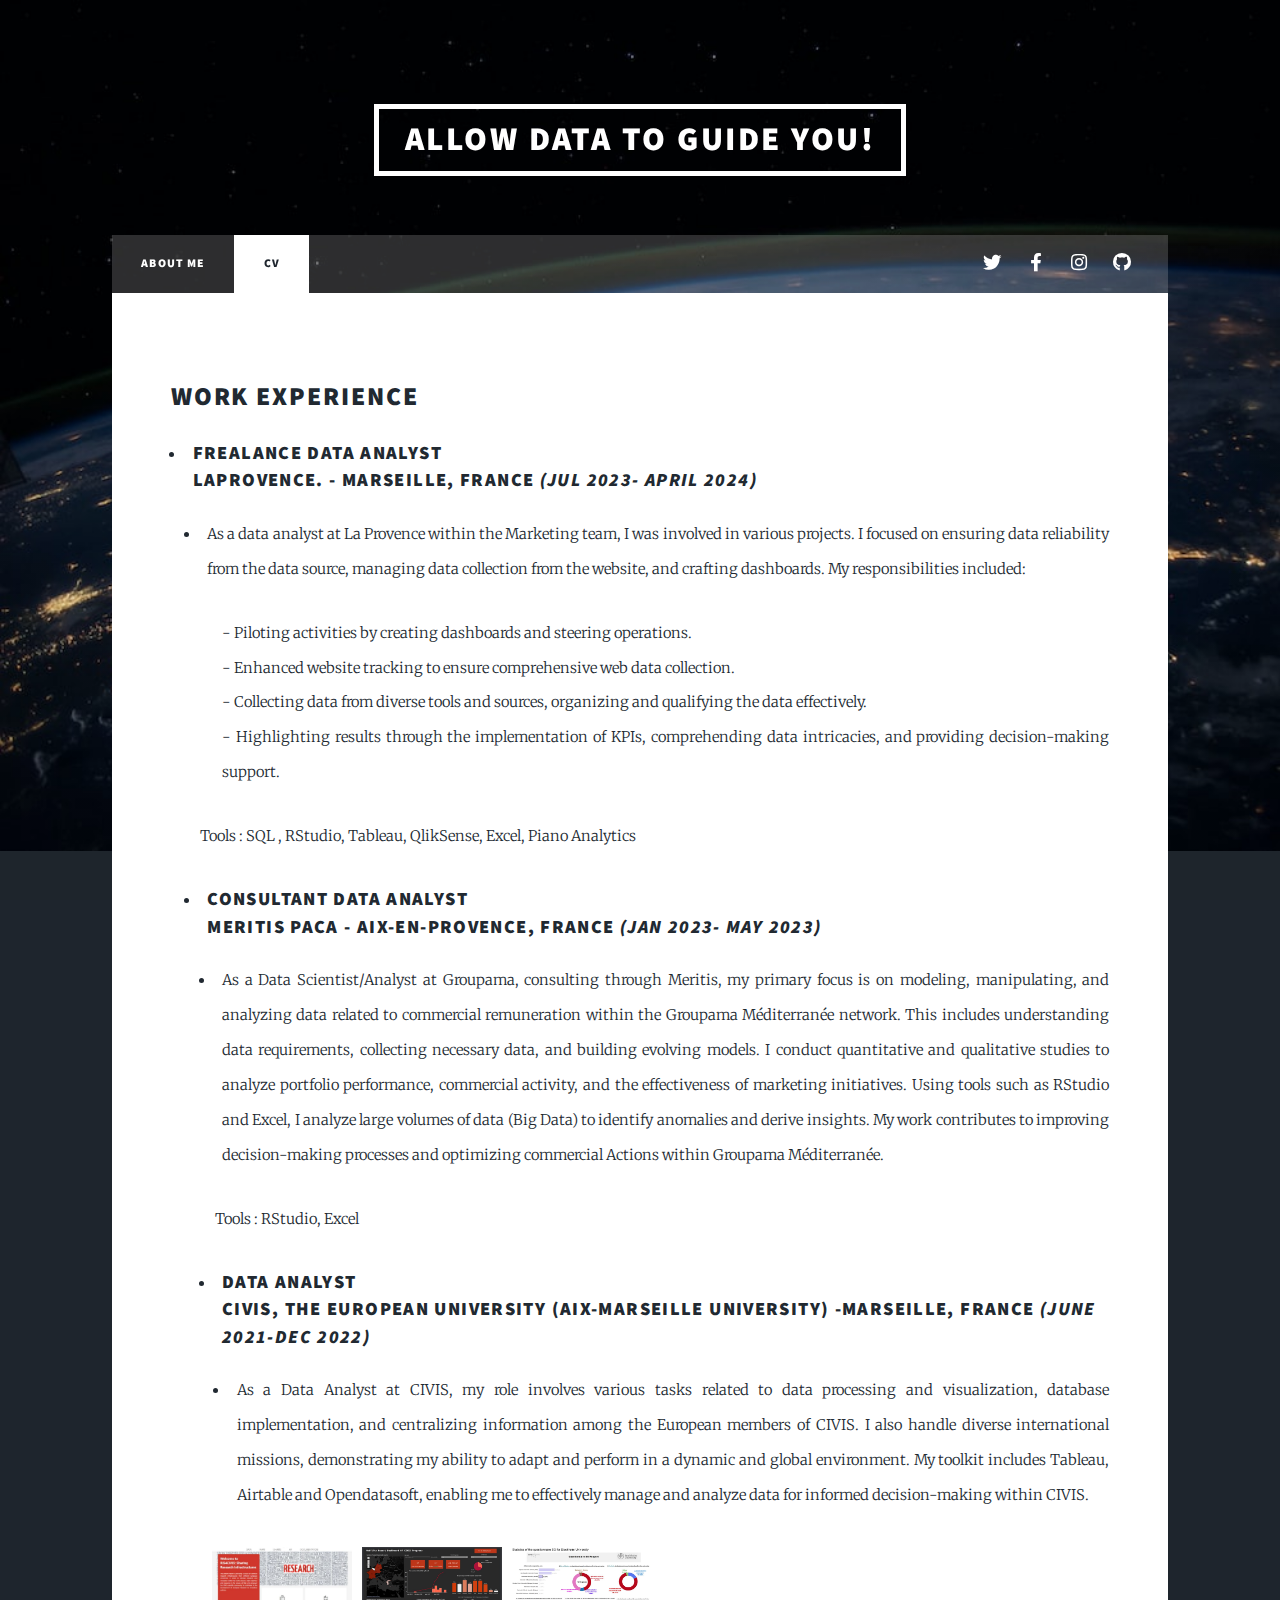
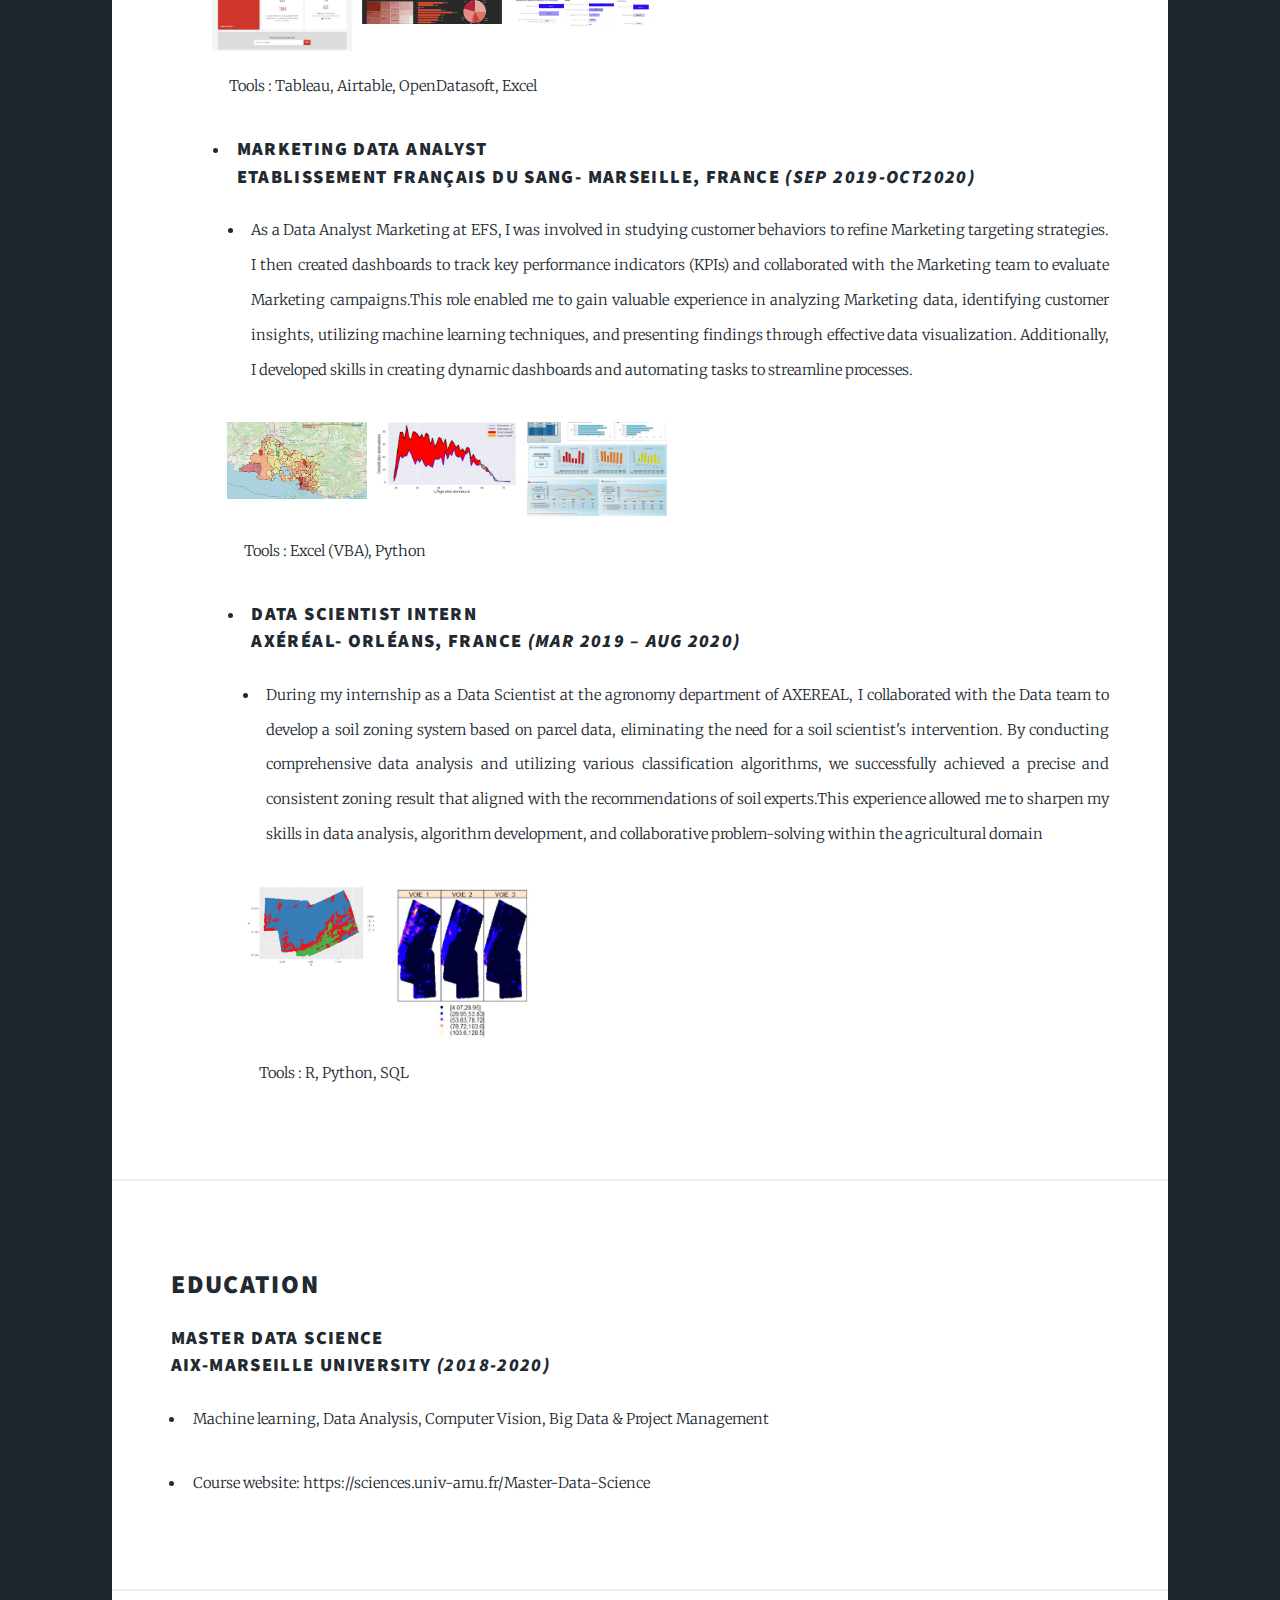
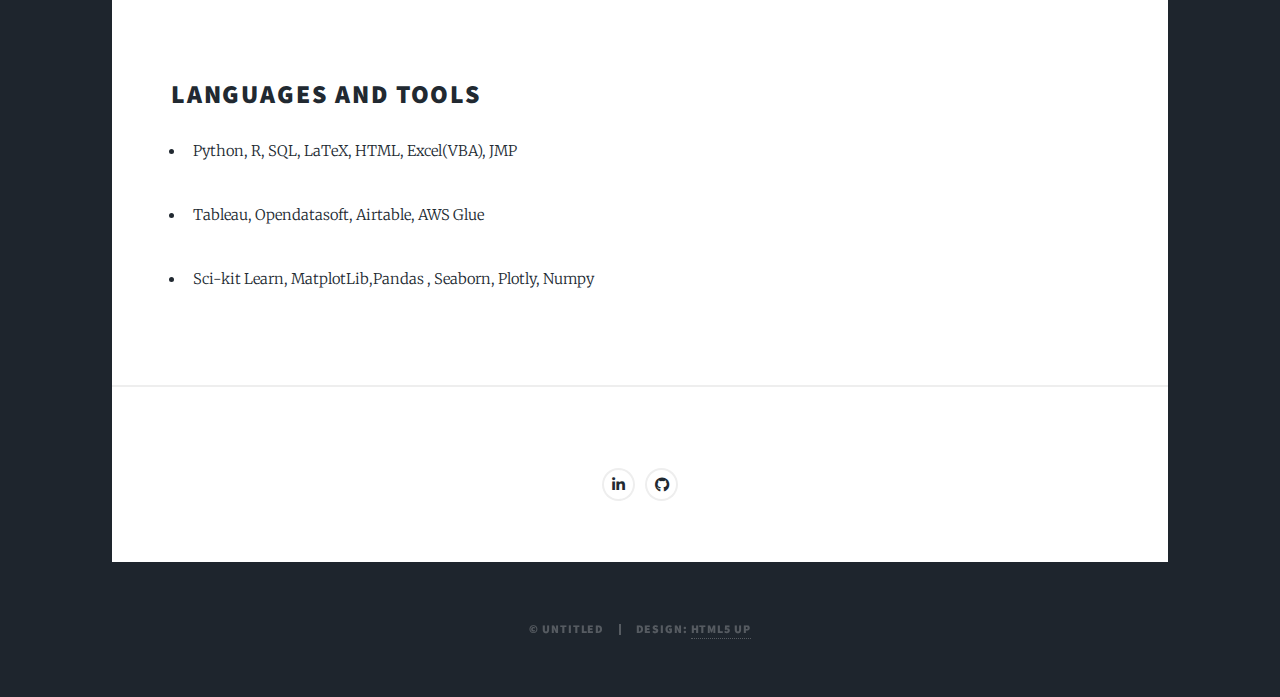
==== generic.html @ a8632fe6 "Update generic.html" ====
<!DOCTYPE HTML>
<!--
	Massively by HTML5 UP
	html5up.net | @ajlkn
	Free for personal and commercial use under the CCA 3.0 license (html5up.net/license)
-->
<html>
	<head>
		<title>Generic Page - Massively by HTML5 UP</title>
		<meta charset="utf-8" />
		<meta name="viewport" content="width=device-width, initial-scale=1, user-scalable=no" />
		<link rel="stylesheet" href="assets/css/main.css" />
		<noscript><link rel="stylesheet" href="assets/css/noscript.css" /></noscript>
	</head>
	<body class="is-preload">

		<!-- Wrapper -->
			<div id="wrapper">

				<!-- Header -->
					<header id="header">
						<a href="index.html" class="logo">Allow data to guide you!</a>
					</header>

				<!-- Nav -->
					<nav id="nav">
						<ul class="links">
							<li><a href="index.html">about me</a></li>
							<li class="active"><a href="generic.html">CV</a></li>
							
						</ul>
						<ul class="icons">
							<li><a href="#" class="icon brands fa-twitter"><span class="label">Twitter</span></a></li>
							<li><a href="#" class="icon brands fa-facebook-f"><span class="label">Facebook</span></a></li>
							<li><a href="#" class="icon brands fa-instagram"><span class="label">Instagram</span></a></li>
							<li><a href="#" class="icon brands fa-github"><span class="label">GitHub</span></a></li>
						</ul>
					</nav>

				<!-- Main -->
					<div id="main">

						<!-- Post -->
							<section class="post">
								<div class="row">
									<div class="col-12 col-12-small">
									<h2 class="cv">Work Experience</h2>
									<ul>
									<li><h3>Frealance Data Analyst <br>LaProvence. - Marseille, France <i>(Jul 2023- April 2024)</i></h3></li>
									<ul>
                                                                        <li>
                                                                       <p>

As a data analyst at La Provence within the Marketing team, I was involved in various projects. I focused on ensuring data reliability from the data source, managing data collection from the website, and crafting dashboards. My responsibilities included:</p>
                                                                        <ul>
                                                                         <p style="margin-bottom: 0;" >- Piloting activities by creating dashboards and steering operations.</p>
									<p  style="margin-bottom: 0;" >- Enhanced website tracking to ensure comprehensive web data collection.</p>
                                                                       <p  style="margin-bottom: 0;" >- Collecting data from diverse tools and sources, organizing and qualifying the data effectively.</p>
        <p style="margin-bottom: 0;" >- Highlighting results through the implementation of KPIs, comprehending data intricacies, and providing decision-making support.</p>
    </ul>
</li>
										<p>Tools : SQL , RStudio, Tableau, QlikSense, Excel, Piano Analytics </p>
                                                                        	<li><h3>Consultant Data Analyst <br> MERITIS PACA - Aix-en-provence, France <i>(Jan 2023- May 2023)</i></h3></li>
									<ul>
									<li><p>As a Data Scientist/Analyst at Groupama, consulting through Meritis, my primary focus is on modeling, manipulating, and analyzing data related to commercial remuneration within the Groupama Méditerranée network. This includes understanding data requirements, collecting necessary data, and building evolving models.

										I conduct quantitative and qualitative studies to analyze portfolio performance, commercial activity, and the effectiveness of marketing initiatives. Using tools such as RStudio and Excel, I analyze large volumes of data (Big Data) to identify anomalies and derive insights.
										
										My work contributes to improving decision-making processes and optimizing commercial Actions within Groupama Méditerranée.</p></li>
									<p>Tools : RStudio, Excel </p>										
									<li><h3>Data Analyst <br> CIVIS, The European University (Aix-Marseille University) -Marseille, France <i>(June 2021-Dec 2022)</i></h3></li>
									<ul>
									<li><p>As a Data Analyst at CIVIS, my role involves various tasks related to data processing and visualization, database implementation, and centralizing information among the European members of CIVIS. I also handle diverse international missions, demonstrating my ability to adapt and perform in a dynamic and global environment. My toolkit includes Tableau, Airtable and Opendatasoft, enabling me to effectively manage and analyze data for informed decision-making within CIVIS.</p></li>
									<div class="row">
										<div class="column">
										  <img src="images\riscivis.jpg" alt="Snow" style="width:100%">
										</div>
										
										<div class="column">
										  <img src="images\mobility.jpg" alt="Mountains" style="width:100%">
										</div>
										<div class="column">
											<img src="images\questio.jpg" alt="Mountains" style="width:100%">
										  </div>
									  </div>
									<p>Tools : Tableau, Airtable, OpenDatasoft, Excel </p>
									<li><h3>Marketing Data Analyst <br> ETABLISSEMENT FRANÇAIS DU SANG- Marseille, France <i>(sep 2019-Oct2020)</i></h3></li>
									<ul>
									<li><p>As a Data Analyst Marketing at EFS, I was involved in studying customer behaviors to refine Marketing targeting strategies. I then created dashboards to track key performance indicators (KPIs) and collaborated with the Marketing team to evaluate Marketing campaigns.This role enabled me to gain valuable experience in analyzing Marketing data, identifying customer insights, utilizing machine learning techniques, and presenting findings through effective data visualization. Additionally, I developed skills in creating dynamic dashboards and automating tasks to streamline processes.</p></li>
									<div class="row">
										<div class="column">
										  <img src="images\moye_don.png" alt="Snow" style="width:100%">
										</div>
										
										<div class="column">
										  <img src="images\donneur.jpg" alt="Mountains" style="width:100%">
										</div>
										<div class="column">
											<img src="images\cs.png" alt="Mountains" style="width:100%">
										  </div>
									  </div>
									<p>Tools : Excel (VBA), Python </p> 
									<li><h3>Data Scientist Intern <br> Axéréal- Orléans, France <i>(Mar 2019 – Aug 2020)</i></h3></li>
									<ul>
									<li><p>During my internship as a Data Scientist at the agronomy department of AXEREAL, I collaborated with the Data team to develop a soil zoning system based on parcel data, eliminating the need for a soil scientist's intervention. By conducting comprehensive data analysis and utilizing various classification algorithms, we successfully achieved a precise and consistent zoning result that aligned with the recommendations of soil experts.This experience allowed me to sharpen my skills in data analysis, algorithm development, and collaborative problem-solving within the agricultural domain</p></li>
									<div class="row">
										<div class="column">
										  <img src="images\axe2.jpg" alt="Snow" style="width:100%">
										</div>
										
										<div class="column">
										  <img src="images\axe3.jpg" alt="Mountains" style="width:100%">
										</div>
									  </div>
									
									<p>Tools : R, Python, SQL</p>
								</ul>
							</ul>
							</ul></div></div>
							</section>
							<section class="post">
								<h2>Education</h2>
								<h3>Master Data Science <br> Aix-Marseille University <i>(2018-2020)</i></h3>
								<ul>
								<li><p>Machine learning, Data Analysis, Computer Vision, Big Data &amp; Project Management</p></li>
								<li><a href="https://sciences.univ-amu.fr/fr/formation/masters/master-mathematiques-appliquees-statistique/parcours-data-sciences#pacome-formation-et-recherche-12098"><p>Course website: https://sciences.univ-amu.fr/Master-Data-Science</p></a></li>
		
							</ul>
						</section>
						<section class="post">
							<h2>Languages and Tools</h2>
							<ul>
							<li><p>Python, R, SQL, LaTeX, HTML, Excel(VBA), JMP </p></li>
							<li><p>Tableau, Opendatasoft, Airtable, AWS Glue </p></li>
							<li><p> Sci-kit Learn, MatplotLib,Pandas , Seaborn, Plotly, Numpy </p></li>


						</ul>
					</section>
					<center>
					<section>

						<h3></h3>
						<ul class="icons alt">
							
							<li><a href="https://www.linkedin.com/in/amina-laanab-498256175/" class="icon brands fa-linkedin-in"><span class="label">LinkedIn</span></a></li>
							<li><a href="https://github.com/Morenagl" class="icon brands fa-github"><span class="label">GitHub</span></a></li>
						</ul>
					
				</section></center>
					</div>




				<!-- Footer -->
					
				<!-- Copyright -->
					<div id="copyright">
						<ul><li>&copy; Untitled</li><li>Design: <a href="https://html5up.net">HTML5 UP</a></li></ul>
					</div>

			</div>

		<!-- Scripts -->
			<script src="assets/js/jquery.min.js"></script>
			<script src="assets/js/jquery.scrollex.min.js"></script>
			<script src="assets/js/jquery.scrolly.min.js"></script>
			<script src="assets/js/browser.min.js"></script>
			<script src="assets/js/breakpoints.min.js"></script>
			<script src="assets/js/util.js"></script>
			<script src="assets/js/main.js"></script>

	</body>
</html>
---- assets/css/main.css ----
@import url(fontawesome-all.min.css);
@import url("https://fonts.googleapis.com/css?family=Merriweather:300,700,300italic,700italic|Source+Sans+Pro:900");

/*
	Massively by HTML5 UP
	html5up.net | @ajlkn
	Free for personal and commercial use under the CCA 3.0 license (html5up.net/license)
*/

html, body, div, span, applet, object,
iframe, h1, h2, h3, h4, h5, h6, p, blockquote,
pre, a, abbr, acronym, address, big, cite,
code, del, dfn, em, img, ins, kbd, q, s, samp,
small, strike, strong, sub, sup, tt, var, b,
u, i, center, dl, dt, dd, ol, ul, li, fieldset,
form, label, legend, table, caption, tbody,
tfoot, thead, tr, th, td, article, aside,
canvas, details, embed, figure, figcaption,
footer, header, hgroup, menu, nav, output, ruby,
section, summary, time, mark, audio, video {
	margin: 0;
	padding: 0;
	border: 0;
	font-size: 100%;
	font: inherit;
	vertical-align: baseline;}

article, aside, details, figcaption, figure,
footer, header, hgroup, menu, nav, section {
	display: block;}

body {
	line-height: 1;
}

ol, ul {
	list-style: none;
}

blockquote, q {
	quotes: none;
}

	blockquote:before, blockquote:after, q:before, q:after {
		content: '';
		content: none;
	}

table {
	border-collapse: collapse;
	border-spacing: 0;
}

body {
	-webkit-text-size-adjust: none;
}

mark {
	background-color: transparent;
	color: inherit;
}

input::-moz-focus-inner {
	border: 0;
	padding: 0;
}

input, select, textarea {
	-moz-appearance: none;
	-webkit-appearance: none;
	-ms-appearance: none;
	appearance: none;
}
main > * {
    padding: 4rem 4rem 2rem 4rem;
    border-top: solid 2px #eeeeee;
    margin: 0;
}
.image-txt-container {
    display: flex;
    align-items: center;
    flex-direction: row;
    gap: 40px;
}
/* Basic */

	@-ms-viewport {
		width: device-width;
	}

	body {
		-ms-overflow-style: scrollbar;
	}

	@media screen and (max-width: 480px) {

		html, body {
			min-width: 320px;
		}

	}

	html {
		box-sizing: border-box;
	}

	*, *:before, *:after {
		box-sizing: inherit;
	}

	body {
		background-color: #1e252d;
	}

		body.is-preload *, body.is-preload *:before, body.is-preload *:after {
			-moz-animation: none !important;
			-webkit-animation: none !important;
			-ms-animation: none !important;
			animation: none !important;
			-moz-transition: none !important;
			-webkit-transition: none !important;
			-ms-transition: none !important;
			transition: none !important;
		}

/* Type */

	html {
		font-size: 16pt;
	}

		@media screen and (max-width: 1680px) {

			html {
				font-size: 12pt;
			}

		}

		@media screen and (max-width: 1280px) {

			html {
				font-size: 11pt;
			}

		}

		@media screen and (max-width: 360px) {

			html {
				font-size: 10pt;
			}

		}

	body {
		color: #212931;
	}

	body, input, select, textarea {
		font-family: "Merriweather", Georgia, serif;
		font-weight: 300;
		font-size: 1rem;
		line-height: 2.375;
	}

	a {
		-moz-transition: color 0.2s ease-in-out, background-color 0.2s ease-in-out, border-color 0.2s ease-in-out, box-shadow 0.2s ease-in-out;
		-webkit-transition: color 0.2s ease-in-out, background-color 0.2s ease-in-out, border-color 0.2s ease-in-out, box-shadow 0.2s ease-in-out;
		-ms-transition: color 0.2s ease-in-out, background-color 0.2s ease-in-out, border-color 0.2s ease-in-out, box-shadow 0.2s ease-in-out;
		transition: color 0.2s ease-in-out, background-color 0.2s ease-in-out, border-color 0.2s ease-in-out, box-shadow 0.2s ease-in-out;
		border-bottom: dotted 1px;
		text-decoration: none;
	}

		a:hover {
			border-bottom-color: transparent;
		}

	strong, b {
		font-weight: 600;
	}

	em, i {
		font-style: italic;
	}

	p {
		text-align: justify;
		margin: 0 0 2rem 0;
	}

	h1, h2, h3, h4, h5, h6 {
		font-family: "Source Sans Pro", Helvetica, sans-serif;
		font-weight: 900;
		line-height: 1.5;
		letter-spacing: 0.075em;
		text-transform: uppercase;
		margin: 0 0 1rem 0;
		
	
	}

		h1 a, h2 a, h3 a, h4 a, h5 a, h6 a {
			border-bottom: 0;
			color: inherit;
			text-decoration: none;
		}

	h1 {
		font-size: 4rem;
		line-height: 1.1;
		margin: 0 0 2rem 0;
	}

	h2 {
		font-size: 1.75rem;
		line-height: 1.3;
		margin: 0 0 1.5rem 0;
	}

	h3 {
		font-size: 1.25rem;
		margin: 0 0 1.5rem 0;
	}

	h4 {
		font-size: 1rem;
	}

	h5 {
		font-size: 0.9rem;
	}

	h6 {
		font-size: 0.8rem;
	}

	sub {
		font-size: 0.8rem;
		position: relative;
		top: 0.5rem;
	}

	sup {
		font-size: 0.8rem;
		position: relative;
		top: -0.5rem;
	}

	blockquote {
		border-left: solid 4px;
		font-style: italic;
		margin: 0 0 2rem 0;
		padding: 0.5rem 0 0.5rem 2rem;
	}

	code {
		border: solid 2px;
		font-family: "Courier New", monospace;
		font-size: 0.9rem;
		margin: 0 0.25rem;
		padding: 0.25rem 0.65rem;
	}

	pre {
		-webkit-overflow-scrolling: touch;
		font-family: "Courier New", monospace;
		font-size: 0.9rem;
		margin: 0 0 2rem 0;
	}

		pre code {
			display: block;
			line-height: 1.75;
			padding: 1rem 1.5rem;
			overflow-x: auto;
		}

	hr {
		border: 0;
		border-bottom: solid 2px;
		margin: 3rem 0;
	}

		hr.major {
			margin: 5rem 0;
		}

	.align-left {
		text-align: left;
	}

	.align-center {
		text-align: center;
	}

	.align-right {
		text-align: right;
	}

	input, select, textarea {
		color: #212931;
	}

	a {
		color: #212931;
		border-bottom-color: rgba(33, 41, 49, 0.5);
	}

		a:hover {
			border-bottom-color: transparent;
			color: #18bfef !important;
		}

	strong, b {
		color: #212931;
	}

	h1, h2, h3, h4, h5, h6 {
		color: #212931;
	}

	blockquote {
		border-left-color: #eeeeee;
	}

	code {
		background: rgba(220, 220, 220, 0.25);
		border-color: #eeeeee;
	}

	hr {
		border-bottom-color: #eeeeee;
	}

/* Row */

	.row {
		display: flex;
		flex-wrap: wrap;
		box-sizing: border-box;
		align-items: stretch;
	}

		.row > * {
			box-sizing: border-box;
		}

		.row.gtr-uniform > * > :last-child {
			margin-bottom: 0;
		}

		.row.aln-left {
			justify-content: flex-start;
		}

		.row.aln-center {
			justify-content: center;
		}

		.row.aln-right {
			justify-content: flex-end;
		}

		.row.aln-top {
			align-items: flex-start;
		}

		.row.aln-middle {
			align-items: center;
		}

		.row.aln-bottom {
			align-items: flex-end;
		}

		.row > .imp {
			order: -1;
		}

		.row > .col-1 {
			width: 8.33333%;
		}

		.row > .off-1 {
			margin-left: 8.33333%;
		}

		.row > .col-2 {
			width: 16.66667%;
		}

		.row > .off-2 {
			margin-left: 16.66667%;
		}

		.row > .col-3 {
			width: 25%;
		}

		.row > .off-3 {
			margin-left: 25%;
		}

		.row > .col-4 {
			width: 33.33333%;
		}

		.row > .off-4 {
			margin-left: 33.33333%;
		}

		.row > .col-5 {
			width: 41.66667%;
		}

		.row > .off-5 {
			margin-left: 41.66667%;
		}

		.row > .col-6 {
			width: 50%;
		}

		.row > .off-6 {
			margin-left: 50%;
		}

		.row > .col-7 {
			width: 58.33333%;
		}

		.row > .off-7 {
			margin-left: 58.33333%;
		}

		.row > .col-8 {
			width: 66.66667%;
		}

		.row > .off-8 {
			margin-left: 66.66667%;
		}

		.row > .col-9 {
			width: 75%;
		}

		.row > .off-9 {
			margin-left: 75%;
		}

		.row > .col-10 {
			width: 83.33333%;
		}

		.row > .off-10 {
			margin-left: 83.33333%;
		}

		.row > .col-11 {
			width: 91.66667%;
		}

		.row > .off-11 {
			margin-left: 91.66667%;
		}

		.row > .col-12 {
			width: 100%;
		}

		.row > .off-12 {
			margin-left: 100%;
		}

		.row.gtr-0 {
			margin-top: 0;
			margin-left: 0rem;
		}

			.row.gtr-0 > * {
				padding: 0 0 0 0rem;
			}

			.row.gtr-0.gtr-uniform {
				margin-top: 0rem;
			}

				.row.gtr-0.gtr-uniform > * {
					padding-top: 0rem;
				}

		.row.gtr-25 {
			margin-top: 0;
			margin-left: -0.375rem;
		}

			.row.gtr-25 > * {
				padding: 0 0 0 0.375rem;
			}

			.row.gtr-25.gtr-uniform {
				margin-top: -0.375rem;
			}

				.row.gtr-25.gtr-uniform > * {
					padding-top: 0.375rem;
				}

		.row.gtr-50 {
			margin-top: 0;
			margin-left: -0.75rem;
		}

			.row.gtr-50 > * {
				padding: 0 0 0 0.75rem;
			}

			.row.gtr-50.gtr-uniform {
				margin-top: -0.75rem;
			}

				.row.gtr-50.gtr-uniform > * {
					padding-top: 0.75rem;
				}

		.row {
			margin-top: 0;
			margin-left: -1.5rem;
		}

			.row > * {
				padding: 0 0 0 1.5rem;
			}

			.row.gtr-uniform {
				margin-top: -1.5rem;
			}

				.row.gtr-uniform > * {
					padding-top: 1.5rem;
				}

		.row.gtr-150 {
			margin-top: 0;
			margin-left: -2.25rem;
		}

			.row.gtr-150 > * {
				padding: 0 0 0 2.25rem;
			}

			.row.gtr-150.gtr-uniform {
				margin-top: -2.25rem;
			}

				.row.gtr-150.gtr-uniform > * {
					padding-top: 2.25rem;
				}

		.row.gtr-200 {
			margin-top: 0;
			margin-left: -3rem;
		}

			.row.gtr-200 > * {
				padding: 0 0 0 3rem;
			}

			.row.gtr-200.gtr-uniform {
				margin-top: -3rem;
			}

				.row.gtr-200.gtr-uniform > * {
					padding-top: 3rem;
				}

		@media screen and (max-width: 1680px) {

			.row {
				display: flex;
				flex-wrap: wrap;
				box-sizing: border-box;
				align-items: stretch;
			}

				.row > * {
					box-sizing: border-box;
				}

				.row.gtr-uniform > * > :last-child {
					margin-bottom: 0;
				}

				.row.aln-left {
					justify-content: flex-start;
				}

				.row.aln-center {
					justify-content: center;
				}

				.row.aln-right {
					justify-content: flex-end;
				}

				.row.aln-top {
					align-items: flex-start;
				}

				.row.aln-middle {
					align-items: center;
				}

				.row.aln-bottom {
					align-items: flex-end;
				}

				.row > .imp-xlarge {
					order: -1;
				}

				.row > .col-1-xlarge {
					width: 8.33333%;
				}

				.row > .off-1-xlarge {
					margin-left: 8.33333%;
				}

				.row > .col-2-xlarge {
					width: 16.66667%;
				}

				.row > .off-2-xlarge {
					margin-left: 16.66667%;
				}

				.row > .col-3-xlarge {
					width: 25%;
				}

				.row > .off-3-xlarge {
					margin-left: 25%;
				}

				.row > .col-4-xlarge {
					width: 33.33333%;
				}

				.row > .off-4-xlarge {
					margin-left: 33.33333%;
				}

				.row > .col-5-xlarge {
					width: 41.66667%;
				}

				.row > .off-5-xlarge {
					margin-left: 41.66667%;
				}

				.row > .col-6-xlarge {
					width: 50%;
				}

				.row > .off-6-xlarge {
					margin-left: 50%;
				}

				.row > .col-7-xlarge {
					width: 58.33333%;
				}

				.row > .off-7-xlarge {
					margin-left: 58.33333%;
				}

				.row > .col-8-xlarge {
					width: 66.66667%;
				}

				.row > .off-8-xlarge {
					margin-left: 66.66667%;
				}

				.row > .col-9-xlarge {
					width: 75%;
				}

				.row > .off-9-xlarge {
					margin-left: 75%;
				}

				.row > .col-10-xlarge {
					width: 83.33333%;
				}

				.row > .off-10-xlarge {
					margin-left: 83.33333%;
				}

				.row > .col-11-xlarge {
					width: 91.66667%;
				}

				.row > .off-11-xlarge {
					margin-left: 91.66667%;
				}

				.row > .col-12-xlarge {
					width: 100%;
				}

				.row > .off-12-xlarge {
					margin-left: 100%;
				}

				.row.gtr-0 {
					margin-top: 0;
					margin-left: 0rem;
				}

					.row.gtr-0 > * {
						padding: 0 0 0 0rem;
					}

					.row.gtr-0.gtr-uniform {
						margin-top: 0rem;
					}

						.row.gtr-0.gtr-uniform > * {
							padding-top: 0rem;
						}

				.row.gtr-25 {
					margin-top: 0;
					margin-left: -0.375rem;
				}

					.row.gtr-25 > * {
						padding: 0 0 0 0.375rem;
					}

					.row.gtr-25.gtr-uniform {
						margin-top: -0.375rem;
					}

						.row.gtr-25.gtr-uniform > * {
							padding-top: 0.375rem;
						}

				.row.gtr-50 {
					margin-top: 0;
					margin-left: -0.75rem;
				}

					.row.gtr-50 > * {
						padding: 0 0 0 0.75rem;
					}

					.row.gtr-50.gtr-uniform {
						margin-top: -0.75rem;
					}

						.row.gtr-50.gtr-uniform > * {
							padding-top: 0.75rem;
						}

				.row {
					margin-top: 0;
					margin-left: -1.5rem;
				}

					.row > * {
						padding: 0 0 0 1.5rem;
					}

					.row.gtr-uniform {
						margin-top: -1.5rem;
					}

						.row.gtr-uniform > * {
							padding-top: 1.5rem;
						}

				.row.gtr-150 {
					margin-top: 0;
					margin-left: -2.25rem;
				}

					.row.gtr-150 > * {
						padding: 0 0 0 2.25rem;
					}

					.row.gtr-150.gtr-uniform {
						margin-top: -2.25rem;
					}

						.row.gtr-150.gtr-uniform > * {
							padding-top: 2.25rem;
						}

				.row.gtr-200 {
					margin-top: 0;
					margin-left: -3rem;
				}

					.row.gtr-200 > * {
						padding: 0 0 0 3rem;
					}

					.row.gtr-200.gtr-uniform {
						margin-top: -3rem;
					}

						.row.gtr-200.gtr-uniform > * {
							padding-top: 3rem;
						}

		}

		@media screen and (max-width: 1280px) {

			.row {
				display: flex;
				flex-wrap: wrap;
				box-sizing: border-box;
				align-items: stretch;
			}

				.row > * {
					box-sizing: border-box;
				}

				.row.gtr-uniform > * > :last-child {
					margin-bottom: 0;
				}

				.row.aln-left {
					justify-content: flex-start;
				}

				.row.aln-center {
					justify-content: center;
				}

				.row.aln-right {
					justify-content: flex-end;
				}

				.row.aln-top {
					align-items: flex-start;
				}

				.row.aln-middle {
					align-items: center;
				}

				.row.aln-bottom {
					align-items: flex-end;
				}

				.row > .imp-large {
					order: -1;
				}

				.row > .col-1-large {
					width: 8.33333%;
				}

				.row > .off-1-large {
					margin-left: 8.33333%;
				}

				.row > .col-2-large {
					width: 16.66667%;
				}

				.row > .off-2-large {
					margin-left: 16.66667%;
				}

				.row > .col-3-large {
					width: 25%;
				}

				.row > .off-3-large {
					margin-left: 25%;
				}

				.row > .col-4-large {
					width: 33.33333%;
				}

				.row > .off-4-large {
					margin-left: 33.33333%;
				}

				.row > .col-5-large {
					width: 41.66667%;
				}

				.row > .off-5-large {
					margin-left: 41.66667%;
				}

				.row > .col-6-large {
					width: 50%;
				}

				.row > .off-6-large {
					margin-left: 50%;
				}

				.row > .col-7-large {
					width: 58.33333%;
				}

				.row > .off-7-large {
					margin-left: 58.33333%;
				}

				.row > .col-8-large {
					width: 66.66667%;
				}

				.row > .off-8-large {
					margin-left: 66.66667%;
				}

				.row > .col-9-large {
					width: 75%;
				}

				.row > .off-9-large {
					margin-left: 75%;
				}

				.row > .col-10-large {
					width: 83.33333%;
				}

				.row > .off-10-large {
					margin-left: 83.33333%;
				}

				.row > .col-11-large {
					width: 91.66667%;
				}

				.row > .off-11-large {
					margin-left: 91.66667%;
				}

				.row > .col-12-large {
					width: 100%;
				}

				.row > .off-12-large {
					margin-left: 100%;
				}

				.row.gtr-0 {
					margin-top: 0;
					margin-left: 0rem;
				}

					.row.gtr-0 > * {
						padding: 0 0 0 0rem;
					}

					.row.gtr-0.gtr-uniform {
						margin-top: 0rem;
					}

						.row.gtr-0.gtr-uniform > * {
							padding-top: 0rem;
						}

				.row.gtr-25 {
					margin-top: 0;
					margin-left: -0.375rem;
				}

					.row.gtr-25 > * {
						padding: 0 0 0 0.375rem;
					}

					.row.gtr-25.gtr-uniform {
						margin-top: -0.375rem;
					}

						.row.gtr-25.gtr-uniform > * {
							padding-top: 0.375rem;
						}

				.row.gtr-50 {
					margin-top: 0;
					margin-left: -0.75rem;
				}

					.row.gtr-50 > * {
						padding: 0 0 0 0.75rem;
					}

					.row.gtr-50.gtr-uniform {
						margin-top: -0.75rem;
					}

						.row.gtr-50.gtr-uniform > * {
							padding-top: 0.75rem;
						}

				.row {
					margin-top: 0;
					margin-left: -1.5rem;
				}

					.row > * {
						padding: 0 0 0 1.5rem;
					}

					.row.gtr-uniform {
						margin-top: -1.5rem;
					}

						.row.gtr-uniform > * {
							padding-top: 1.5rem;
						}

				.row.gtr-150 {
					margin-top: 0;
					margin-left: -2.25rem;
				}

					.row.gtr-150 > * {
						padding: 0 0 0 2.25rem;
					}

					.row.gtr-150.gtr-uniform {
						margin-top: -2.25rem;
					}

						.row.gtr-150.gtr-uniform > * {
							padding-top: 2.25rem;
						}

				.row.gtr-200 {
					margin-top: 0;
					margin-left: -3rem;
				}

					.row.gtr-200 > * {
						padding: 0 0 0 3rem;
					}

					.row.gtr-200.gtr-uniform {
						margin-top: -3rem;
					}

						.row.gtr-200.gtr-uniform > * {
							padding-top: 3rem;
						}

		}

		@media screen and (max-width: 980px) {

			.row {
				display: flex;
				flex-wrap: wrap;
				box-sizing: border-box;
				align-items: stretch;
			}

				.row > * {
					box-sizing: border-box;
				}

				.row.gtr-uniform > * > :last-child {
					margin-bottom: 0;
				}

				.row.aln-left {
					justify-content: flex-start;
				}

				.row.aln-center {
					justify-content: center;
				}

				.row.aln-right {
					justify-content: flex-end;
				}

				.row.aln-top {
					align-items: flex-start;
				}

				.row.aln-middle {
					align-items: center;
				}

				.row.aln-bottom {
					align-items: flex-end;
				}

				.row > .imp-medium {
					order: -1;
				}

				.row > .col-1-medium {
					width: 8.33333%;
				}

				.row > .off-1-medium {
					margin-left: 8.33333%;
				}

				.row > .col-2-medium {
					width: 16.66667%;
				}

				.row > .off-2-medium {
					margin-left: 16.66667%;
				}

				.row > .col-3-medium {
					width: 25%;
				}

				.row > .off-3-medium {
					margin-left: 25%;
				}

				.row > .col-4-medium {
					width: 33.33333%;
				}

				.row > .off-4-medium {
					margin-left: 33.33333%;
				}

				.row > .col-5-medium {
					width: 41.66667%;
				}

				.row > .off-5-medium {
					margin-left: 41.66667%;
				}

				.row > .col-6-medium {
					width: 50%;
				}

				.row > .off-6-medium {
					margin-left: 50%;
				}

				.row > .col-7-medium {
					width: 58.33333%;
				}

				.row > .off-7-medium {
					margin-left: 58.33333%;
				}

				.row > .col-8-medium {
					width: 66.66667%;
				}

				.row > .off-8-medium {
					margin-left: 66.66667%;
				}

				.row > .col-9-medium {
					width: 75%;
				}

				.row > .off-9-medium {
					margin-left: 75%;
				}

				.row > .col-10-medium {
					width: 83.33333%;
				}

				.row > .off-10-medium {
					margin-left: 83.33333%;
				}

				.row > .col-11-medium {
					width: 91.66667%;
				}

				.row > .off-11-medium {
					margin-left: 91.66667%;
				}

				.row > .col-12-medium {
					width: 100%;
				}

				.row > .off-12-medium {
					margin-left: 100%;
				}

				.row.gtr-0 {
					margin-top: 0;
					margin-left: 0rem;
				}

					.row.gtr-0 > * {
						padding: 0 0 0 0rem;
					}

					.row.gtr-0.gtr-uniform {
						margin-top: 0rem;
					}

						.row.gtr-0.gtr-uniform > * {
							padding-top: 0rem;
						}

				.row.gtr-25 {
					margin-top: 0;
					margin-left: -0.375rem;
				}

					.row.gtr-25 > * {
						padding: 0 0 0 0.375rem;
					}

					.row.gtr-25.gtr-uniform {
						margin-top: -0.375rem;
					}

						.row.gtr-25.gtr-uniform > * {
							padding-top: 0.375rem;
						}

				.row.gtr-50 {
					margin-top: 0;
					margin-left: -0.75rem;
				}

					.row.gtr-50 > * {
						padding: 0 0 0 0.75rem;
					}

					.row.gtr-50.gtr-uniform {
						margin-top: -0.75rem;
					}

						.row.gtr-50.gtr-uniform > * {
							padding-top: 0.75rem;
						}

				.row {
					margin-top: 0;
					margin-left: -1.5rem;
				}

					.row > * {
						padding: 0 0 0 1.5rem;
					}

					.row.gtr-uniform {
						margin-top: -1.5rem;
					}

						.row.gtr-uniform > * {
							padding-top: 1.5rem;
						}

				.row.gtr-150 {
					margin-top: 0;
					margin-left: -2.25rem;
				}

					.row.gtr-150 > * {
						padding: 0 0 0 2.25rem;
					}

					.row.gtr-150.gtr-uniform {
						margin-top: -2.25rem;
					}

						.row.gtr-150.gtr-uniform > * {
							padding-top: 2.25rem;
						}

				.row.gtr-200 {
					margin-top: 0;
					margin-left: -3rem;
				}

					.row.gtr-200 > * {
						padding: 0 0 0 3rem;
					}

					.row.gtr-200.gtr-uniform {
						margin-top: -3rem;
					}

						.row.gtr-200.gtr-uniform > * {
							padding-top: 3rem;
						}

		}

		@media screen and (max-width: 736px) {

			.row {
				display: flex;
				flex-wrap: wrap;
				box-sizing: border-box;
				align-items: stretch;
			}

				.row > * {
					box-sizing: border-box;
				}

				.row.gtr-uniform > * > :last-child {
					margin-bottom: 0;
				}

				.row.aln-left {
					justify-content: flex-start;
				}

				.row.aln-center {
					justify-content: center;
				}

				.row.aln-right {
					justify-content: flex-end;
				}

				.row.aln-top {
					align-items: flex-start;
				}

				.row.aln-middle {
					align-items: center;
				}

				.row.aln-bottom {
					align-items: flex-end;
				}

				.row > .imp-small {
					order: -1;
				}

				.row > .col-1-small {
					width: 8.33333%;
				}

				.row > .off-1-small {
					margin-left: 8.33333%;
				}

				.row > .col-2-small {
					width: 16.66667%;
				}

				.row > .off-2-small {
					margin-left: 16.66667%;
				}

				.row > .col-3-small {
					width: 25%;
				}

				.row > .off-3-small {
					margin-left: 25%;
				}

				.row > .col-4-small {
					width: 33.33333%;
				}

				.row > .off-4-small {
					margin-left: 33.33333%;
				}

				.row > .col-5-small {
					width: 41.66667%;
				}

				.row > .off-5-small {
					margin-left: 41.66667%;
				}

				.row > .col-6-small {
					width: 50%;
				}

				.row > .off-6-small {
					margin-left: 50%;
				}

				.row > .col-7-small {
					width: 58.33333%;
				}

				.row > .off-7-small {
					margin-left: 58.33333%;
				}

				.row > .col-8-small {
					width: 66.66667%;
				}

				.row > .off-8-small {
					margin-left: 66.66667%;
				}

				.row > .col-9-small {
					width: 75%;
				}

				.row > .off-9-small {
					margin-left: 75%;
				}

				.row > .col-10-small {
					width: 83.33333%;
				}

				.row > .off-10-small {
					margin-left: 83.33333%;
				}

				.row > .col-11-small {
					width: 91.66667%;
				}

				.row > .off-11-small {
					margin-left: 91.66667%;
				}

				.row > .col-12-small {
					width: 100%;
				}

				.row > .off-12-small {
					margin-left: 100%;
				}

				.row.gtr-0 {
					margin-top: 0;
					margin-left: 0rem;
				}

					.row.gtr-0 > * {
						padding: 0 0 0 0rem;
					}

					.row.gtr-0.gtr-uniform {
						margin-top: 0rem;
					}

						.row.gtr-0.gtr-uniform > * {
							padding-top: 0rem;
						}

				.row.gtr-25 {
					margin-top: 0;
					margin-left: -0.375rem;
				}

					.row.gtr-25 > * {
						padding: 0 0 0 0.375rem;
					}

					.row.gtr-25.gtr-uniform {
						margin-top: -0.375rem;
					}

						.row.gtr-25.gtr-uniform > * {
							padding-top: 0.375rem;
						}

				.row.gtr-50 {
					margin-top: 0;
					margin-left: -0.75rem;
				}

					.row.gtr-50 > * {
						padding: 0 0 0 0.75rem;
					}

					.row.gtr-50.gtr-uniform {
						margin-top: -0.75rem;
					}

						.row.gtr-50.gtr-uniform > * {
							padding-top: 0.75rem;
						}

				.row {
					margin-top: 0;
					margin-left: -1.5rem;
				}

					.row > * {
						padding: 0 0 0 1.5rem;
					}

					.row.gtr-uniform {
						margin-top: -1.5rem;
					}

						.row.gtr-uniform > * {
							padding-top: 1.5rem;
						}

				.row.gtr-150 {
					margin-top: 0;
					margin-left: -2.25rem;
				}

					.row.gtr-150 > * {
						padding: 0 0 0 2.25rem;
					}

					.row.gtr-150.gtr-uniform {
						margin-top: -2.25rem;
					}

						.row.gtr-150.gtr-uniform > * {
							padding-top: 2.25rem;
						}

				.row.gtr-200 {
					margin-top: 0;
					margin-left: -3rem;
				}

					.row.gtr-200 > * {
						padding: 0 0 0 3rem;
					}

					.row.gtr-200.gtr-uniform {
						margin-top: -3rem;
					}

						.row.gtr-200.gtr-uniform > * {
							padding-top: 3rem;
						}

		}

		@media screen and (max-width: 480px) {

			.row {
				display: flex;
				flex-wrap: wrap;
				box-sizing: border-box;
				align-items: stretch;
			}

				.row > * {
					box-sizing: border-box;
				}

				.row.gtr-uniform > * > :last-child {
					margin-bottom: 0;
				}

				.row.aln-left {
					justify-content: flex-start;
				}

				.row.aln-center {
					justify-content: center;
				}

				.row.aln-right {
					justify-content: flex-end;
				}

				.row.aln-top {
					align-items: flex-start;
				}

				.row.aln-middle {
					align-items: center;
				}

				.row.aln-bottom {
					align-items: flex-end;
				}

				.row > .imp-xsmall {
					order: -1;
				}

				.row > .col-1-xsmall {
					width: 8.33333%;
				}

				.row > .off-1-xsmall {
					margin-left: 8.33333%;
				}

				.row > .col-2-xsmall {
					width: 16.66667%;
				}

				.row > .off-2-xsmall {
					margin-left: 16.66667%;
				}

				.row > .col-3-xsmall {
					width: 25%;
				}

				.row > .off-3-xsmall {
					margin-left: 25%;
				}

				.row > .col-4-xsmall {
					width: 33.33333%;
				}

				.row > .off-4-xsmall {
					margin-left: 33.33333%;
				}

				.row > .col-5-xsmall {
					width: 41.66667%;
				}

				.row > .off-5-xsmall {
					margin-left: 41.66667%;
				}

				.row > .col-6-xsmall {
					width: 50%;
				}

				.row > .off-6-xsmall {
					margin-left: 50%;
				}

				.row > .col-7-xsmall {
					width: 58.33333%;
				}

				.row > .off-7-xsmall {
					margin-left: 58.33333%;
				}

				.row > .col-8-xsmall {
					width: 66.66667%;
				}

				.row > .off-8-xsmall {
					margin-left: 66.66667%;
				}

				.row > .col-9-xsmall {
					width: 75%;
				}

				.row > .off-9-xsmall {
					margin-left: 75%;
				}

				.row > .col-10-xsmall {
					width: 83.33333%;
				}

				.row > .off-10-xsmall {
					margin-left: 83.33333%;
				}

				.row > .col-11-xsmall {
					width: 91.66667%;
				}

				.row > .off-11-xsmall {
					margin-left: 91.66667%;
				}

				.row > .col-12-xsmall {
					width: 100%;
				}

				.row > .off-12-xsmall {
					margin-left: 100%;
				}

				.row.gtr-0 {
					margin-top: 0;
					margin-left: 0rem;
				}

					.row.gtr-0 > * {
						padding: 0 0 0 0rem;
					}

					.row.gtr-0.gtr-uniform {
						margin-top: 0rem;
					}

						.row.gtr-0.gtr-uniform > * {
							padding-top: 0rem;
						}

				.row.gtr-25 {
					margin-top: 0;
					margin-left: -0.375rem;
				}

					.row.gtr-25 > * {
						padding: 0 0 0 0.375rem;
					}

					.row.gtr-25.gtr-uniform {
						margin-top: -0.375rem;
					}

						.row.gtr-25.gtr-uniform > * {
							padding-top: 0.375rem;
						}

				.row.gtr-50 {
					margin-top: 0;
					margin-left: -0.75rem;
				}

					.row.gtr-50 > * {
						padding: 0 0 0 0.75rem;
					}

					.row.gtr-50.gtr-uniform {
						margin-top: -0.75rem;
					}

						.row.gtr-50.gtr-uniform > * {
							padding-top: 0.75rem;
						}

				.row {
					margin-top: 0;
					margin-left: -1.5rem;
				}

					.row > * {
						padding: 0 0 0 1.5rem;
					}

					.row.gtr-uniform {
						margin-top: -1.5rem;
					}

						.row.gtr-uniform > * {
							padding-top: 1.5rem;
						}

				.row.gtr-150 {
					margin-top: 0;
					margin-left: -2.25rem;
				}

					.row.gtr-150 > * {
						padding: 0 0 0 2.25rem;
					}

					.row.gtr-150.gtr-uniform {
						margin-top: -2.25rem;
					}

						.row.gtr-150.gtr-uniform > * {
							padding-top: 2.25rem;
						}

				.row.gtr-200 {
					margin-top: 0;
					margin-left: -3rem;
				}

					.row.gtr-200 > * {
						padding: 0 0 0 3rem;
					}

					.row.gtr-200.gtr-uniform {
						margin-top: -3rem;
					}

						.row.gtr-200.gtr-uniform > * {
							padding-top: 3rem;
						}

		}

		@media screen and (max-width: 360px) {

			.row {
				display: flex;
				flex-wrap: wrap;
				box-sizing: border-box;
				align-items: stretch;
			}

				.row > * {
					box-sizing: border-box;
				}

				.row.gtr-uniform > * > :last-child {
					margin-bottom: 0;
				}

				.row.aln-left {
					justify-content: flex-start;
				}

				.row.aln-center {
					justify-content: center;
				}

				.row.aln-right {
					justify-content: flex-end;
				}

				.row.aln-top {
					align-items: flex-start;
				}

				.row.aln-middle {
					align-items: center;
				}

				.row.aln-bottom {
					align-items: flex-end;
				}

				.row > .imp-xxsmall {
					order: -1;
				}

				.row > .col-1-xxsmall {
					width: 8.33333%;
				}

				.row > .off-1-xxsmall {
					margin-left: 8.33333%;
				}

				.row > .col-2-xxsmall {
					width: 16.66667%;
				}

				.row > .off-2-xxsmall {
					margin-left: 16.66667%;
				}

				.row > .col-3-xxsmall {
					width: 25%;
				}

				.row > .off-3-xxsmall {
					margin-left: 25%;
				}

				.row > .col-4-xxsmall {
					width: 33.33333%;
				}

				.row > .off-4-xxsmall {
					margin-left: 33.33333%;
				}

				.row > .col-5-xxsmall {
					width: 41.66667%;
				}

				.row > .off-5-xxsmall {
					margin-left: 41.66667%;
				}

				.row > .col-6-xxsmall {
					width: 50%;
				}

				.row > .off-6-xxsmall {
					margin-left: 50%;
				}

				.row > .col-7-xxsmall {
					width: 58.33333%;
				}

				.row > .off-7-xxsmall {
					margin-left: 58.33333%;
				}

				.row > .col-8-xxsmall {
					width: 66.66667%;
				}

				.row > .off-8-xxsmall {
					margin-left: 66.66667%;
				}

				.row > .col-9-xxsmall {
					width: 75%;
				}

				.row > .off-9-xxsmall {
					margin-left: 75%;
				}

				.row > .col-10-xxsmall {
					width: 83.33333%;
				}

				.row > .off-10-xxsmall {
					margin-left: 83.33333%;
				}

				.row > .col-11-xxsmall {
					width: 91.66667%;
				}

				.row > .off-11-xxsmall {
					margin-left: 91.66667%;
				}

				.row > .col-12-xxsmall {
					width: 100%;
				}

				.row > .off-12-xxsmall {
					margin-left: 100%;
				}

				.row.gtr-0 {
					margin-top: 0;
					margin-left: 0rem;
				}

					.row.gtr-0 > * {
						padding: 0 0 0 0rem;
					}

					.row.gtr-0.gtr-uniform {
						margin-top: 0rem;
					}

						.row.gtr-0.gtr-uniform > * {
							padding-top: 0rem;
						}

				.row.gtr-25 {
					margin-top: 0;
					margin-left: -0.375rem;
				}

					.row.gtr-25 > * {
						padding: 0 0 0 0.375rem;
					}

					.row.gtr-25.gtr-uniform {
						margin-top: -0.375rem;
					}

						.row.gtr-25.gtr-uniform > * {
							padding-top: 0.375rem;
						}

				.row.gtr-50 {
					margin-top: 0;
					margin-left: -0.75rem;
				}

					.row.gtr-50 > * {
						padding: 0 0 0 0.75rem;
					}

					.row.gtr-50.gtr-uniform {
						margin-top: -0.75rem;
					}

						.row.gtr-50.gtr-uniform > * {
							padding-top: 0.75rem;
						}

				.row {
					margin-top: 0;
					margin-left: -1.5rem;
				}

					.row > * {
						padding: 0 0 0 1.5rem;
					}

					.row.gtr-uniform {
						margin-top: -1.5rem;
					}

						.row.gtr-uniform > * {
							padding-top: 1.5rem;
						}

				.row.gtr-150 {
					margin-top: 0;
					margin-left: -2.25rem;
				}

					.row.gtr-150 > * {
						padding: 0 0 0 2.25rem;
					}

					.row.gtr-150.gtr-uniform {
						margin-top: -2.25rem;
					}

						.row.gtr-150.gtr-uniform > * {
							padding-top: 2.25rem;
						}

				.row.gtr-200 {
					margin-top: 0;
					margin-left: -3rem;
				}

					.row.gtr-200 > * {
						padding: 0 0 0 3rem;
					}

					.row.gtr-200.gtr-uniform {
						margin-top: -3rem;
					}

						.row.gtr-200.gtr-uniform > * {
							padding-top: 3rem;
						}

		}

/* Box */

	.box {
		border: solid 2px;
		margin-bottom: 2rem;
		padding: 1.5rem;
	}

		.box > :last-child,
		.box > :last-child > :last-child,
		.box > :last-child > :last-child > :last-child {
			margin-bottom: 0;
		}

		.box.alt {
			border: 0;
			border-radius: 0;
			padding: 0;
		}

	.box {
		border-color: #eeeeee;
	}

/* Button */

	input[type="submit"],
	input[type="reset"],
	input[type="button"],
	button,
	.button {
		-moz-appearance: none;
		-webkit-appearance: none;
		-ms-appearance: none;
		appearance: none;
		-moz-transition: background-color 0.2s ease-in-out, box-shadow 0.2s ease-in-out, color 0.2s ease-in-out;
		-webkit-transition: background-color 0.2s ease-in-out, box-shadow 0.2s ease-in-out, color 0.2s ease-in-out;
		-ms-transition: background-color 0.2s ease-in-out, box-shadow 0.2s ease-in-out, color 0.2s ease-in-out;
		transition: background-color 0.2s ease-in-out, box-shadow 0.2s ease-in-out, color 0.2s ease-in-out;
		border: 0;
		border-radius: 0;
		cursor: pointer;
		display: inline-block;
		font-family: "Source Sans Pro", Helvetica, sans-serif;
		font-size: 0.8rem;
		font-weight: 900;
		letter-spacing: 0.075em;
		height: 3rem;
		line-height: 3rem;
		padding: 0 2rem;
		text-align: center;
		text-decoration: none;
		text-transform: uppercase;
		white-space: nowrap;
	}

		input[type="submit"].icon:before,
		input[type="reset"].icon:before,
		input[type="button"].icon:before,
		button.icon:before,
		.button.icon:before {
			margin-right: 0.5rem;
		}

		input[type="submit"].icon.solo,
		input[type="reset"].icon.solo,
		input[type="button"].icon.solo,
		button.icon.solo,
		.button.icon.solo {
			position: relative;
			width: 4rem;
			height: 4rem;
			line-height: 4rem;
			border-radius: 4rem;
			text-indent: 4rem;
			overflow: hidden;
			padding: 0;
			white-space: nowrap;
		}

			input[type="submit"].icon.solo:before,
			input[type="reset"].icon.solo:before,
			input[type="button"].icon.solo:before,
			button.icon.solo:before,
			.button.icon.solo:before {
				position: absolute;
				display: block;
				top: 0;
				left: 0;
				width: inherit;
				height: inherit;
				line-height: inherit;
				font-size: 1.25rem;
				margin-right: 0;
				text-align: center;
				text-indent: 0;
			}

		input[type="submit"].fit,
		input[type="reset"].fit,
		input[type="button"].fit,
		button.fit,
		.button.fit {
			width: 100%;
		}

		input[type="submit"].small,
		input[type="reset"].small,
		input[type="button"].small,
		button.small,
		.button.small {
			font-size: 0.7rem;
			height: 2.5rem;
			line-height: 2.5rem;
			padding: 0 1.5rem;
		}

		input[type="submit"].large,
		input[type="reset"].large,
		input[type="button"].large,
		button.large,
		.button.large {
			font-size: 0.9rem;
			height: 3.5rem;
			line-height: 3.5rem;
			padding: 0 2.75rem;
		}

		@media screen and (max-width: 980px) {

			input[type="submit"],
			input[type="reset"],
			input[type="button"],
			button,
			.button {
				font-size: 0.9rem;
				height: 3.25rem;
				line-height: 3.25rem;
			}

				input[type="submit"].large,
				input[type="reset"].large,
				input[type="button"].large,
				button.large,
				.button.large {
					font-size: 1rem;
					height: 3.75rem;
					line-height: 3.75rem;
				}

		}

		input[type="submit"].disabled, input[type="submit"]:disabled,
		input[type="reset"].disabled,
		input[type="reset"]:disabled,
		input[type="button"].disabled,
		input[type="button"]:disabled,
		button.disabled,
		button:disabled,
		.button.disabled,
		.button:disabled {
			pointer-events: none;
			opacity: 0.25;
		}

	input[type="submit"],
	input[type="reset"],
	input[type="button"],
	button,
	.button {
		background-color: transparent;
		box-shadow: inset 0 0 0 2px #212931;
		color: #212931 !important;
	}

		input[type="submit"]:hover,
		input[type="reset"]:hover,
		input[type="button"]:hover,
		button:hover,
		.button:hover {
			box-shadow: inset 0 0 0 2px #18bfef;
			color: #18bfef !important;
		}

		input[type="submit"].primary,
		input[type="reset"].primary,
		input[type="button"].primary,
		button.primary,
		.button.primary {
			background-color: #212931;
			box-shadow: none;
			color: #ffffff !important;
		}

			input[type="submit"].primary:hover,
			input[type="reset"].primary:hover,
			input[type="button"].primary:hover,
			button.primary:hover,
			.button.primary:hover {
				background-color: #18bfef;
			}

/* Form */

	form {
		margin: 0 0 2rem 0;
	}

		form > :last-child {
			margin-bottom: 0;
		}

		form > .fields {
			display: -moz-flex;
			display: -webkit-flex;
			display: -ms-flex;
			display: flex;
			-moz-flex-wrap: wrap;
			-webkit-flex-wrap: wrap;
			-ms-flex-wrap: wrap;
			flex-wrap: wrap;
			width: calc(100% + 3rem);
			margin: -1.5rem 0 2rem -1.5rem;
		}

			form > .fields > .field {
				-moz-flex-grow: 0;
				-webkit-flex-grow: 0;
				-ms-flex-grow: 0;
				flex-grow: 0;
				-moz-flex-shrink: 0;
				-webkit-flex-shrink: 0;
				-ms-flex-shrink: 0;
				flex-shrink: 0;
				padding: 1.5rem 0 0 1.5rem;
				width: calc(100% - 1.5rem);
			}

				form > .fields > .field.half {
					width: calc(50% - 0.75rem);
				}

				form > .fields > .field.third {
					width: calc(100%/3 - 0.5rem);
				}

				form > .fields > .field.quarter {
					width: calc(25% - 0.375rem);
				}

		@media screen and (max-width: 480px) {

			form > .fields {
				width: calc(100% + 3rem);
				margin: -1.5rem 0 2rem -1.5rem;
			}

				form > .fields > .field {
					padding: 1.5rem 0 0 1.5rem;
					width: calc(100% - 1.5rem);
				}

					form > .fields > .field.half {
						width: calc(100% - 1.5rem);
					}

					form > .fields > .field.third {
						width: calc(100% - 1.5rem);
					}

					form > .fields > .field.quarter {
						width: calc(100% - 1.5rem);
					}

		}

	label {
		display: block;
		font-family: "Source Sans Pro", Helvetica, sans-serif;
		font-weight: 900;
		line-height: 1.5;
		letter-spacing: 0.075em;
		font-size: 0.8rem;
		text-transform: uppercase;
		margin: 0 0 0.75rem 0;
	}

		@media screen and (max-width: 980px) {

			label {
				font-size: 0.9rem;
			}

		}

	input[type="text"],
	input[type="password"],
	input[type="email"],
	select,
	textarea {
		-moz-appearance: none;
		-webkit-appearance: none;
		-ms-appearance: none;
		appearance: none;
		background: transparent;
		border-radius: 0;
		border: solid 2px;
		color: inherit;
		display: block;
		outline: 0;
		padding: 0 1rem;
		text-decoration: none;
		width: 100%;
	}

		input[type="text"]:invalid,
		input[type="password"]:invalid,
		input[type="email"]:invalid,
		select:invalid,
		textarea:invalid {
			box-shadow: none;
		}

	select {
		background-size: 1.25rem;
		background-repeat: no-repeat;
		background-position: calc(100% - 1rem) center;
		height: 3rem;
		padding-right: 3rem;
		text-overflow: ellipsis;
	}

		select:focus::-ms-value {
			background-color: transparent;
		}

		select::-ms-expand {
			display: none;
		}

	input[type="text"],
	input[type="password"],
	input[type="email"],
	select {
		height: 3rem;
	}

	textarea {
		padding: 0.75rem 1rem;
	}

	input[type="checkbox"],
	input[type="radio"] {
		-moz-appearance: none;
		-webkit-appearance: none;
		-ms-appearance: none;
		appearance: none;
		display: block;
		float: left;
		margin-right: -2rem;
		opacity: 0;
		width: 1rem;
		z-index: -1;
	}

		input[type="checkbox"] + label,
		input[type="radio"] + label {
			text-decoration: none;
			cursor: pointer;
			display: inline-block;
			font-size: 1rem;
			letter-spacing: 0;
			font-family: "Merriweather", Georgia, serif;
			text-transform: none;
			font-weight: 300;
			padding-left: 2.8rem;
			padding-right: 1rem;
			position: relative;
		}

			input[type="checkbox"] + label:before,
			input[type="radio"] + label:before {
				-moz-osx-font-smoothing: grayscale;
				-webkit-font-smoothing: antialiased;
				display: inline-block;
				font-style: normal;
				font-variant: normal;
				text-rendering: auto;
				line-height: 1;
				text-transform: none !important;
				font-family: 'Font Awesome 5 Free';
				font-weight: 900;
			}

			input[type="checkbox"] + label:before,
			input[type="radio"] + label:before {
				border-radius: 0;
				border: solid 2px;
				content: '';
				display: inline-block;
				font-size: 0.8rem;
				height: 1.8rem;
				left: 0;
				line-height: 1.65rem;
				position: absolute;
				text-align: center;
				top: -0.125rem;
				width: 1.8rem;
			}

		input[type="checkbox"]:checked + label:before,
		input[type="radio"]:checked + label:before {
			content: '\f00c';
		}

	input[type="checkbox"] + label:before {
		border-radius: 0;
	}

	input[type="radio"] + label:before {
		border-radius: 100%;
	}

	::-webkit-input-placeholder {
		opacity: 1.0;
	}

	:-moz-placeholder {
		opacity: 1.0;
	}

	::-moz-placeholder {
		opacity: 1.0;
	}

	:-ms-input-placeholder {
		opacity: 1.0;
	}

	label {
		color: #212931;
	}

	input[type="text"],
	input[type="password"],
	input[type="email"],
	select,
	textarea {
		border-color: #eeeeee;
	}

		input[type="text"]:focus,
		input[type="password"]:focus,
		input[type="email"]:focus,
		select:focus,
		textarea:focus {
			border-color: #18bfef;
		}

	select {
		background-image: url("data:image/svg+xml;charset=utf8,%3Csvg xmlns='http://www.w3.org/2000/svg' width='40' height='40' preserveAspectRatio='none' viewBox='0 0 40 40'%3E%3Cpath d='M9.4,12.3l10.4,10.4l10.4-10.4c0.2-0.2,0.5-0.4,0.9-0.4c0.3,0,0.6,0.1,0.9,0.4l3.3,3.3c0.2,0.2,0.4,0.5,0.4,0.9 c0,0.4-0.1,0.6-0.4,0.9L20.7,31.9c-0.2,0.2-0.5,0.4-0.9,0.4c-0.3,0-0.6-0.1-0.9-0.4L4.3,17.3c-0.2-0.2-0.4-0.5-0.4-0.9 c0-0.4,0.1-0.6,0.4-0.9l3.3-3.3c0.2-0.2,0.5-0.4,0.9-0.4S9.1,12.1,9.4,12.3z' fill='%23eeeeee' /%3E%3C/svg%3E");
	}

		select option {
			background-color: #ffffff;
			color: #212931;
		}

	.select-wrapper:before {
		color: #eeeeee;
	}

	input[type="checkbox"] + label,
	input[type="radio"] + label {
		color: #212931;
	}

		input[type="checkbox"] + label:before,
		input[type="radio"] + label:before {
			border-color: #eeeeee;
		}

	input[type="checkbox"]:checked + label:before,
	input[type="radio"]:checked + label:before {
		background-color: #212931;
		border-color: #212931;
		color: #ffffff;
	}

	input[type="checkbox"]:focus + label:before,
	input[type="radio"]:focus + label:before {
		border-color: #18bfef;
	}

	::-webkit-input-placeholder {
		color: #909498 !important;
	}

	:-moz-placeholder {
		color: #909498 !important;
	}

	::-moz-placeholder {
		color: #909498 !important;
	}

	:-ms-input-placeholder {
		color: #909498 !important;
	}

	.formerize-placeholder {
		color: #909498 !important;
	}

/* Icon */

	.icon {
		text-decoration: none;
		border-bottom: none;
		position: relative;
	}

		.icon:before {
			-moz-osx-font-smoothing: grayscale;
			-webkit-font-smoothing: antialiased;
			display: inline-block;
			font-style: normal;
			font-variant: normal;
			text-rendering: auto;
			line-height: 1;
			text-transform: none !important;
			font-family: 'Font Awesome 5 Free';
			font-weight: 400;
		}

		.icon > .label {
			display: none;
		}

		.icon:before {
			line-height: inherit;
		}

		.icon.solid:before {
			font-weight: 900;
		}

		.icon.brands:before {
			font-family: 'Font Awesome 5 Brands';
		}

/* Image */

	.image {
		border: 0;
		display: inline-block;
		position: relative;
	}

		.image img {
			display: block;
		}

		.image.left, .image.right {
			max-width: 40%;
		}

			.image.left img, .image.right img {
				width: 100%;
			}

		.image.left {
			float: left;
			margin: 0 2rem 2rem 0;
			top: 0.75rem;
		}

		.image.right {
			float: right;
			margin: 0 0 2rem 2rem;
			top: 0.75rem;
		}

		.image.fit {
			display: block;
			margin: 2.5rem 0;
			width: 100%;
		}

			.image.fit:first-child {
				margin-top: 0;
			}

			.image.fit img {
				width: 100%;
			}

		.image.main {
			display: block;
			margin: 4rem 0;
			width: 100%;
		}

			.image.main:first-child {
				margin-top: 0;
			}

			.image.main img {
				width: 100%;
			}

		@media screen and (max-width: 736px) {

			.image.fit {
				margin: 2rem 0;
			}

			.image.main {
				margin: 2rem 0;
			}

		}

	a.image {
		overflow: hidden;
	}

		a.image img {
			-moz-transition: -moz-transform 0.2s ease-out;
			-webkit-transition: -webkit-transform 0.2s ease-out;
			-ms-transition: -ms-transform 0.2s ease-out;
			transition: transform 0.2s ease-out;
		}

		a.image:hover img {
			-moz-transform: scale(1.05);
			-webkit-transform: scale(1.05);
			-ms-transform: scale(1.05);
			transform: scale(1.05);
		}

/* Actions */

	ul.actions {
		display: -moz-flex;
		display: -webkit-flex;
		display: -ms-flex;
		display: flex;
		cursor: default;
		list-style: none;
		margin-left: -1rem;
		padding-left: 0;
	}

		ul.actions li {
			padding: 0 0 0 1rem;
			vertical-align: middle;
		}

		ul.actions.special {
			-moz-justify-content: center;
			-webkit-justify-content: center;
			-ms-justify-content: center;
			justify-content: center;
			width: 100%;
			margin-left: 0;
		}

			ul.actions.special li:first-child {
				padding-left: 0;
			}

		ul.actions.stacked {
			-moz-flex-direction: column;
			-webkit-flex-direction: column;
			-ms-flex-direction: column;
			flex-direction: column;
			margin-left: 0;
		}

			ul.actions.stacked li {
				padding: 1.3rem 0 0 0;
			}

				ul.actions.stacked li:first-child {
					padding-top: 0;
				}

		ul.actions.fit {
			width: calc(100% + 1rem);
		}

			ul.actions.fit li {
				-moz-flex-grow: 1;
				-webkit-flex-grow: 1;
				-ms-flex-grow: 1;
				flex-grow: 1;
				-moz-flex-shrink: 1;
				-webkit-flex-shrink: 1;
				-ms-flex-shrink: 1;
				flex-shrink: 1;
				width: 100%;
			}

				ul.actions.fit li > * {
					width: 100%;
				}

			ul.actions.fit.stacked {
				width: 100%;
			}

		@media screen and (max-width: 480px) {

			ul.actions:not(.fixed) {
				-moz-flex-direction: column;
				-webkit-flex-direction: column;
				-ms-flex-direction: column;
				flex-direction: column;
				margin-left: 0;
				width: 100% !important;
			}

				ul.actions:not(.fixed) li {
					-moz-flex-grow: 1;
					-webkit-flex-grow: 1;
					-ms-flex-grow: 1;
					flex-grow: 1;
					-moz-flex-shrink: 1;
					-webkit-flex-shrink: 1;
					-ms-flex-shrink: 1;
					flex-shrink: 1;
					padding: 1rem 0 0 0;
					text-align: center;
					width: 100%;
				}

					ul.actions:not(.fixed) li > * {
						width: 100%;
					}

					ul.actions:not(.fixed) li:first-child {
						padding-top: 0;
					}

					ul.actions:not(.fixed) li input[type="submit"],
					ul.actions:not(.fixed) li input[type="reset"],
					ul.actions:not(.fixed) li input[type="button"],
					ul.actions:not(.fixed) li button,
					ul.actions:not(.fixed) li .button {
						width: 100%;
					}

						ul.actions:not(.fixed) li input[type="submit"].icon:before,
						ul.actions:not(.fixed) li input[type="reset"].icon:before,
						ul.actions:not(.fixed) li input[type="button"].icon:before,
						ul.actions:not(.fixed) li button.icon:before,
						ul.actions:not(.fixed) li .button.icon:before {
							margin-left: -0.5rem;
						}

		}

/* Icons */

	ul.icons {
		cursor: default;
		list-style: none;
		padding-left: 0;
	}

		ul.icons li {
			display: inline-block;
			padding: 0 0.5rem 0 0;
			vertical-align: middle;
		}

			ul.icons li:last-child {
				padding-right: 0;
			}

			ul.icons li .icon:before {
				width: 2.25rem;
				height: 2.25rem;
				line-height: 2.25rem;
				display: inline-block;
				text-align: center;
				border-radius: 100%;
				font-size: 1.25rem;
			}

		ul.icons.alt li .icon:before {
			-moz-transition: color 0.2s ease-in-out, background-color 0.2s ease-in-out, border-color 0.2s ease-in-out, box-shadow 0.2s ease-in-out;
			-webkit-transition: color 0.2s ease-in-out, background-color 0.2s ease-in-out, border-color 0.2s ease-in-out, box-shadow 0.2s ease-in-out;
			-ms-transition: color 0.2s ease-in-out, background-color 0.2s ease-in-out, border-color 0.2s ease-in-out, box-shadow 0.2s ease-in-out;
			transition: color 0.2s ease-in-out, background-color 0.2s ease-in-out, border-color 0.2s ease-in-out, box-shadow 0.2s ease-in-out;
			font-size: 1rem;
		}

/* List */

	ol {
		list-style: decimal;
		margin: 0 0 2rem 0;
		padding-left: 1.25rem;
	}

		ol li {
			padding-left: 0.25rem;
		}

	ul {
		list-style: disc;
		margin: 0 0 2rem 0;
		padding-left: 1rem;
	}

		ul li {
			padding-left: 0.5rem;
		}

		ul.divided {
			list-style: none;
			padding-left: 0;
		}

			ul.divided li {
				border-top: solid 1px;
				padding: 0.5rem 0;
			}

				ul.divided li:first-child {
					border-top: 0;
					padding-top: 0;
				}

	dl {
		margin: 0 0 2rem 0;
	}

		dl dt {
			display: block;
			font-weight: 600;
			margin: 0 0 1rem 0;
		}

		dl dd {
			margin-left: 2rem;
		}

	ul.divided li {
		border-top-color: #eeeeee;
	}

	ul.icons li a.icon:hover:before {
		color: #18bfef;
	}

	ul.icons.alt li .icon:before {
		box-shadow: inset 0 0 0 2px #eeeeee;
	}

	ul.icons.alt li a.icon:hover:before {
		box-shadow: inset 0 0 0 2px #18bfef;
	}

/* Section/Article */

	section.special, article.special {
		text-align: center;
	}

	header {
		cursor: default;
	}

		header > .date {
			display: block;
			font-size: 0.8rem;
			height: 1;
			margin: 0 0 1rem 0;
			position: relative;
		}

		header > p {
			font-style: italic;
		}

		header > h1 + p {
			font-size: 1.1rem;
			margin-top: -0.5rem;
			line-height: 2;
		}

		header > h2 + p {
			font-size: 1rem;
			margin-top: -0.75rem;
		}

		header > h3 + p {
			font-size: 0.9rem;
			margin-top: -0.75rem;
		}

		header > h4 + p {
			font-size: 0.8rem;
			margin-top: -0.75rem;
		}

		header.major {
			margin: 0 0 4rem 0;
			text-align: center;
		}

			header.major > :last-child {
				margin-bottom: 0;
			}

			header.major > p {
				margin-top: 0;
				text-align: center;
			}

			header.major > .date {
				font-size: 1rem;
				margin: 0 0 4rem 0;
			}

				header.major > .date:before, header.major > .date:after {
					content: '';
					display: block;
					position: absolute;
					top: 50%;
					width: calc(50% - 6rem);
					border-top: solid 2px;
				}

				header.major > .date:before {
					left: 0;
				}

				header.major > .date:after {
					right: 0;
				}
				

		@media screen and (max-width: 980px) {

			header br {
				display: none;
			}

		}

		@media screen and (max-width: 736px) {

			header.major {
				margin: 0 0 2rem 0;
			}

		}

	header.major .date:before, header.major .date:after {
		border-top-color: #eeeeee;
	}

/* Table */

	.table-wrapper {
		-webkit-overflow-scrolling: touch;
		overflow-x: auto;
	}

	table {
		margin: 0 0 2rem 0;
		width: 100%;
	}

		table tbody tr {
			border: solid 1px;
			border-left: 0;
			border-right: 0;
		}

		table td {
			padding: 0.75rem 0.75rem;
		}

		table th {
			font-family: "Source Sans Pro", Helvetica, sans-serif;
			font-size: 0.8rem;
			font-weight: 900;
			letter-spacing: 0.075em;
			line-height: 1.5;
			padding: 0 0.75rem 0.75rem 0.75rem;
			text-align: left;
			text-transform: uppercase;
		}

			@media screen and (max-width: 980px) {

				table th {
					font-size: 0.9rem;
				}

			}

		table thead {
			border-bottom: solid 2px;
		}

		table tfoot {
			border-top: solid 2px;
		}

		table.alt {
			border-collapse: separate;
		}

			table.alt tbody tr td {
				border: solid 1px;
				border-left-width: 0;
				border-top-width: 0;
			}

				table.alt tbody tr td:first-child {
					border-left-width: 1px;
				}

			table.alt tbody tr:first-child td {
				border-top-width: 1px;
			}

			table.alt thead {
				border-bottom: 0;
			}

			table.alt tfoot {
				border-top: 0;
			}

	table tbody tr {
		border-color: #eeeeee;
	}

		table tbody tr:nth-child(2n + 1) {
			background-color: rgba(220, 220, 220, 0.25);
		}

	table th {
		color: #212931;
	}

	table thead {
		border-bottom-color: #eeeeee;
	}

	table tfoot {
		border-top-color: #eeeeee;
	}

	table.alt tbody tr td {
		border-color: #eeeeee;
	}

/* Pagination */

	.pagination {
		display: -moz-inline-flex;
		display: -webkit-inline-flex;
		display: -ms-inline-flex;
		display: inline-flex;
		-moz-user-select: none;
		-webkit-user-select: none;
		-ms-user-select: none;
		user-select: none;
		cursor: default;
		list-style: none;
		margin: 0 0 2rem 2px;
		padding: 0;
	}

		.pagination a, .pagination span {
			-moz-transition: background-color 0.2s ease-in-out, border-color 0.2s ease-in-out, box-shadow 0.2s ease-in-out, color 0.2s ease-in-out;
			-webkit-transition: background-color 0.2s ease-in-out, border-color 0.2s ease-in-out, box-shadow 0.2s ease-in-out, color 0.2s ease-in-out;
			-ms-transition: background-color 0.2s ease-in-out, border-color 0.2s ease-in-out, box-shadow 0.2s ease-in-out, color 0.2s ease-in-out;
			transition: background-color 0.2s ease-in-out, border-color 0.2s ease-in-out, box-shadow 0.2s ease-in-out, color 0.2s ease-in-out;
			border: solid 2px;
			display: inline-block;
			font-family: "Source Sans Pro", Helvetica, sans-serif;
			font-size: 0.8rem;
			font-weight: 900;
			height: 3rem;
			letter-spacing: 0.075em;
			line-height: calc(3rem - 4px);
			margin-left: -2px;
			min-width: 3rem;
			position: relative;
			text-align: center;
			text-decoration: none;
			text-transform: uppercase;
		}

		.pagination .next, .pagination .previous {
			text-decoration: none;
			padding: 0 1.75rem;
		}

			.pagination .next:before, .pagination .previous:before {
				-moz-osx-font-smoothing: grayscale;
				-webkit-font-smoothing: antialiased;
				display: inline-block;
				font-style: normal;
				font-variant: normal;
				text-rendering: auto;
				line-height: 1;
				text-transform: none !important;
				font-family: 'Font Awesome 5 Free';
				font-weight: 900;
			}

			.pagination .next:before, .pagination .previous:before {
				display: inline-block;
				color: inherit !important;
				line-height: inherit;
			}

		.pagination .previous:before {
			content: '\f104';
			margin-right: 0.9375em;
		}

		.pagination .next:before {
			content: '\f105';
			float: right;
			margin-left: 0.9375em;
		}

		@media screen and (max-width: 980px) {

			.pagination a, .pagination span {
				font-size: 0.9rem;
			}

		}

		@media screen and (max-width: 480px) {

			.pagination .page, .pagination .extra {
				display: none;
			}

		}

	.pagination a, .pagination span {
		border-color: #eeeeee;
	}

	.pagination a {
		color: #212931 !important;
	}

		.pagination a:hover {
			color: #18bfef !important;
			border-color: #18bfef;
			z-index: 1;
		}

			.pagination a:hover + a,
			.pagination a:hover + span {
				border-left-color: #18bfef;
			}

		.pagination a.active {
			background-color: #eeeeee;
		}

	.pagination span {
		color: #eeeeee;
	}

/* Wrapper */

	#wrapper {
		-moz-transition: opacity 0.5s ease;
		-webkit-transition: opacity 0.5s ease;
		-ms-transition: opacity 0.5s ease;
		transition: opacity 0.5s ease;
		position: relative;
		z-index: 1;
		overflow: hidden;
	}

		#wrapper > .bg {
			position: absolute;
			top: 0;
			left: 0;
			width: 100%;
			height: 100%;
			background-color: #212931;
			background-image: url("../../images/overlay.png"), linear-gradient(0deg, rgba(0, 0, 0, 0.1), rgba(0, 0, 0, 0.1)), url("../../images/bg.jpg");
			background-size: auto,								auto,														100% auto;
			background-position: center,								center,														top center;
			background-repeat: repeat,								no-repeat,													no-repeat;
			background-attachment: scroll,								scroll,														scroll;
			z-index: -1;
		}

			#wrapper > .bg.fixed {
				position: fixed;
				width: 100vw;
				height: 100vh;
			}

		#wrapper.fade-in:before {
			pointer-events: none;
			-moz-transition: opacity 1s ease-in-out;
			-webkit-transition: opacity 1s ease-in-out;
			-ms-transition: opacity 1s ease-in-out;
			transition: opacity 1s ease-in-out;
			-moz-transition-delay: 0.75s;
			-webkit-transition-delay: 0.75s;
			-ms-transition-delay: 0.75s;
			transition-delay: 0.75s;
			background: #1e252d;
			content: '';
			display: block;
			height: 100%;
			left: 0;
			opacity: 0;
			position: fixed;
			top: 0;
			width: 100%;
		}

		body.is-preload #wrapper.fade-in:before {
			opacity: 1;
		}

		@media screen and (orientation: portrait) {

			#wrapper > .bg {
				background-size: auto,								auto,														auto 175%;
			}

		}

/* Intro */

	#intro {
		color: #ffffff;
		padding: 8rem 4rem 6rem 4rem ;
		-moz-align-items: center;
		-webkit-align-items: center;
		-ms-align-items: center;
		align-items: center;
		display: -moz-flex;
		display: -webkit-flex;
		display: -ms-flex;
		display: flex;
		-moz-flex-direction: column;
		-webkit-flex-direction: column;
		-ms-flex-direction: column;
		flex-direction: column;
		-moz-justify-content: -moz-flex-end;
		-webkit-justify-content: -webkit-flex-end;
		-ms-justify-content: -ms-flex-end;
		justify-content: flex-end;
		-moz-transition: opacity 1s ease, -moz-transform 1s ease;
		-webkit-transition: opacity 1s ease, -webkit-transform 1s ease;
		-ms-transition: opacity 1s ease, -ms-transform 1s ease;
		transition: opacity 1s ease, transform 1s ease;
		position: relative;
		cursor: default;
		text-align: center;
		z-index: 1;
		min-height: 100vh;
	}

		#intro input, #intro select, #intro textarea {
			color: #ffffff;
		}

		#intro a {
			color: #ffffff;
			border-bottom-color: rgba(255, 255, 255, 0.5);
		}

			#intro a:hover {
				border-bottom-color: transparent;
				color: #18bfef !important;
			}

		#intro strong, #intro b {
			color: #ffffff;
		}

		#intro h1, #intro h2, #intro h3, #intro h4, #intro h5, #intro h6 {
			color: #ffffff;
		}

		#intro blockquote {
			border-left-color: #ffffff;
		}

		#intro code {
			background: rgba(255, 255, 255, 0.075);
			border-color: #ffffff;
		}

		#intro hr {
			border-bottom-color: #ffffff;
		}

		#intro input[type="submit"],
		#intro input[type="reset"],
		#intro input[type="button"],
		#intro button,
		#intro .button {
			background-color: transparent;
			box-shadow: inset 0 0 0 2px #ffffff;
			color: #ffffff !important;
		}

			#intro input[type="submit"]:hover,
			#intro input[type="reset"]:hover,
			#intro input[type="button"]:hover,
			#intro button:hover,
			#intro .button:hover {
				box-shadow: inset 0 0 0 2px #18bfef;
				color: #18bfef !important;
			}

			#intro input[type="submit"].primary,
			#intro input[type="reset"].primary,
			#intro input[type="button"].primary,
			#intro button.primary,
			#intro .button.primary {
				background-color: #ffffff;
				box-shadow: none;
				color: #1e252d !important;
			}

				#intro input[type="submit"].primary:hover,
				#intro input[type="reset"].primary:hover,
				#intro input[type="button"].primary:hover,
				#intro button.primary:hover,
				#intro .button.primary:hover {
					background-color: #18bfef;
				}

		#intro h1 {
			font-size: 5rem;
			line-height: 1;
		}

		#intro p {
			font-size: 1.25rem;
			font-style: italic;
			margin-top: -0.25rem;
			text-align: center;
		}

		#intro + #header {
			margin-top: -20rem;
		}

			#intro + #header .logo {
				-moz-transform: translateY(2rem);
				-webkit-transform: translateY(2rem);
				-ms-transform: translateY(2rem);
				transform: translateY(2rem);
				opacity: 0;
				visibility: hidden;
			}

		#intro.hidden {
			pointer-events: none;
			-moz-transform: translateY(2rem);
			-webkit-transform: translateY(2rem);
			-ms-transform: translateY(2rem);
			transform: translateY(2rem);
			-moz-transition: opacity 0.5s ease, -moz-transform 0.5s ease, visibility 0.5s;
			-webkit-transition: opacity 0.5s ease, -webkit-transform 0.5s ease, visibility 0.5s;
			-ms-transition: opacity 0.5s ease, -ms-transform 0.5s ease, visibility 0.5s;
			transition: opacity 0.5s ease, transform 0.5s ease, visibility 0.5s;
			opacity: 0;
			visibility: hidden;
		}

			#intro.hidden + #header .logo {
				-moz-transform: translateY(0);
				-webkit-transform: translateY(0);
				-ms-transform: translateY(0);
				transform: translateY(0);
				opacity: 1;
				visibility: visible;
			}

		body.is-preload #intro {
			-moz-transform: translateY(2rem);
			-webkit-transform: translateY(2rem);
			-ms-transform: translateY(2rem);
			transform: translateY(2rem);
			opacity: 0;
		}

			body.is-preload #intro:not(.hidden) + #header + #nav {
				-moz-transform: translateY(4rem);
				-webkit-transform: translateY(4rem);
				-ms-transform: translateY(4rem);
				transform: translateY(4rem);
				opacity: 0;
			}

		@media screen and (max-width: 980px) {

			#intro {
				padding: 4rem 4rem 2rem 4rem ;
				min-height: 90vh;
			}

				#intro p br {
					display: none;
				}

				#intro + #header {
					margin-top: -14rem;
				}

		}

		@media screen and (max-width: 736px) {

			#intro {
				padding: 3rem 2rem 1rem 2rem ;
				min-height: 80vh;
			}

				#intro h1 {
					font-size: 3.25rem;
					line-height: 1.1;
					margin-bottom: 1rem;
				}

				#intro p {
					font-size: 1rem;
					margin-top: 0rem;
				}

				#intro .actions {
					display: none;
				}

		}

/* Header */

	#header {
		color: #ffffff;
		-moz-align-items: center;
		-webkit-align-items: center;
		-ms-align-items: center;
		align-items: center;
		display: -moz-flex;
		display: -webkit-flex;
		display: -ms-flex;
		display: flex;
		-moz-flex-direction: column;
		-webkit-flex-direction: column;
		-ms-flex-direction: column;
		flex-direction: column;
		-moz-justify-content: -moz-flex-end;
		-webkit-justify-content: -webkit-flex-end;
		-ms-justify-content: -ms-flex-end;
		justify-content: flex-end;
		pointer-events: none;
		-moz-user-select: none;
		-webkit-user-select: none;
		-ms-user-select: none;
		user-select: none;
		height: 20rem;
		padding-bottom: 8rem;
		position: relative;
		text-align: center;
		z-index: 2;
	}

		#header input, #header select, #header textarea {
			color: #ffffff;
		}

		#header a {
			color: #ffffff;
			border-bottom-color: rgba(255, 255, 255, 0.5);
		}

			#header a:hover {
				border-bottom-color: transparent;
				color: #18bfef !important;
			}

		#header strong, #header b {
			color: #ffffff;
		}

		#header h1, #header h2, #header h3, #header h4, #header h5, #header h6 {
			color: #ffffff;
		}

		#header blockquote {
			border-left-color: #ffffff;
		}

		#header code {
			background: rgba(255, 255, 255, 0.075);
			border-color: #ffffff;
		}

		#header hr {
			border-bottom-color: #ffffff;
		}

		#header .logo {
			-moz-transition: border-color 0.2s ease-in-out, color 0.2s ease-in-out, opacity 0.5s ease, -moz-transform 0.5s ease, visibility 0.5s;
			-webkit-transition: border-color 0.2s ease-in-out, color 0.2s ease-in-out, opacity 0.5s ease, -webkit-transform 0.5s ease, visibility 0.5s;
			-ms-transition: border-color 0.2s ease-in-out, color 0.2s ease-in-out, opacity 0.5s ease, -ms-transform 0.5s ease, visibility 0.5s;
			transition: border-color 0.2s ease-in-out, color 0.2s ease-in-out, opacity 0.5s ease, transform 0.5s ease, visibility 0.5s;
			pointer-events: auto;
			border-style: solid;
			border-color: #ffffff;
			border-width: 5px !important;
			font-family: "Source Sans Pro", Helvetica, sans-serif;
			font-size: 2.25rem;
			font-weight: 900;
			letter-spacing: 0.075em;
			line-height: 1;
			padding: 1rem 1.75rem;
			text-transform: uppercase;
			visibility: visible;
		}

			#header .logo:hover {
				border-color: #18bfef !important;
				color: #18bfef !important;
			}

		@media screen and (max-width: 980px) {

			#header {
				height: 14rem;
				padding-bottom: 4rem;
			}

		}

		@media screen and (max-width: 736px) {

			#header {
				padding-bottom: 3rem;
			}

				#header .logo {
					font-size: 1.75rem;
					border-width: 3px !important;
				}

		}

/* Nav */

	#nav {
		color: #ffffff;
		display: -moz-flex;
		display: -webkit-flex;
		display: -ms-flex;
		display: flex;
		-moz-transition: -moz-transform 1s ease, opacity 1s ease;
		-webkit-transition: -webkit-transform 1s ease, opacity 1s ease;
		-ms-transition: -ms-transform 1s ease, opacity 1s ease;
		transition: transform 1s ease, opacity 1s ease;
		background: rgba(255, 255, 255, 0.175);
		height: 4rem;
		line-height: 4rem;
		margin: -4rem auto 0 auto;
		overflow: hidden;
		padding: 0 2rem 0 0;
		position: relative;
		width: calc(100% - 4rem);
		max-width: 72rem;
		z-index: 2;
	}

		#nav ul.divided li {
			border-top-color: #ffffff;
		}

		#nav ul.icons li a.icon:hover:before {
			color: #18bfef;
		}

		#nav ul.icons.alt li .icon:before {
			box-shadow: inset 0 0 0 2px #ffffff;
		}

		#nav ul.icons.alt li a.icon:hover:before {
			box-shadow: inset 0 0 0 2px #18bfef;
		}

		#nav input, #nav select, #nav textarea {
			color: #ffffff;
		}

		#nav a {
			color: #ffffff;
			border-bottom-color: rgba(255, 255, 255, 0.5);
		}

			#nav a:hover {
				border-bottom-color: transparent;
				color: #18bfef !important;
			}

		#nav strong, #nav b {
			color: #ffffff;
		}

		#nav h1, #nav h2, #nav h3, #nav h4, #nav h5, #nav h6 {
			color: #ffffff;
		}

		#nav blockquote {
			border-left-color: #ffffff;
		}

		#nav code {
			background: rgba(255, 255, 255, 0.075);
			border-color: #ffffff;
		}

		#nav hr {
			border-bottom-color: #ffffff;
		}

		#nav ul.links {
			display: -moz-flex;
			display: -webkit-flex;
			display: -ms-flex;
			display: flex;
			-moz-flex-grow: 1;
			-webkit-flex-grow: 1;
			-ms-flex-grow: 1;
			flex-grow: 1;
			-moz-flex-shrink: 1;
			-webkit-flex-shrink: 1;
			-ms-flex-shrink: 1;
			flex-shrink: 1;
			font-family: "Source Sans Pro", Helvetica, sans-serif;
			font-weight: 900;
			letter-spacing: 0.075em;
			list-style: none;
			margin-bottom: 0;
			padding-left: 0;
			text-transform: uppercase;
		}

			#nav ul.links li {
				display: block;
				padding-left: 0;
			}

				#nav ul.links li a {
					-moz-transition: background-color 0.2s ease-in-out, color 0.2s ease-in-out;
					-webkit-transition: background-color 0.2s ease-in-out, color 0.2s ease-in-out;
					-ms-transition: background-color 0.2s ease-in-out, color 0.2s ease-in-out;
					transition: background-color 0.2s ease-in-out, color 0.2s ease-in-out;
					display: block;
					font-size: 0.8rem;
					outline: none;
					padding: 0 2rem;
				}

					#nav ul.links li a:hover {
						color: inherit !important;
						background-color: rgba(255, 255, 255, 0.1);
					}

				#nav ul.links li.active {
					background-color: #ffffff;
				}

					#nav ul.links li.active a {
						color: #1e252d;
					}

						#nav ul.links li.active a:hover {
							color: #18bfef !important;
						}

		#nav ul.icons {
			-moz-flex-grow: 0;
			-webkit-flex-grow: 0;
			-ms-flex-grow: 0;
			flex-grow: 0;
			-moz-flex-shrink: 0;
			-webkit-flex-shrink: 0;
			-ms-flex-shrink: 0;
			flex-shrink: 0;
			margin-bottom: 0;
		}

		@media screen and (max-width: 980px) {

			#nav {
				display: none;
			}

		}

/* Main */

	#main {
		background-color: #ffffff;
		position: relative;
		margin: 0 auto;
		width: calc(100% - 4rem);
		max-width: 72rem;
		z-index: 2;
	}

		#main > * {
			padding: 4rem 4rem 2rem 4rem ;
			border-top: solid 2px #eeeeee;
			margin: 0;
		}

			#main > *:first-child {
				border-top: 0;
			}

		#main > footer {
			text-align: center;
		}

		#main > .post {
			padding: 8rem 8rem 6rem 8rem ;
		}

			#main > .post header.major > .date {
				margin-top: -2rem;
			}

			#main > .post header.major > h1, #main > .post header.major h2 {
				font-size: 4rem;
				line-height: 1.1;
				margin: 0 0 2rem 0;
			}

			#main > .post.featured {
				text-align: center;
			}

			@media screen and (max-width: 1280px) {

				#main > .post {
					padding: 6rem 4rem 4rem 4rem ;
				}

			}

			@media screen and (max-width: 736px) {

				#main > .post {
					padding: 4rem 2rem 2rem 2rem ;
				}

					#main > .post header.major > .date {
						margin-top: -1rem;
						margin-bottom: 2rem;
					}

					#main > .post header.major > h1, #main > .post header.major h2 {
						font-size: 2.5rem;
						line-height: 1.2;
						margin: 0 0 1.5rem 0;
					}

			}

		#main > .posts {
			display: -moz-flex;
			display: -webkit-flex;
			display: -ms-flex;
			display: flex;
			-moz-flex-wrap: wrap;
			-webkit-flex-wrap: wrap;
			-ms-flex-wrap: wrap;
			flex-wrap: wrap;
			-moz-align-items: -moz-stretch;
			-webkit-align-items: -webkit-stretch;
			-ms-align-items: -ms-stretch;
			align-items: stretch;
			text-align: center;
			width: 100%;
			padding: 0;
		}

			#main > .posts > * {
				-moz-flex-shrink: 1;
				-webkit-flex-shrink: 1;
				-ms-flex-shrink: 1;
				flex-shrink: 1;
				-moz-flex-grow: 0;
				-webkit-flex-grow: 0;
				-ms-flex-grow: 0;
				flex-grow: 0;
			}

			#main > .posts > * {
				width: 50%;
			}

			#main > .posts > * {
				padding: 4rem;
				width: 50%;
			}

			#main > .posts > article {
				border-color: #eeeeee;
				border-left-width: 2px;
				border-style: solid;
				border-top-width: 2px;
				text-align: center;
			}

				#main > .posts > article > :last-child {
					margin-bottom: 0;
				}

				#main > .posts > article:nth-child(2n - 1) {
					border-left-width: 0;
				}

				#main > .posts > article:nth-child(-n + 2) {
					border-top-width: 0;
				}

			@media screen and (max-width: 980px) {

				#main > .posts > * {
					width: 50%;
				}

				#main > .posts > * {
					padding: 2.5rem;
					width: 50%;
				}

			}

			@media screen and (max-width: 736px) {

				#main > .posts > * {
					width: 100%;
				}

				#main > .posts > * {
					padding: 2rem;
					width: 100%;
				}

				#main > .posts > article:nth-child(2n - 1) {
					border-left-width: 2px;
				}

				#main > .posts > article:nth-child(-n + 2) {
					border-top-width: 2px;
				}

				#main > .posts > article:nth-child(n) {
					border-left-width: 0;
				}

				#main > .posts > article:nth-child(-n + 1) {
					border-top-width: 0;
				}

				#main > .posts > article .image {
					max-width: 25rem;
					margin-left: auto;
					margin-right: auto;
				}

			}

		@media screen and (max-width: 736px) {

			#main > * {
				padding: 2rem 2rem 0.1rem 2rem ;
			}

		}

		@media screen and (max-width: 480px) {

			#main {
				width: 100%;
			}

		}

/* Footer */

	#footer {
		color: #717981;
		display: -moz-flex;
		display: -webkit-flex;
		display: -ms-flex;
		display: flex;
		background-color: #f5f5f5;
		color: #909498;
		cursor: default;
		position: relative;
		margin: 0 auto;
		width: calc(100% - 4rem);
		max-width: 72rem;
		z-index: 2;
	}

		#footer input, #footer select, #footer textarea {
			color: #717981;
		}

		#footer a {
			color: #717981;
			border-bottom-color: rgba(113, 121, 129, 0.5);
		}

			#footer a:hover {
				border-bottom-color: transparent;
				color: #18bfef !important;
			}

		#footer strong, #footer b {
			color: #717981;
		}

		#footer h1, #footer h2, #footer h3, #footer h4, #footer h5, #footer h6 {
			color: #717981;
		}

		#footer blockquote {
			border-left-color: #e2e2e2;
		}

		#footer code {
			background: rgba(220, 220, 220, 0.5);
			border-color: #e2e2e2;
		}

		#footer hr {
			border-bottom-color: #e2e2e2;
		}

		#footer .box {
			border-color: #e2e2e2;
		}

		#footer input[type="submit"],
		#footer input[type="reset"],
		#footer input[type="button"],
		#footer button,
		#footer .button {
			background-color: transparent;
			box-shadow: inset 0 0 0 2px #717981;
			color: #717981 !important;
		}

			#footer input[type="submit"]:hover,
			#footer input[type="reset"]:hover,
			#footer input[type="button"]:hover,
			#footer button:hover,
			#footer .button:hover {
				box-shadow: inset 0 0 0 2px #18bfef;
				color: #18bfef !important;
			}

			#footer input[type="submit"].primary,
			#footer input[type="reset"].primary,
			#footer input[type="button"].primary,
			#footer button.primary,
			#footer .button.primary {
				background-color: #717981;
				box-shadow: none;
				color: #f5f5f5 !important;
			}

				#footer input[type="submit"].primary:hover,
				#footer input[type="reset"].primary:hover,
				#footer input[type="button"].primary:hover,
				#footer button.primary:hover,
				#footer .button.primary:hover {
					background-color: #18bfef;
				}

		#footer label {
			color: #717981;
		}

		#footer input[type="text"],
		#footer input[type="password"],
		#footer input[type="email"],
		#footer select,
		#footer textarea {
			border-color: #e2e2e2;
		}

			#footer input[type="text"]:focus,
			#footer input[type="password"]:focus,
			#footer input[type="email"]:focus,
			#footer select:focus,
			#footer textarea:focus {
				border-color: #18bfef;
			}

		#footer select {
			background-image: url("data:image/svg+xml;charset=utf8,%3Csvg xmlns='http://www.w3.org/2000/svg' width='40' height='40' preserveAspectRatio='none' viewBox='0 0 40 40'%3E%3Cpath d='M9.4,12.3l10.4,10.4l10.4-10.4c0.2-0.2,0.5-0.4,0.9-0.4c0.3,0,0.6,0.1,0.9,0.4l3.3,3.3c0.2,0.2,0.4,0.5,0.4,0.9 c0,0.4-0.1,0.6-0.4,0.9L20.7,31.9c-0.2,0.2-0.5,0.4-0.9,0.4c-0.3,0-0.6-0.1-0.9-0.4L4.3,17.3c-0.2-0.2-0.4-0.5-0.4-0.9 c0-0.4,0.1-0.6,0.4-0.9l3.3-3.3c0.2-0.2,0.5-0.4,0.9-0.4S9.1,12.1,9.4,12.3z' fill='%23e2e2e2' /%3E%3C/svg%3E");
		}

			#footer select option {
				background-color: #f5f5f5;
				color: #717981;
			}

		#footer .select-wrapper:before {
			color: #e2e2e2;
		}

		#footer input[type="checkbox"] + label,
		#footer input[type="radio"] + label {
			color: #717981;
		}

			#footer input[type="checkbox"] + label:before,
			#footer input[type="radio"] + label:before {
				border-color: #e2e2e2;
			}

		#footer input[type="checkbox"]:checked + label:before,
		#footer input[type="radio"]:checked + label:before {
			background-color: #717981;
			border-color: #717981;
			color: #f5f5f5;
		}

		#footer input[type="checkbox"]:focus + label:before,
		#footer input[type="radio"]:focus + label:before {
			border-color: #18bfef;
		}

		#footer ::-webkit-input-placeholder {
			color: #b3b7bb !important;
		}

		#footer :-moz-placeholder {
			color: #b3b7bb !important;
		}

		#footer ::-moz-placeholder {
			color: #b3b7bb !important;
		}

		#footer :-ms-input-placeholder {
			color: #b3b7bb !important;
		}

		#footer .formerize-placeholder {
			color: #b3b7bb !important;
		}

		#footer ul.divided li {
			border-top-color: #e2e2e2;
		}

		#footer ul.icons li a.icon:hover:before {
			color: #18bfef;
		}

		#footer ul.icons.alt li .icon:before {
			box-shadow: inset 0 0 0 2px #e2e2e2;
		}

		#footer ul.icons.alt li a.icon:hover:before {
			box-shadow: inset 0 0 0 2px #18bfef;
		}

		#footer header.major .date:before, #footer header.major .date:after {
			border-top-color: #e2e2e2;
		}

		#footer table tbody tr {
			border-color: #e2e2e2;
		}

			#footer table tbody tr:nth-child(2n + 1) {
				background-color: rgba(220, 220, 220, 0.5);
			}

		#footer table th {
			color: #717981;
		}

		#footer table thead {
			border-bottom-color: #e2e2e2;
		}

		#footer table tfoot {
			border-top-color: #e2e2e2;
		}

		#footer table.alt tbody tr td {
			border-color: #e2e2e2;
		}

		#footer .pagination a, #footer .pagination span {
			border-color: #e2e2e2;
		}

		#footer .pagination a {
			color: #717981 !important;
		}

			#footer .pagination a:hover {
				color: #18bfef !important;
				border-color: #18bfef;
				z-index: 1;
			}

				#footer .pagination a:hover + a,
				#footer .pagination a:hover + span {
					border-left-color: #18bfef;
				}

			#footer .pagination a.active {
				background-color: #e2e2e2;
			}

		#footer .pagination span {
			color: #e2e2e2;
		}

		#footer > section {
			-moz-flex-basis: 50%;
			-webkit-flex-basis: 50%;
			-ms-flex-basis: 50%;
			flex-basis: 50%;
			-moz-flex-grow: 1;
			-webkit-flex-grow: 1;
			-ms-flex-grow: 1;
			flex-grow: 1;
			-moz-flex-shrink: 1;
			-webkit-flex-shrink: 1;
			-ms-flex-shrink: 1;
			flex-shrink: 1;
			padding: 4rem 4rem 2rem 4rem ;
			border-left: solid 2px #e2e2e2;
		}

			#footer > section:first-child {
				border-left: 0;
			}

			#footer > section.split {
				display: -moz-flex;
				display: -webkit-flex;
				display: -ms-flex;
				display: flex;
				-moz-flex-direction: column;
				-webkit-flex-direction: column;
				-ms-flex-direction: column;
				flex-direction: column;
				padding: 0;
			}

				#footer > section.split > section {
					padding: 3rem 4rem 1rem 4rem ;
					border-top: solid 2px #e2e2e2;
				}

					#footer > section.split > section:first-child {
						padding: 5rem 4rem 1rem 4rem ;
						border-top: 0;
					}

					#footer > section.split > section:last-child {
						padding: 3rem 4rem 3rem 4rem ;
					}

				#footer > section.split.contact > section {
					display: -moz-flex;
					display: -webkit-flex;
					display: -ms-flex;
					display: flex;
					-moz-align-items: center;
					-webkit-align-items: center;
					-ms-align-items: center;
					align-items: center;
					padding: 3.15rem 4rem;
				}

					#footer > section.split.contact > section > * {
						margin-bottom: 0;
					}

					#footer > section.split.contact > section > :first-child {
						-moz-flex-shrink: 0;
						-webkit-flex-shrink: 0;
						-ms-flex-shrink: 0;
						flex-shrink: 0;
						-moz-flex-grow: 0;
						-webkit-flex-grow: 0;
						-ms-flex-grow: 0;
						flex-grow: 0;
						width: 6rem;
					}

					#footer > section.split.contact > section > :last-child {
						-moz-flex-shrink: 1;
						-webkit-flex-shrink: 1;
						-ms-flex-shrink: 1;
						flex-shrink: 1;
						-moz-flex-grow: 1;
						-webkit-flex-grow: 1;
						-ms-flex-grow: 1;
						flex-grow: 1;
					}

					#footer > section.split.contact > section:first-child {
						padding: 4rem 4rem 3rem 4rem;
					}

					#footer > section.split.contact > section:last-child {
						padding: 3rem 4rem 4rem 4rem;
					}

					#footer > section.split.contact > section.alt {
						-moz-align-items: -moz-flex-start;
						-webkit-align-items: -webkit-flex-start;
						-ms-align-items: -ms-flex-start;
						align-items: flex-start;
					}

						#footer > section.split.contact > section.alt > :last-child {
							margin-top: -0.325rem;
						}

		#footer form label,
		#footer h3,
		#footer p {
			font-size: 0.8rem;
		}

		@media screen and (max-width: 980px) {

			#footer {
				display: block;
			}

				#footer > section {
					border-top: solid 2px #e2e2e2;
				}

					#footer > section:first-child {
						border-top: 0;
					}

					#footer > section.split > section {
						padding: 4rem 4rem 2rem 4rem ;
					}

						#footer > section.split > section:first-child {
							padding: 4rem 4rem 2rem 4rem ;
						}

						#footer > section.split > section:last-child {
							padding: 4rem 4rem 2rem 4rem ;
						}

					#footer > section.split.contact > section {
						padding: 4rem;
					}

						#footer > section.split.contact > section:first-child {
							padding: 4rem;
						}

						#footer > section.split.contact > section:last-child {
							padding: 4rem;
						}

				#footer form label,
				#footer h3,
				#footer p {
					font-size: 0.9rem;
				}

		}

		@media screen and (max-width: 736px) {

			#footer > section {
				padding: 2rem 2rem 0.1rem 2rem ;
			}

				#footer > section.split > section {
					padding: 2rem 2rem 0.1rem 2rem ;
				}

					#footer > section.split > section:first-child {
						padding: 2rem 2rem 0.1rem 2rem ;
					}

					#footer > section.split > section:last-child {
						padding: 2rem 2rem 0.1rem 2rem ;
					}

				#footer > section.split.contact > section {
					padding: 2rem;
				}

					#footer > section.split.contact > section:first-child {
						padding: 2rem;
					}

					#footer > section.split.contact > section:last-child {
						padding: 2rem;
					}

		}

		@media screen and (max-width: 480px) {

			#footer {
				width: 100%;
			}

		}

	#copyright {
		color: #ffffff;
		position: relative;
		color: rgba(255, 255, 255, 0.25);
		cursor: default;
		font-family: "Source Sans Pro", Helvetica, sans-serif;
		font-size: 0.8rem;
		font-weight: 900;
		letter-spacing: 0.075em;
		line-height: 1.5;
		text-align: center;
		text-transform: uppercase;
		margin: 4rem auto 8rem auto;
		width: calc(100% - 4rem);
		max-width: 72rem;
		z-index: 2;
	}

		#copyright input, #copyright select, #copyright textarea {
			color: #ffffff;
		}

		#copyright a {
			color: #ffffff;
			border-bottom-color: rgba(255, 255, 255, 0.5);
		}

			#copyright a:hover {
				border-bottom-color: transparent;
				color: #18bfef !important;
			}

		#copyright strong, #copyright b {
			color: #ffffff;
		}

		#copyright h1, #copyright h2, #copyright h3, #copyright h4, #copyright h5, #copyright h6 {
			color: #ffffff;
		}

		#copyright blockquote {
			border-left-color: #ffffff;
		}

		#copyright code {
			background: rgba(255, 255, 255, 0.075);
			border-color: #ffffff;
		}

		#copyright hr {
			border-bottom-color: #ffffff;
		}

		#copyright a {
			color: inherit;
			border-bottom-color: inherit;
		}

		#copyright ul {
			list-style: none;
			margin: 0;
			padding-left: 0;
		}

			#copyright ul li {
				border-left: solid 2px;
				display: inline-block;
				line-height: 1;
				margin-left: 1rem;
				padding-left: 1rem;
			}

				#copyright ul li:first-child {
					border-left: 0;
					margin-left: 0;
					padding-left: 0;
				}

		@media screen and (max-width: 1280px) {

			#copyright {
				margin: 4rem auto;
			}

		}

		@media screen and (max-width: 480px) {

			#copyright ul li {
				border-left: 0;
				margin: 1rem 0 0 0;
				padding-left: 0;
				display: block;
			}

				#copyright ul li:first-child {
					margin-top: 0;
				}

		}

/* Nav Panel */

	#navPanelToggle {
		text-decoration: none;
		-moz-transition: color 0.2s ease-in-out, background-color 0.2s ease-in-out, box-shadow 0.2s ease-in-out;
		-webkit-transition: color 0.2s ease-in-out, background-color 0.2s ease-in-out, box-shadow 0.2s ease-in-out;
		-ms-transition: color 0.2s ease-in-out, background-color 0.2s ease-in-out, box-shadow 0.2s ease-in-out;
		transition: color 0.2s ease-in-out, background-color 0.2s ease-in-out, box-shadow 0.2s ease-in-out;
		display: none;
		position: fixed;
		top: 0.75rem;
		right: 0.75rem;
		border: 0;
		color: #ffffff;
		font-family: "Source Sans Pro", Helvetica, sans-serif;
		font-size: 0.9rem;
		font-weight: 900;
		letter-spacing: 0.075em;
		padding: 0.375rem 1.25rem;
		text-transform: uppercase;
		z-index: 10001;
	}

		#navPanelToggle:before {
			-moz-osx-font-smoothing: grayscale;
			-webkit-font-smoothing: antialiased;
			display: inline-block;
			font-style: normal;
			font-variant: normal;
			text-rendering: auto;
			line-height: 1;
			text-transform: none !important;
			font-family: 'Font Awesome 5 Free';
			font-weight: 900;
		}

		#navPanelToggle:before {
			content: '\f0c9';
			margin-right: 0.5rem;
		}

		#navPanelToggle.alt {
			background-color: rgba(255, 255, 255, 0.875);
			box-shadow: 0 0.125rem 0.75rem 0 rgba(30, 37, 45, 0.25);
			color: #212931;
		}

			#navPanelToggle.alt:hover {
				background-color: #ffffff;
			}

		@media screen and (max-width: 980px) {

			#navPanelToggle {
				display: block;
			}

		}

		@media screen and (max-width: 736px) {

			#navPanelToggle {
				font-size: 0.8rem;
				padding: 0.25rem 1rem;
			}

		}

	#navPanel {
		-moz-transform: translateX(20rem);
		-webkit-transform: translateX(20rem);
		-ms-transform: translateX(20rem);
		transform: translateX(20rem);
		-moz-transition: -moz-transform 0.5s ease, box-shadow 0.5s ease, visibility 0.5s;
		-webkit-transition: -webkit-transform 0.5s ease, box-shadow 0.5s ease, visibility 0.5s;
		-ms-transition: -ms-transform 0.5s ease, box-shadow 0.5s ease, visibility 0.5s;
		transition: transform 0.5s ease, box-shadow 0.5s ease, visibility 0.5s;
		display: none;
		-webkit-overflow-scrolling: touch;
		background: #ffffff;
		box-shadow: none;
		color: #212931;
		height: 100%;
		max-width: 80%;
		overflow-y: auto;
		padding: 3rem 2rem;
		position: fixed;
		right: 0;
		top: 0;
		visibility: hidden;
		width: 20rem;
		z-index: 10002;
	}

		#navPanel .links {
			list-style: none;
			padding-left: 0;
		}

			#navPanel .links li {
				border-top: solid 2px #eeeeee;
			}

				#navPanel .links li a {
					border-bottom: 0;
					display: block;
					font-family: "Source Sans Pro", Helvetica, sans-serif;
					font-size: 0.9rem;
					font-size: 0.9rem;
					font-weight: 900;
					letter-spacing: 0.075em;
					padding: 0.75rem 0;
					text-transform: uppercase;
				}

				#navPanel .links li:first-child {
					border-top: 0;
				}

		#navPanel .close {
			text-decoration: none;
			-moz-transition: color 0.2s ease-in-out;
			-webkit-transition: color 0.2s ease-in-out;
			-ms-transition: color 0.2s ease-in-out;
			transition: color 0.2s ease-in-out;
			-webkit-tap-highlight-color: rgba(0, 0, 0, 0);
			border: 0;
			color: #909498;
			cursor: pointer;
			display: block;
			height: 3.25rem;
			line-height: 3.25rem;
			padding-right: 1.25rem;
			position: absolute;
			right: 0;
			text-align: right;
			top: 0;
			vertical-align: middle;
			width: 7rem;
		}

			#navPanel .close:before {
				-moz-osx-font-smoothing: grayscale;
				-webkit-font-smoothing: antialiased;
				display: inline-block;
				font-style: normal;
				font-variant: normal;
				text-rendering: auto;
				line-height: 1;
				text-transform: none !important;
				font-family: 'Font Awesome 5 Free';
				font-weight: 900;
			}

			#navPanel .close:before {
				content: '\f00d';
				font-size: 1.25rem;
			}

			#navPanel .close:hover {
				color: #212931;
			}

			@media screen and (max-width: 736px) {

				#navPanel .close {
					height: 4rem;
					line-height: 4rem;
				}

			}

		@media screen and (max-width: 980px) {

			#navPanel {
				display: block;
			}

		}

		@media screen and (max-width: 736px) {

			#navPanel {
				padding: 2.5rem 1.75rem;
			}

		}

	@media screen and (max-width: 980px) {

		body.is-navPanel-visible #wrapper {
			opacity: 0.5;
		}

		body.is-navPanel-visible #navPanel {
			-moz-transform: translateX(0);
			-webkit-transform: translateX(0);
			-ms-transform: translateX(0);
			transform: translateX(0);
			box-shadow: 0 0 1.5rem 0 rgba(0, 0, 0, 0.2);
			visibility: visible;
		}

	}
	.column {
		float: left;
		
		padding: 5px;
		border-radius: 4px;
        width: 150px;
	  }
	  
	  /* Clear floats after image containers */
	  .row::after {
		content: "";
		clear: both;
		display: table;
	  }
---- assets/css/noscript.css ----
@import url(font-awesome.min.css);

/*
	Massively by HTML5 UP
	html5up.net | @ajlkn
	Free for personal and commercial use under the CCA 3.0 license (html5up.net/license)
*/

/* Wrapper */

	#wrapper {
		background-color: #212931;
		background-image: url("../../images/overlay.png"), linear-gradient(0deg, rgba(0, 0, 0, 0.1), rgba(0, 0, 0, 0.1)), url("../../images/bg.jpg");
		background-size: auto,								auto,														100% auto;
		background-position: center,								center,														top center;
		background-repeat: repeat,								no-repeat,													no-repeat;
		background-attachment: fixed,								fixed,														fixed;
	}

		#wrapper.fade-in:before {
			display: none;
		}

/* Intro */

	body.is-preload #intro {
		opacity: 1;
	}

		body.is-preload #intro:not(.hidden) + #header + #nav {
			-moz-transform: none;
			-webkit-transform: none;
			-ms-transform: none;
			transform: none;
			opacity: 1;
		}
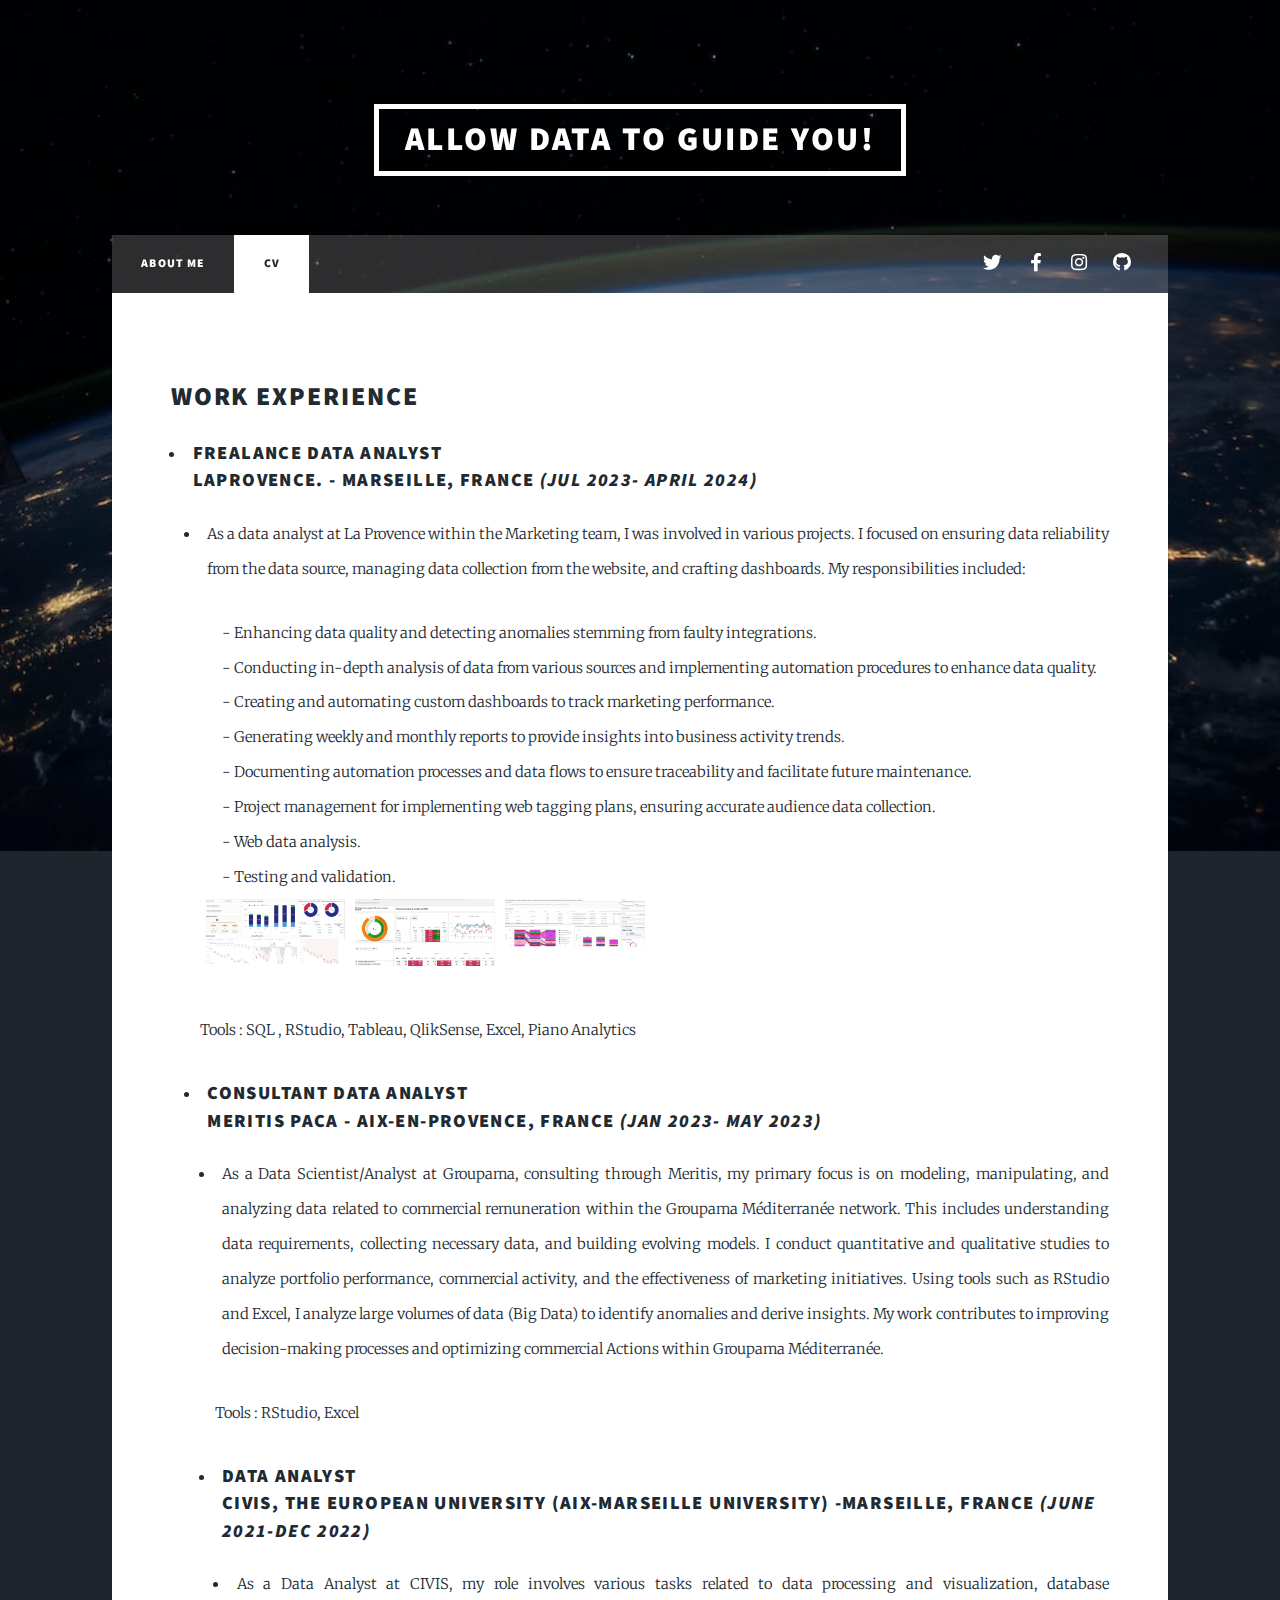
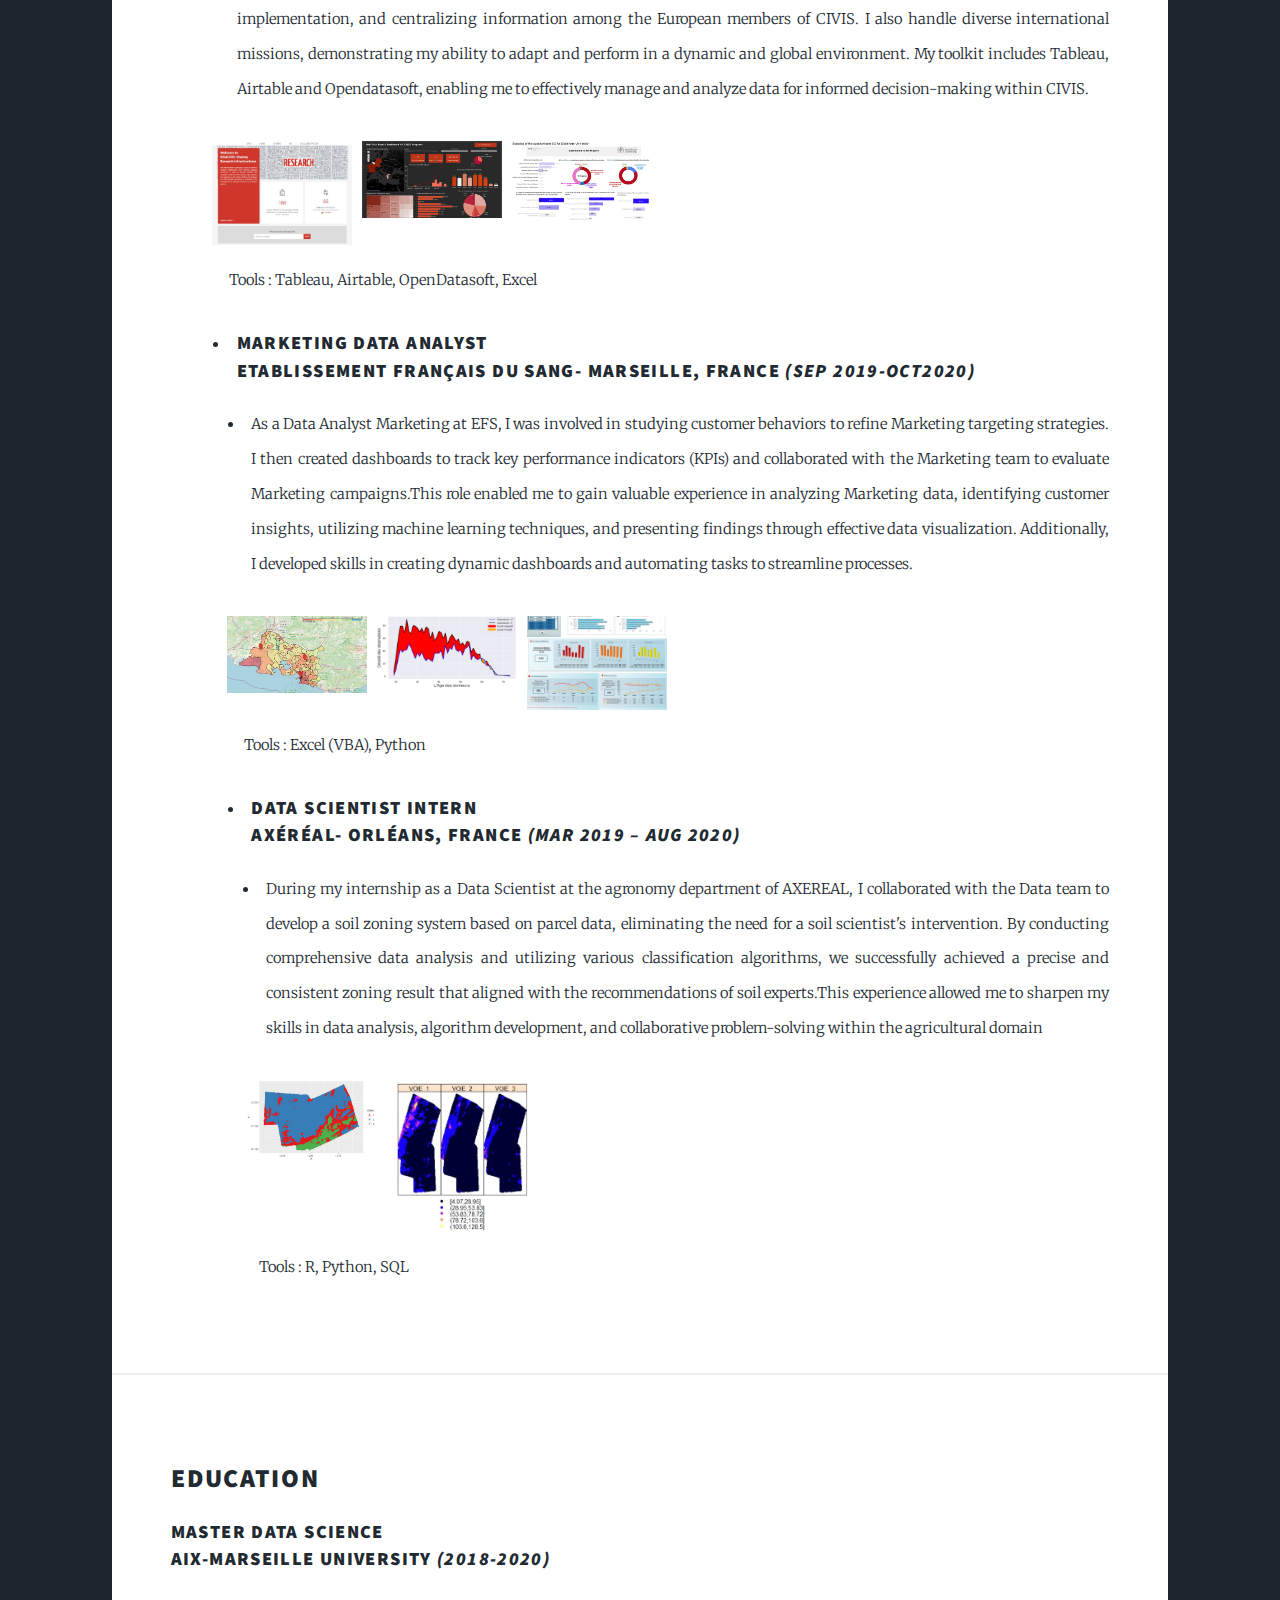
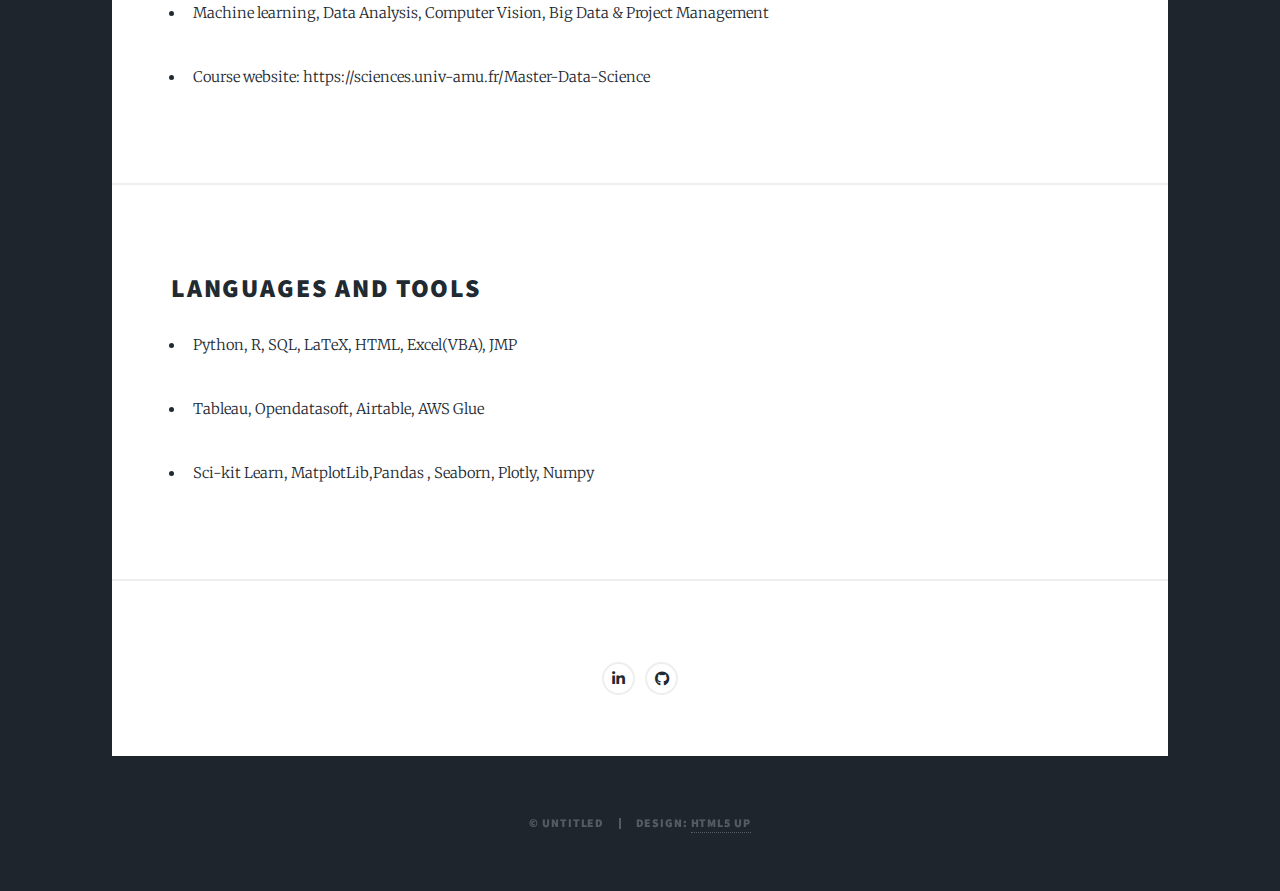
==== commit f7b2966c: "Update generic.html" ====
--- a/generic.html
+++ b/generic.html
@@ -53,10 +53,26 @@
 
 As a data analyst at La Provence within the Marketing team, I was involved in various projects. I focused on ensuring data reliability from the data source, managing data collection from the website, and crafting dashboards. My responsibilities included:</p>
                                                                         <ul>
-                                                                         <p style="margin-bottom: 0;" >- Piloting activities by creating dashboards and steering operations.</p>
-									<p  style="margin-bottom: 0;" >- Enhanced website tracking to ensure comprehensive web data collection.</p>
-                                                                       <p  style="margin-bottom: 0;" >- Collecting data from diverse tools and sources, organizing and qualifying the data effectively.</p>
-        <p style="margin-bottom: 0;" >- Highlighting results through the implementation of KPIs, comprehending data intricacies, and providing decision-making support.</p>
+                                                                         <p style="margin-bottom: 0;" >-  Enhancing data quality and detecting anomalies stemming from faulty integrations.</p>
+									 <p style="margin-bottom: 0;" >-  Conducting in-depth analysis of data from various sources and implementing automation procedures to enhance data quality.</p>
+									<p  style="margin-bottom: 0;" >- Creating and automating custom dashboards to track marketing performance.</p>
+                                                                       <p  style="margin-bottom: 0;" >- Generating weekly and monthly reports to provide insights into business activity trends.</p>
+								       <p  style="margin-bottom: 0;" >- Documenting automation processes and data flows to ensure traceability and facilitate future maintenance.</p>
+									 <p  style="margin-bottom: 0;" >- Project management for implementing web tagging plans, ensuring accurate audience data collection.</p>
+									<p  style="margin-bottom: 0;" >- Web data analysis. </p>
+									<p  style="margin-bottom: 0;" >- Testing and validation.</p>
+									<div class="row">
+										<div class="column">
+										  <img src="images\parc.jpg" alt="Snow" style="width:100%">
+										</div>
+										
+										<div class="column">
+										  <img src="images\conquette__2.jpg" alt="Mountains" style="width:100%">
+										</div>
+										<div class="column">
+										  <img src="images\resilss.jpg" alt="Mountains" style="width:100%">
+										</div>
+									  </div>
     </ul>
 </li>
 										<p>Tools : SQL , RStudio, Tableau, QlikSense, Excel, Piano Analytics </p>
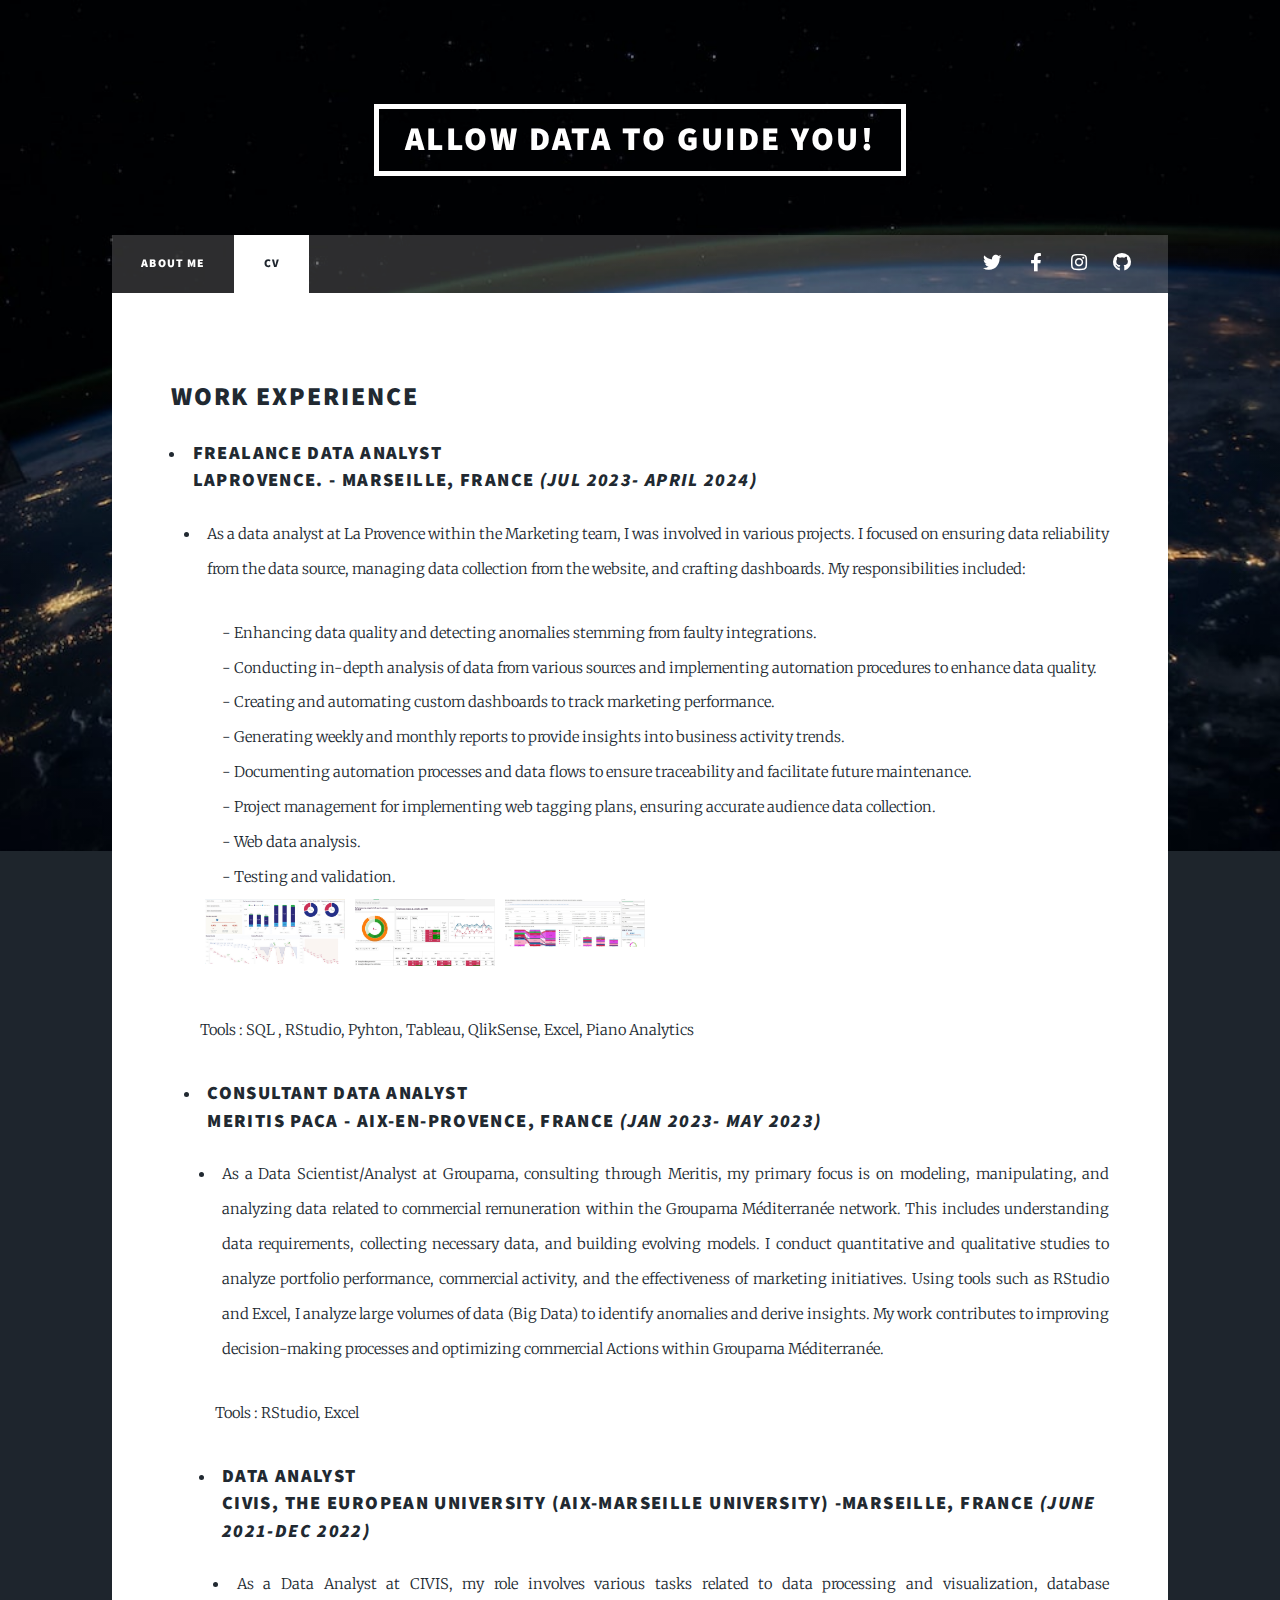
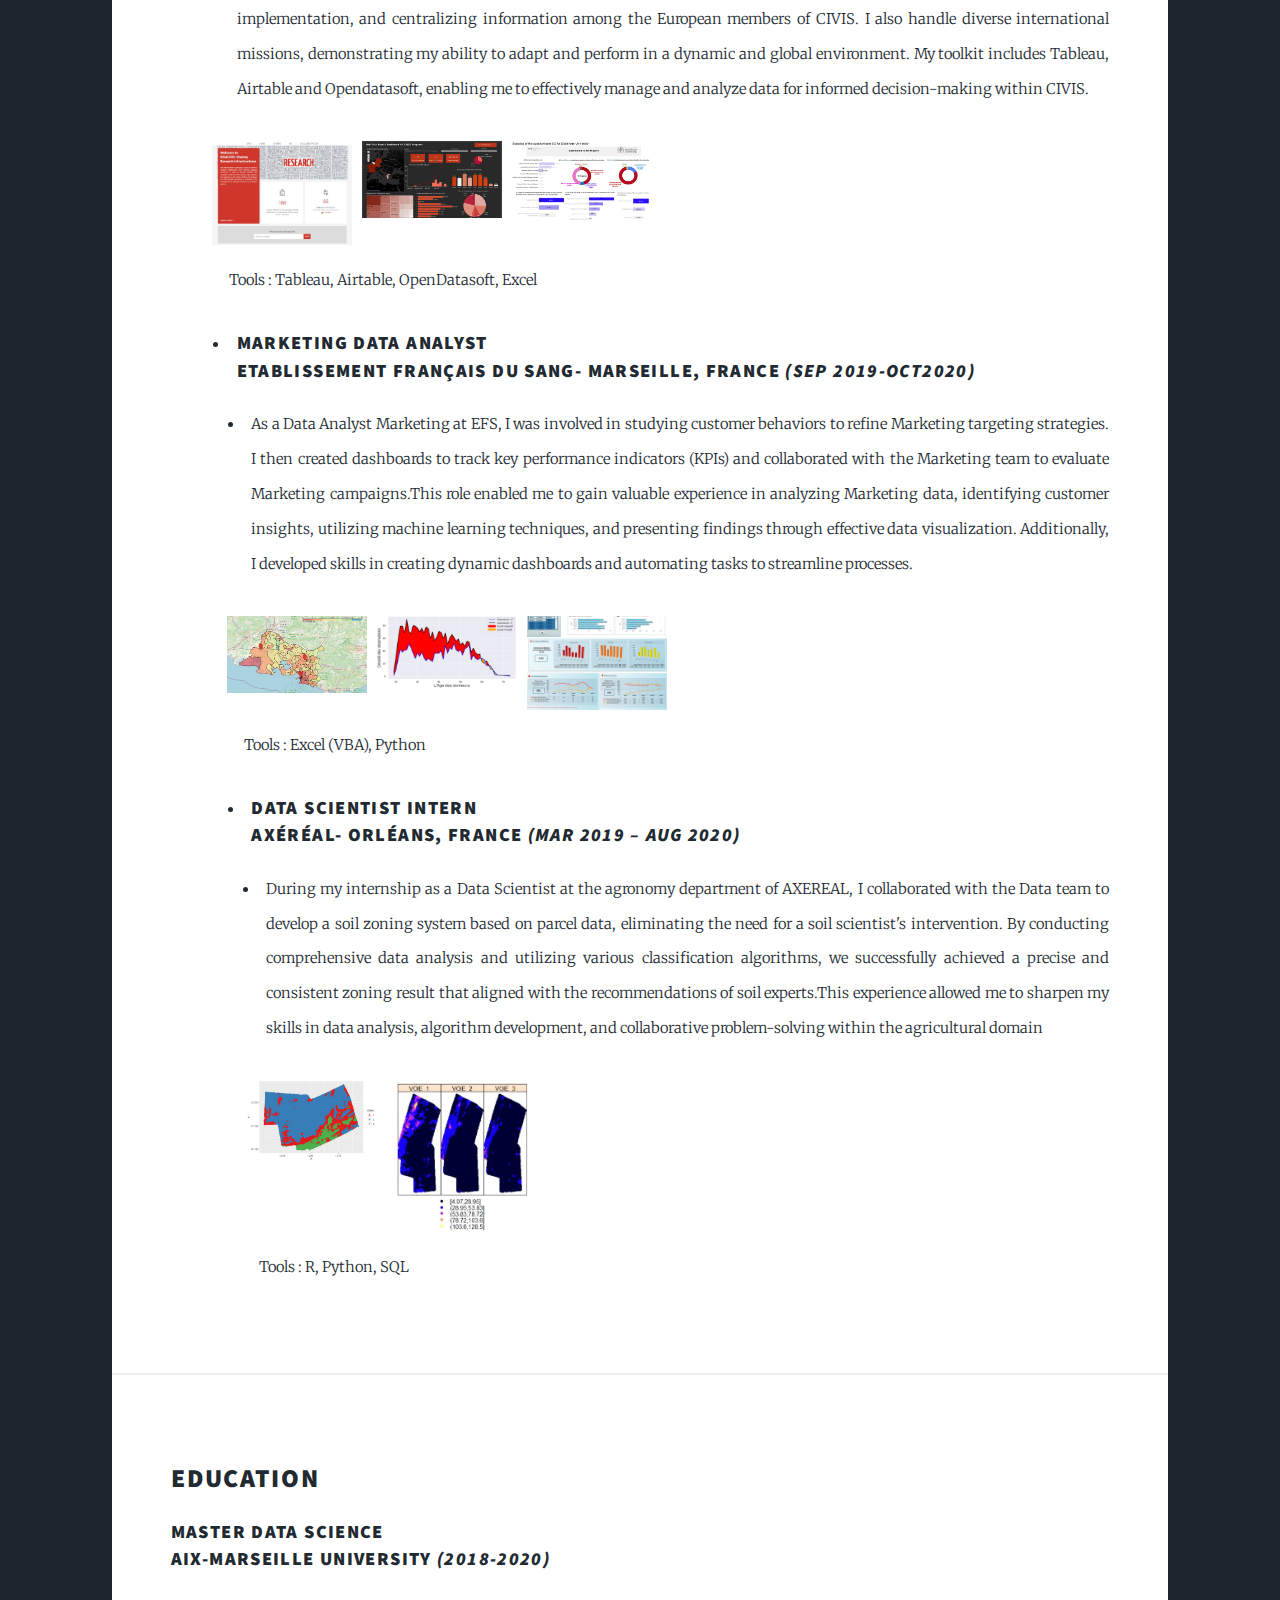
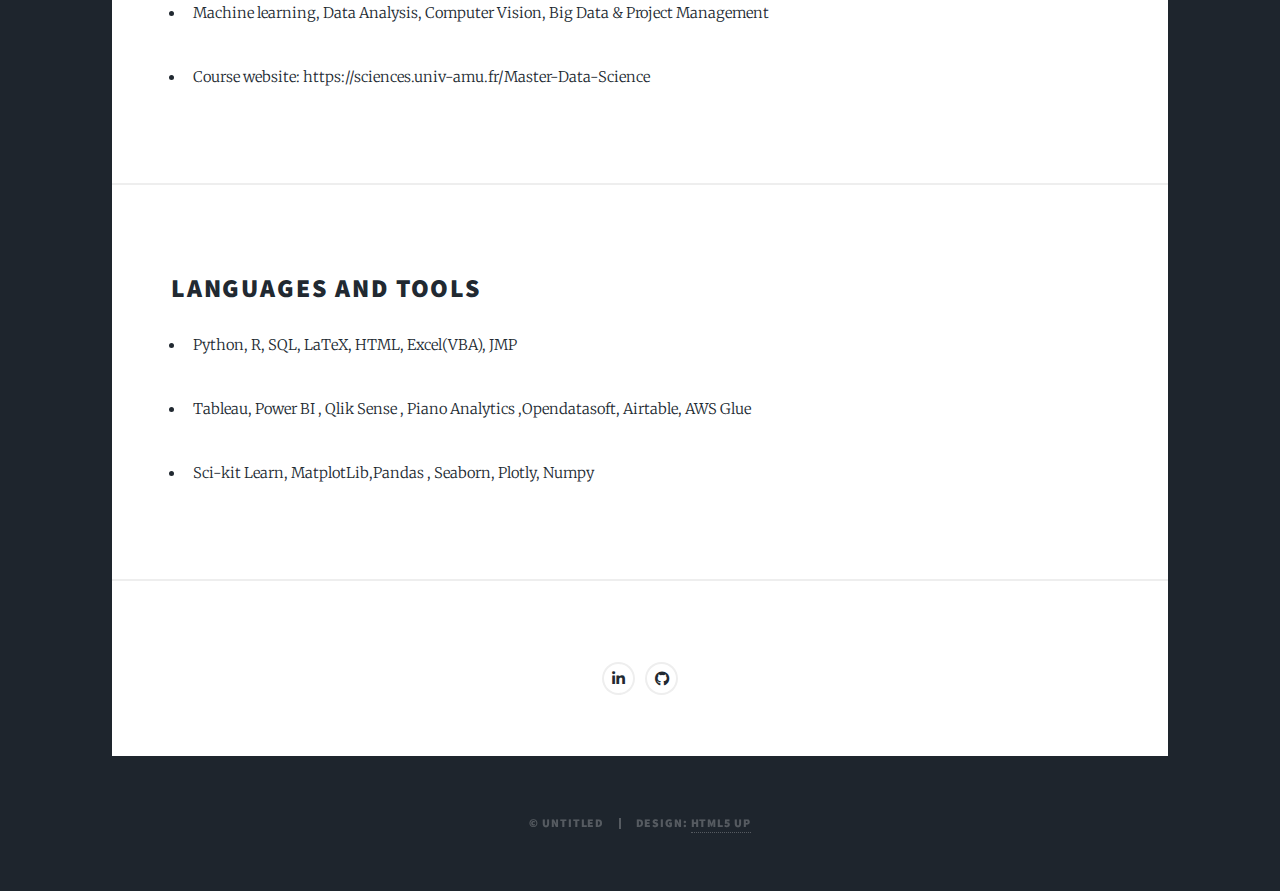
==== commit 6f4651a1: "Update generic.html" ====
--- a/generic.html
+++ b/generic.html
@@ -75,7 +75,7 @@
 									  </div>
     </ul>
 </li>
-										<p>Tools : SQL , RStudio, Tableau, QlikSense, Excel, Piano Analytics </p>
+										<p>Tools : SQL , RStudio, Pyhton, Tableau, QlikSense, Excel, Piano Analytics </p>
                                                                         	<li><h3>Consultant Data Analyst <br> MERITIS PACA - Aix-en-provence, France <i>(Jan 2023- May 2023)</i></h3></li>
 									<ul>
 									<li><p>As a Data Scientist/Analyst at Groupama, consulting through Meritis, my primary focus is on modeling, manipulating, and analyzing data related to commercial remuneration within the Groupama Méditerranée network. This includes understanding data requirements, collecting necessary data, and building evolving models.
@@ -115,7 +115,7 @@
 											<img src="images\cs.png" alt="Mountains" style="width:100%">
 										  </div>
 									  </div>
-									<p>Tools : Excel (VBA), Python </p> 
+									<p>Tools : Excel (VBA), Python  </p> 
 									<li><h3>Data Scientist Intern <br> Axéréal- Orléans, France <i>(Mar 2019 – Aug 2020)</i></h3></li>
 									<ul>
 									<li><p>During my internship as a Data Scientist at the agronomy department of AXEREAL, I collaborated with the Data team to develop a soil zoning system based on parcel data, eliminating the need for a soil scientist's intervention. By conducting comprehensive data analysis and utilizing various classification algorithms, we successfully achieved a precise and consistent zoning result that aligned with the recommendations of soil experts.This experience allowed me to sharpen my skills in data analysis, algorithm development, and collaborative problem-solving within the agricultural domain</p></li>
@@ -147,7 +147,7 @@
 							<h2>Languages and Tools</h2>
 							<ul>
 							<li><p>Python, R, SQL, LaTeX, HTML, Excel(VBA), JMP </p></li>
-							<li><p>Tableau, Opendatasoft, Airtable, AWS Glue </p></li>
+							<li><p>Tableau, Power BI , Qlik Sense , Piano Analytics ,Opendatasoft, Airtable, AWS Glue </p></li>
 							<li><p> Sci-kit Learn, MatplotLib,Pandas , Seaborn, Plotly, Numpy </p></li>
 
 
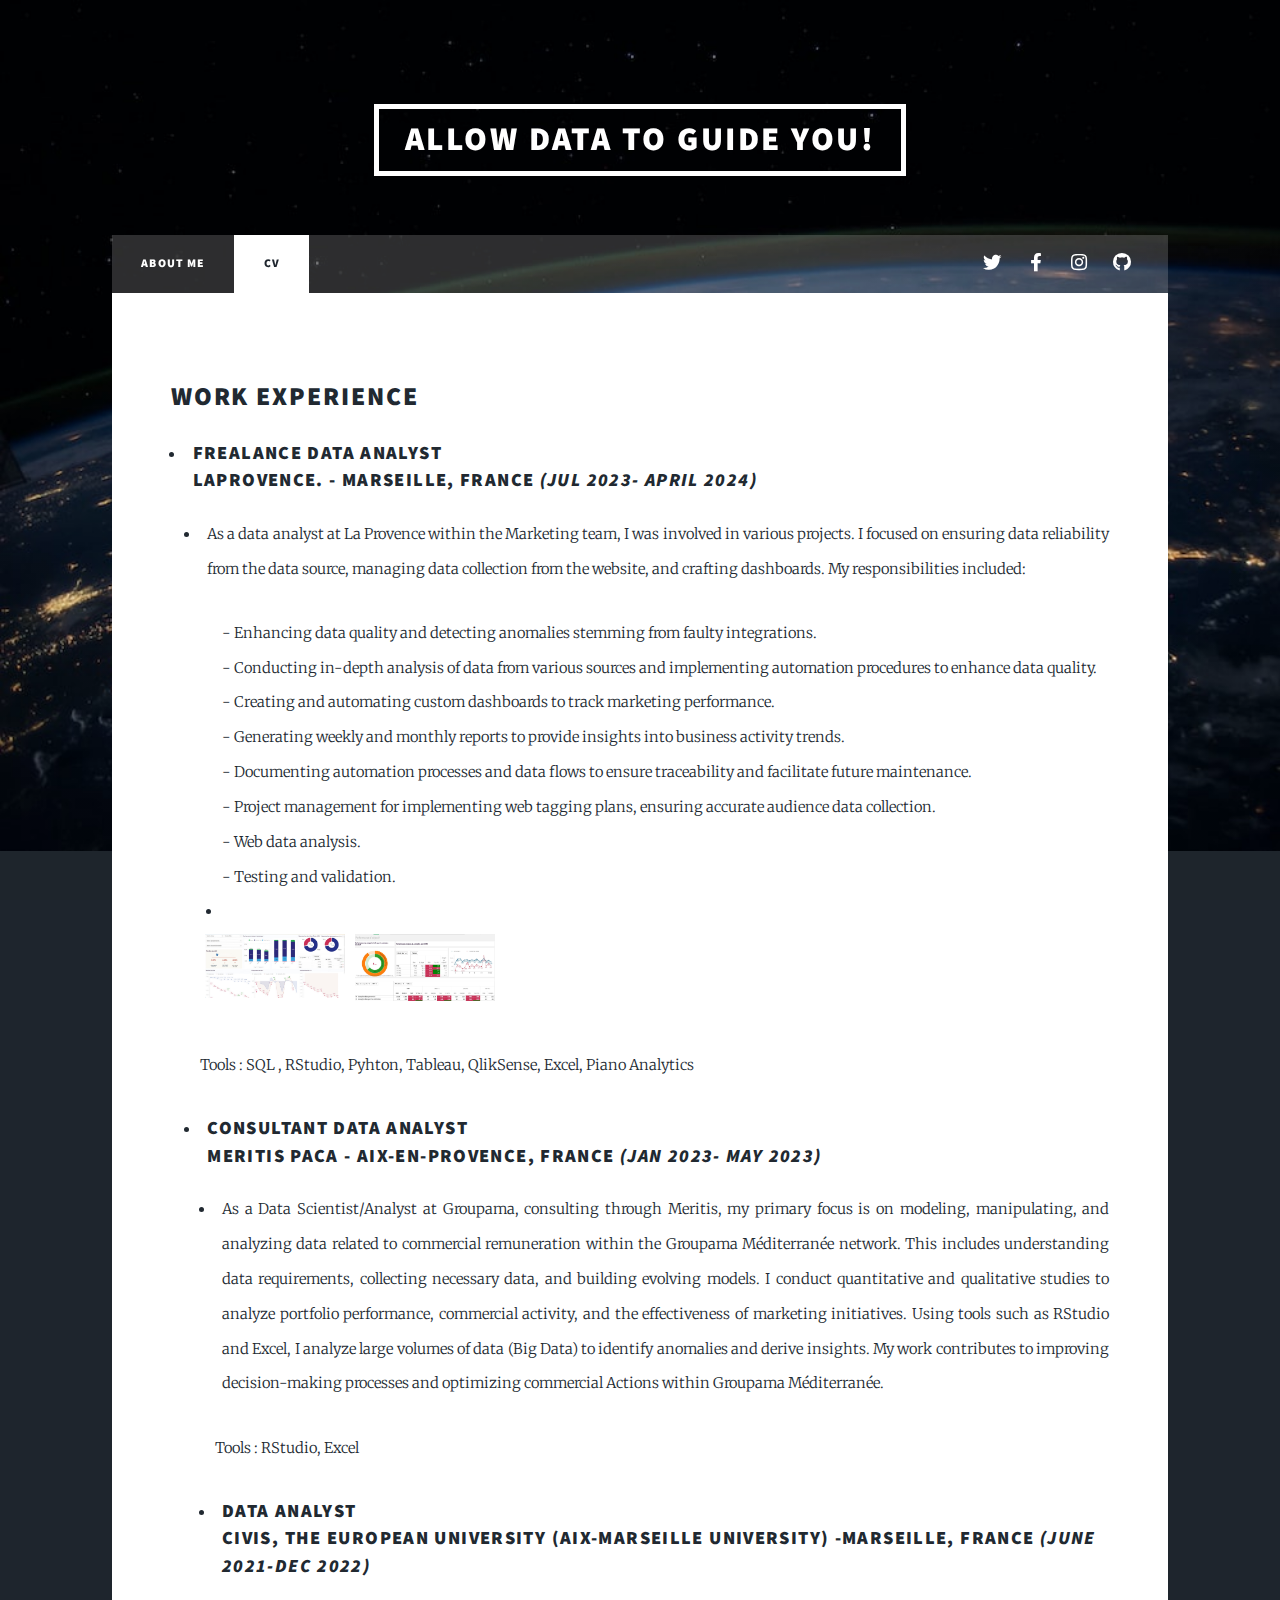
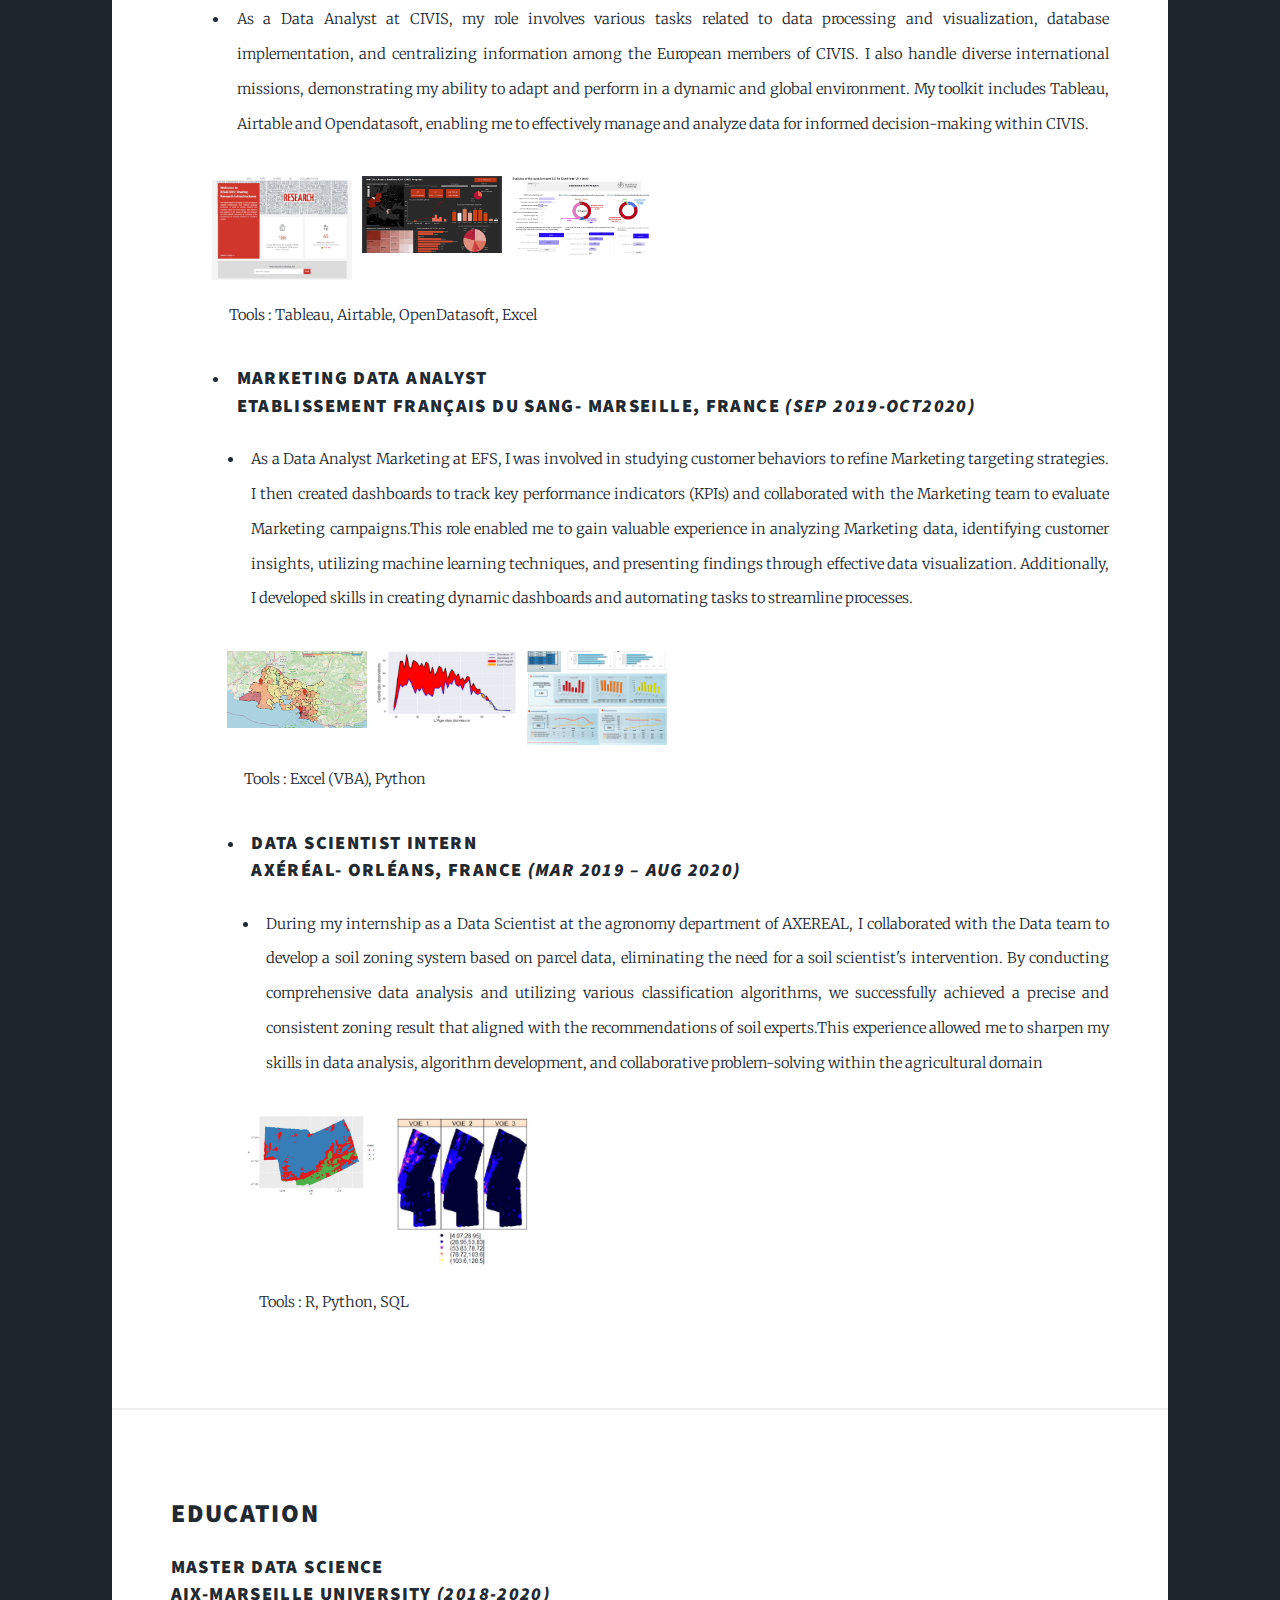
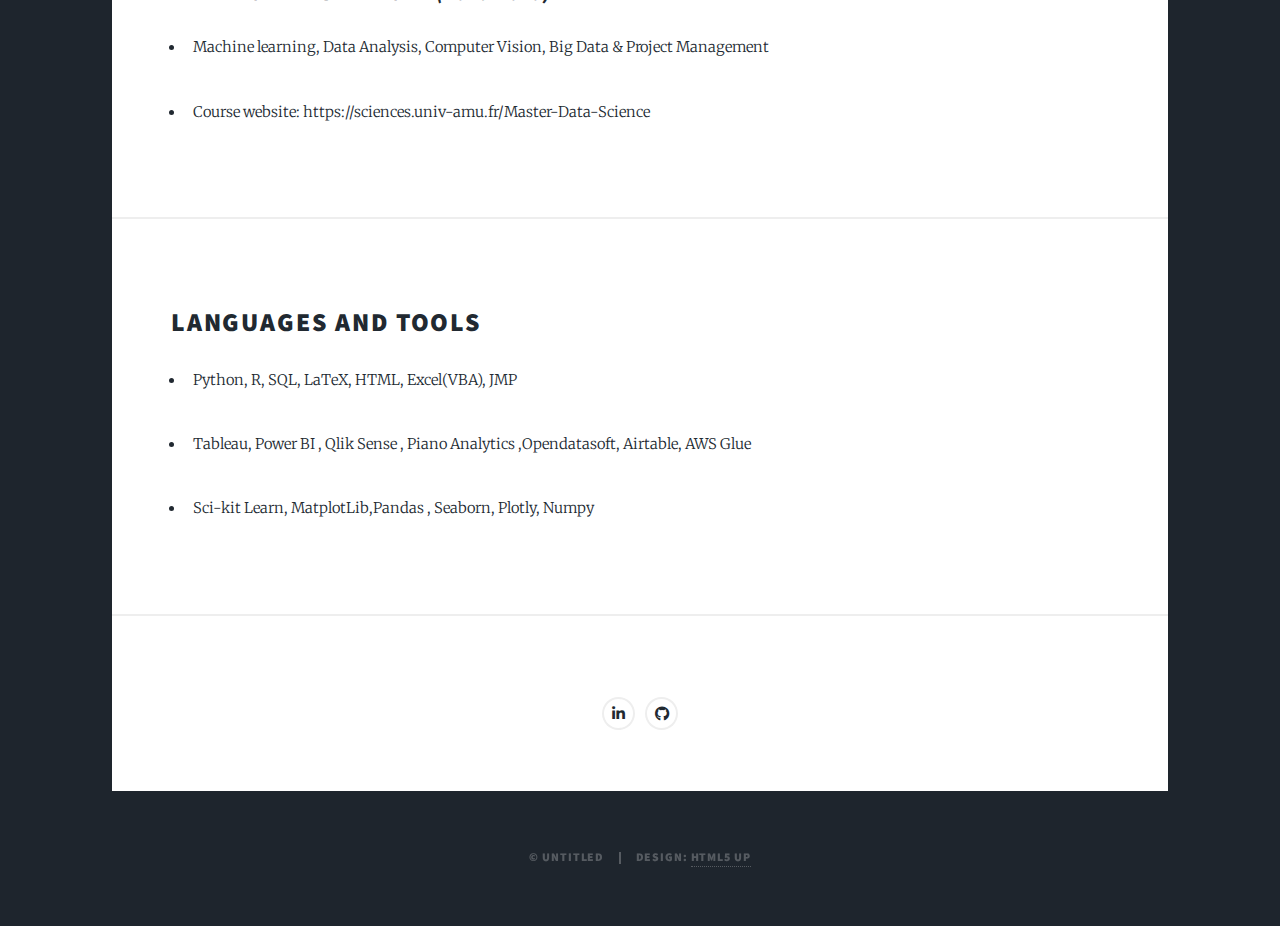
==== commit c4c9121e: "Update generic.html" ====
--- a/generic.html
+++ b/generic.html
@@ -61,6 +61,7 @@
 									 <p  style="margin-bottom: 0;" >- Project management for implementing web tagging plans, ensuring accurate audience data collection.</p>
 									<p  style="margin-bottom: 0;" >- Web data analysis. </p>
 									<p  style="margin-bottom: 0;" >- Testing and validation.</p>
+									<li></li>
 									<div class="row">
 										<div class="column">
 										  <img src="images\parc.jpg" alt="Snow" style="width:100%">
@@ -69,9 +70,7 @@
 										<div class="column">
 										  <img src="images\conquette__2.jpg" alt="Mountains" style="width:100%">
 										</div>
-										<div class="column">
-										  <img src="images\resilss.jpg" alt="Mountains" style="width:100%">
-										</div>
+
 									  </div>
     </ul>
 </li>
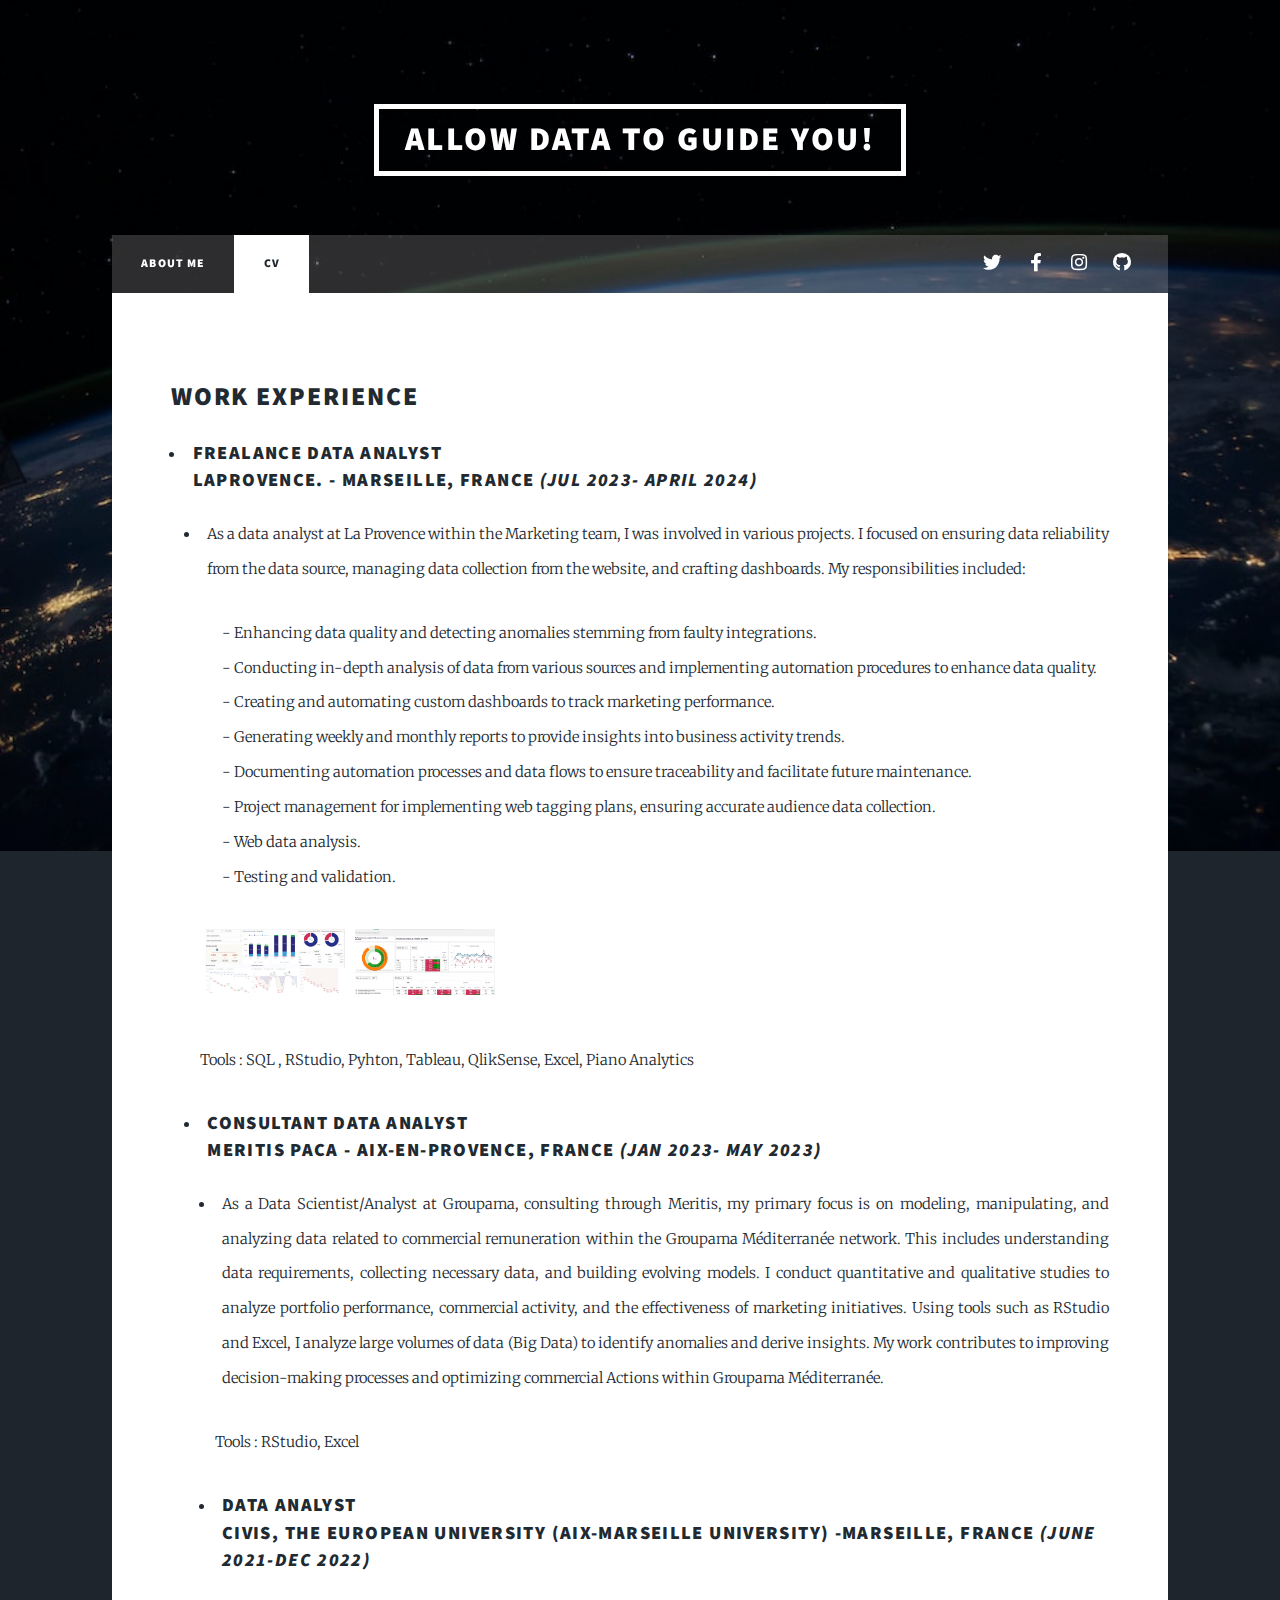
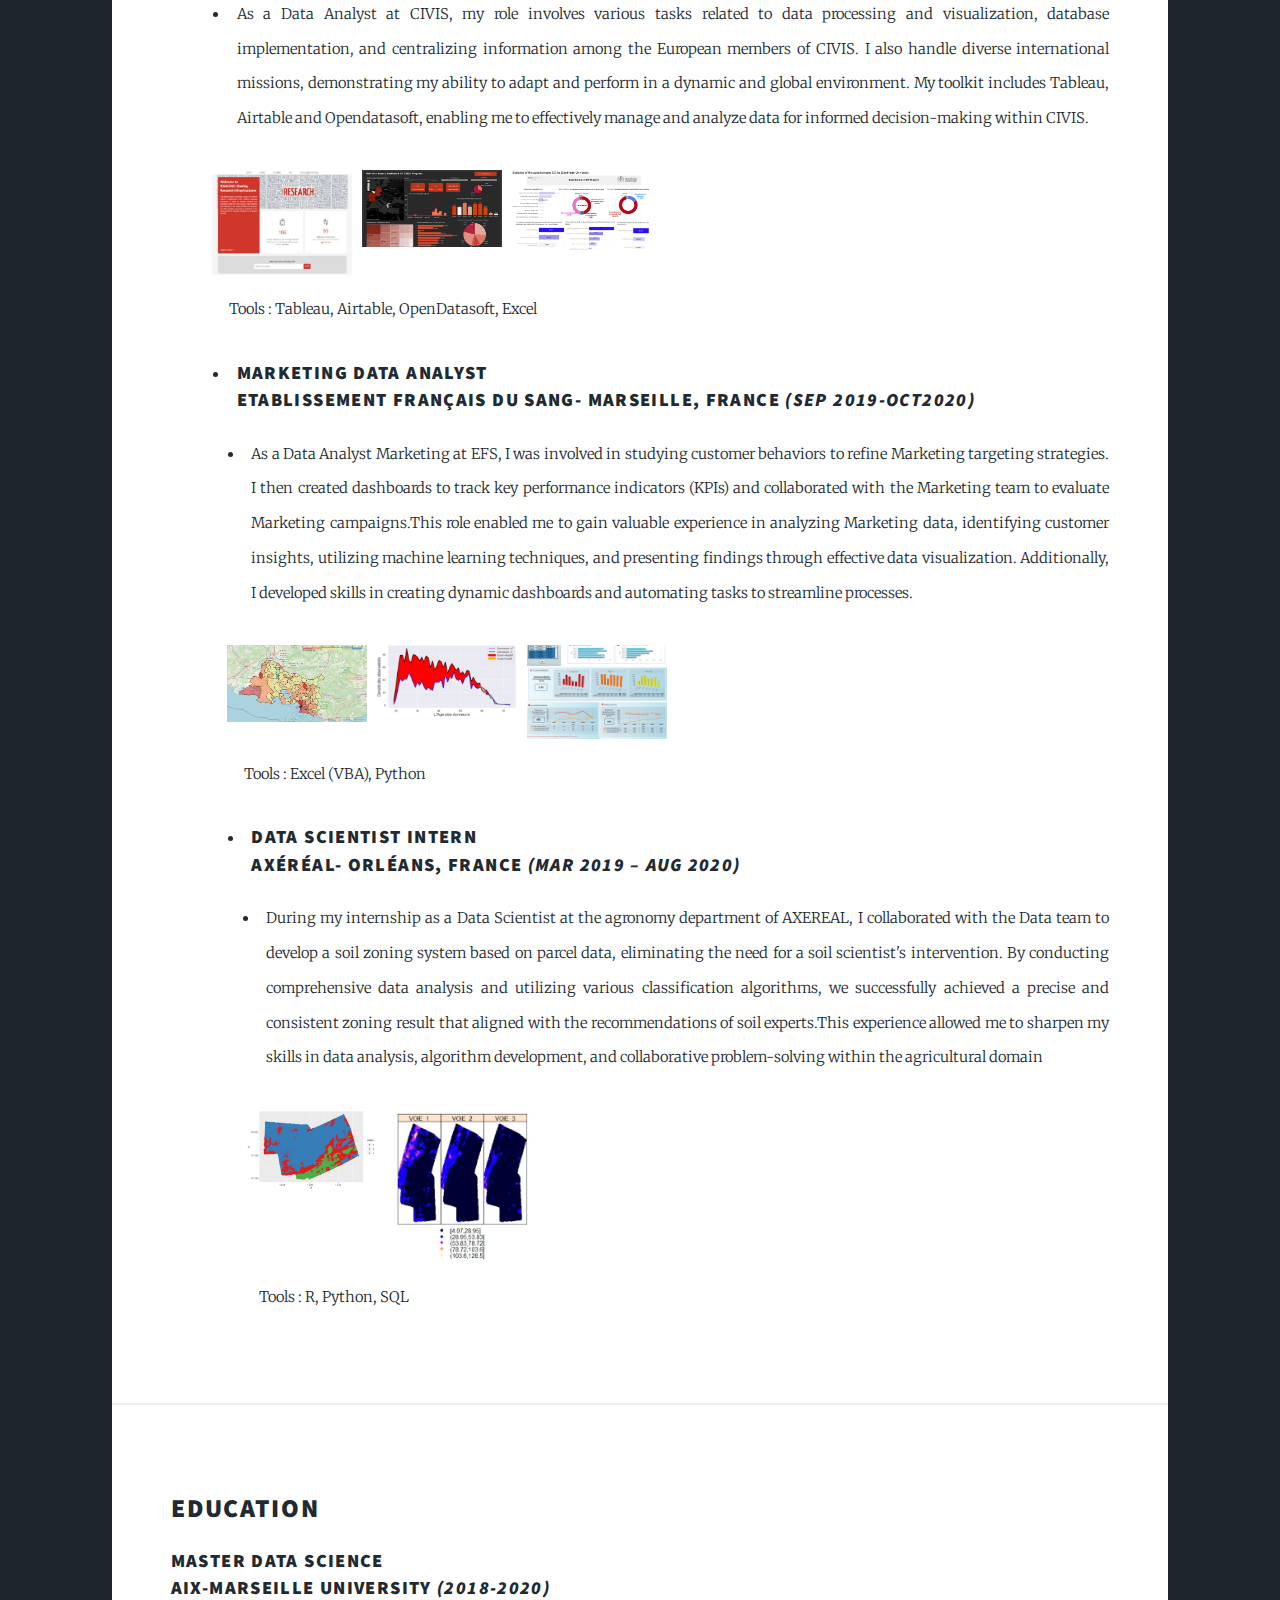
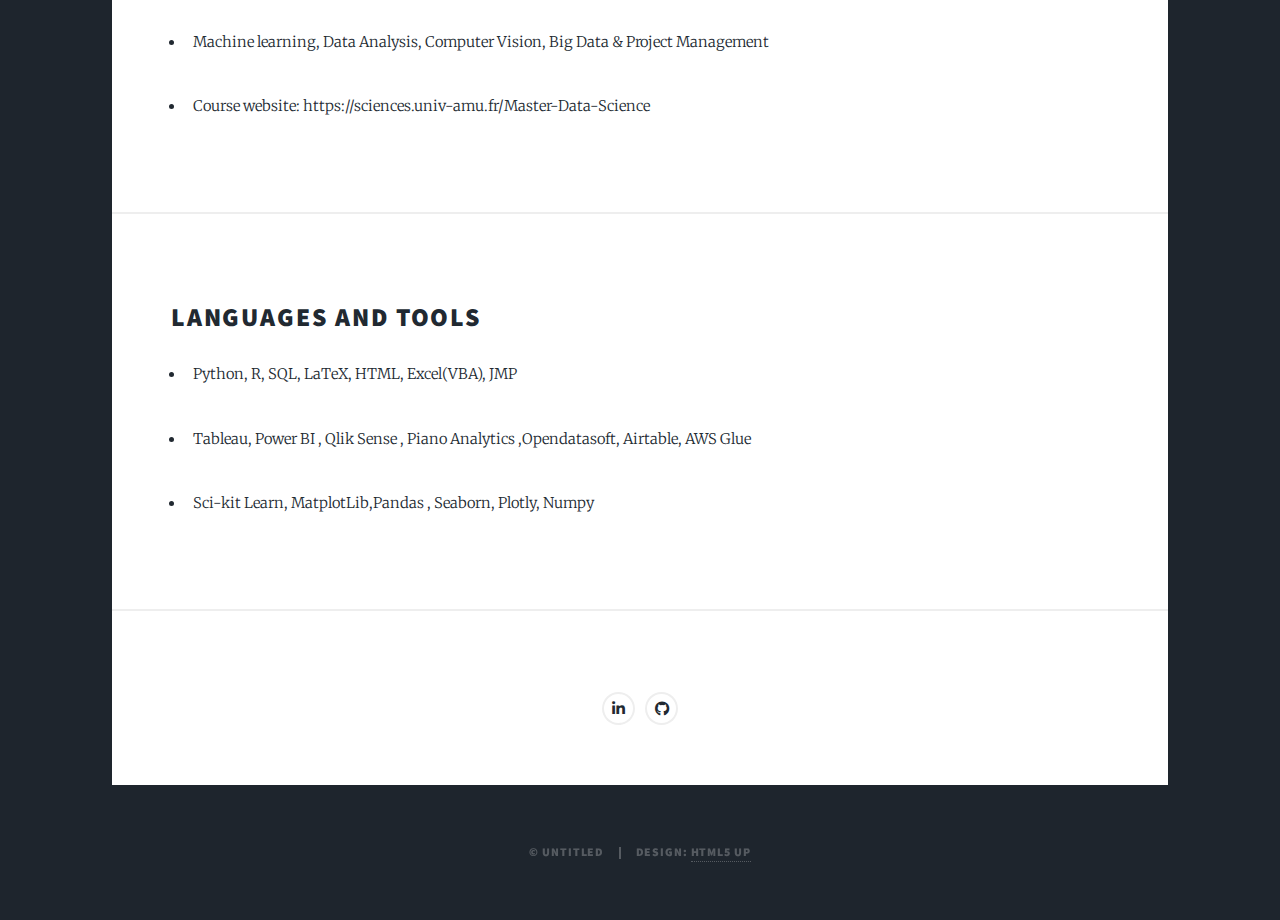
==== commit db6b58ef: "Update generic.html" ====
--- a/generic.html
+++ b/generic.html
@@ -61,7 +61,7 @@
 									 <p  style="margin-bottom: 0;" >- Project management for implementing web tagging plans, ensuring accurate audience data collection.</p>
 									<p  style="margin-bottom: 0;" >- Web data analysis. </p>
 									<p  style="margin-bottom: 0;" >- Testing and validation.</p>
-									<li></li>
+									<p></p>
 									<div class="row">
 										<div class="column">
 										  <img src="images\parc.jpg" alt="Snow" style="width:100%">
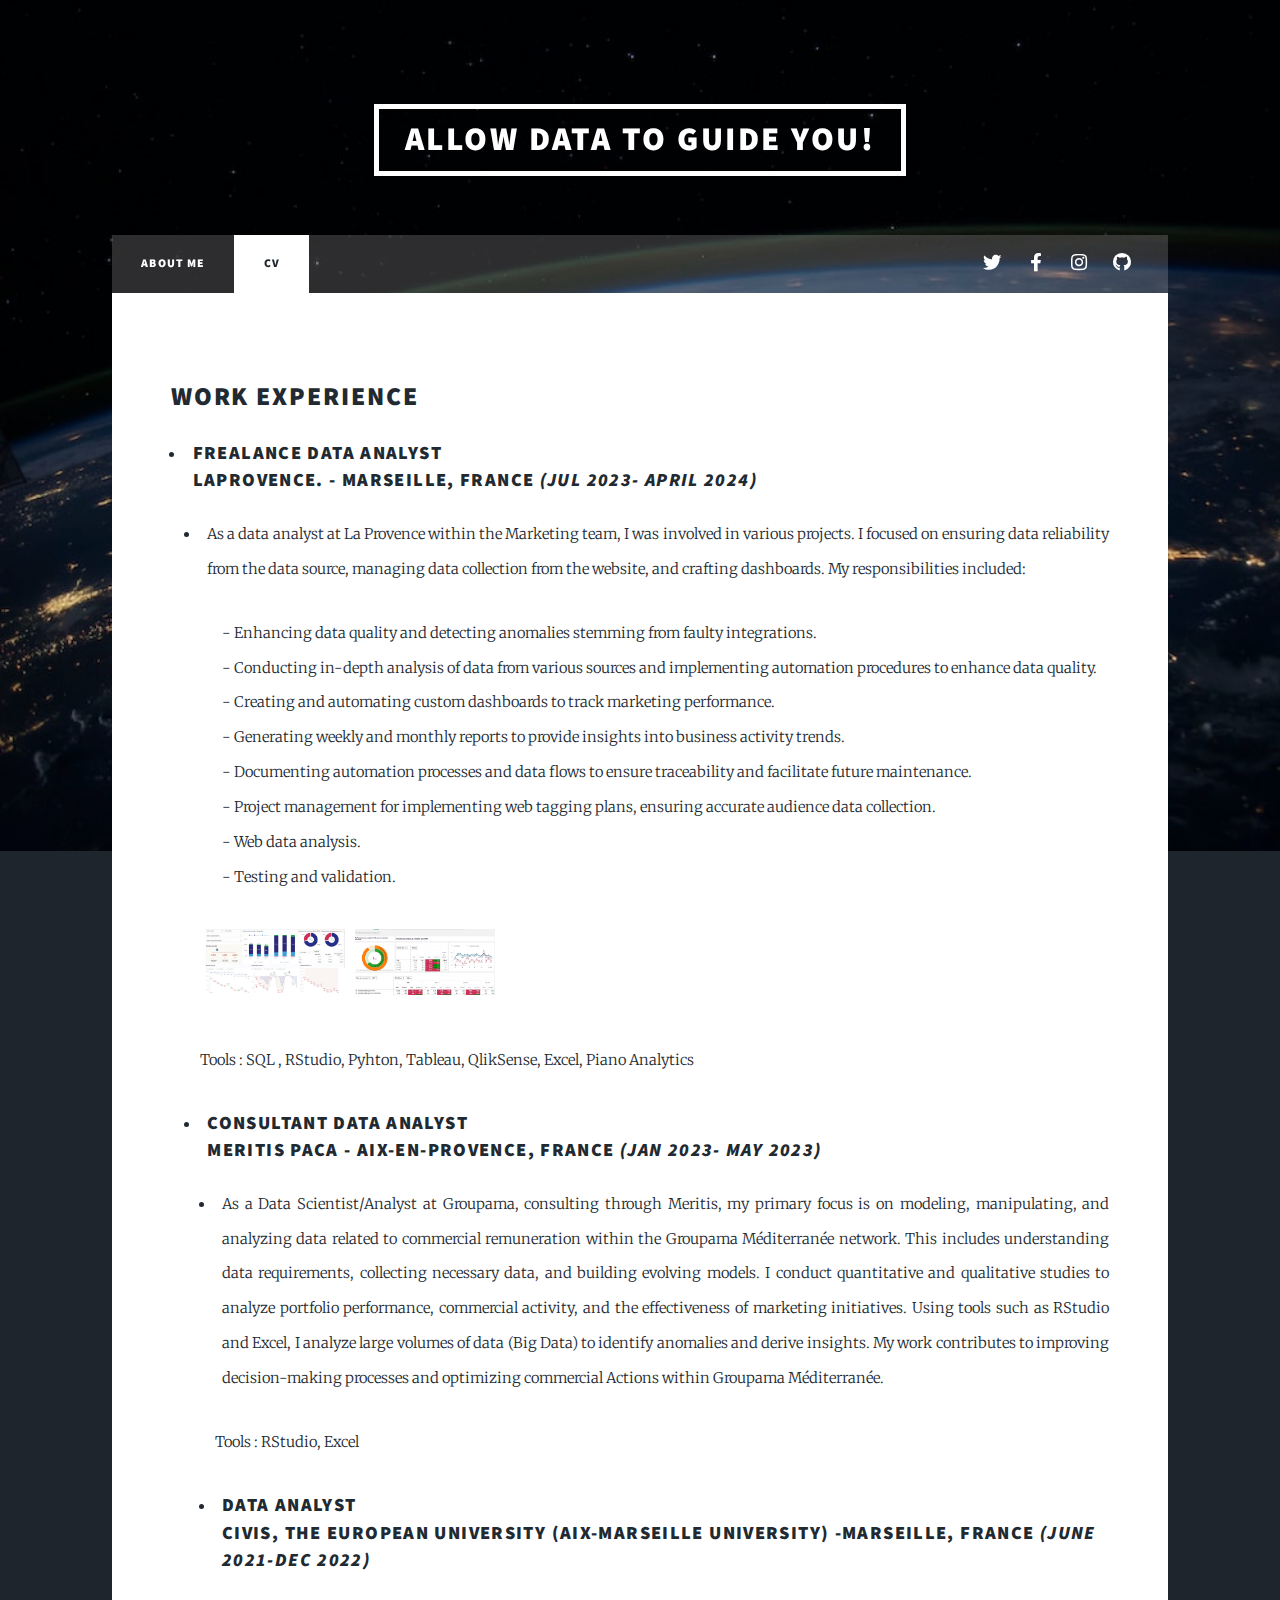
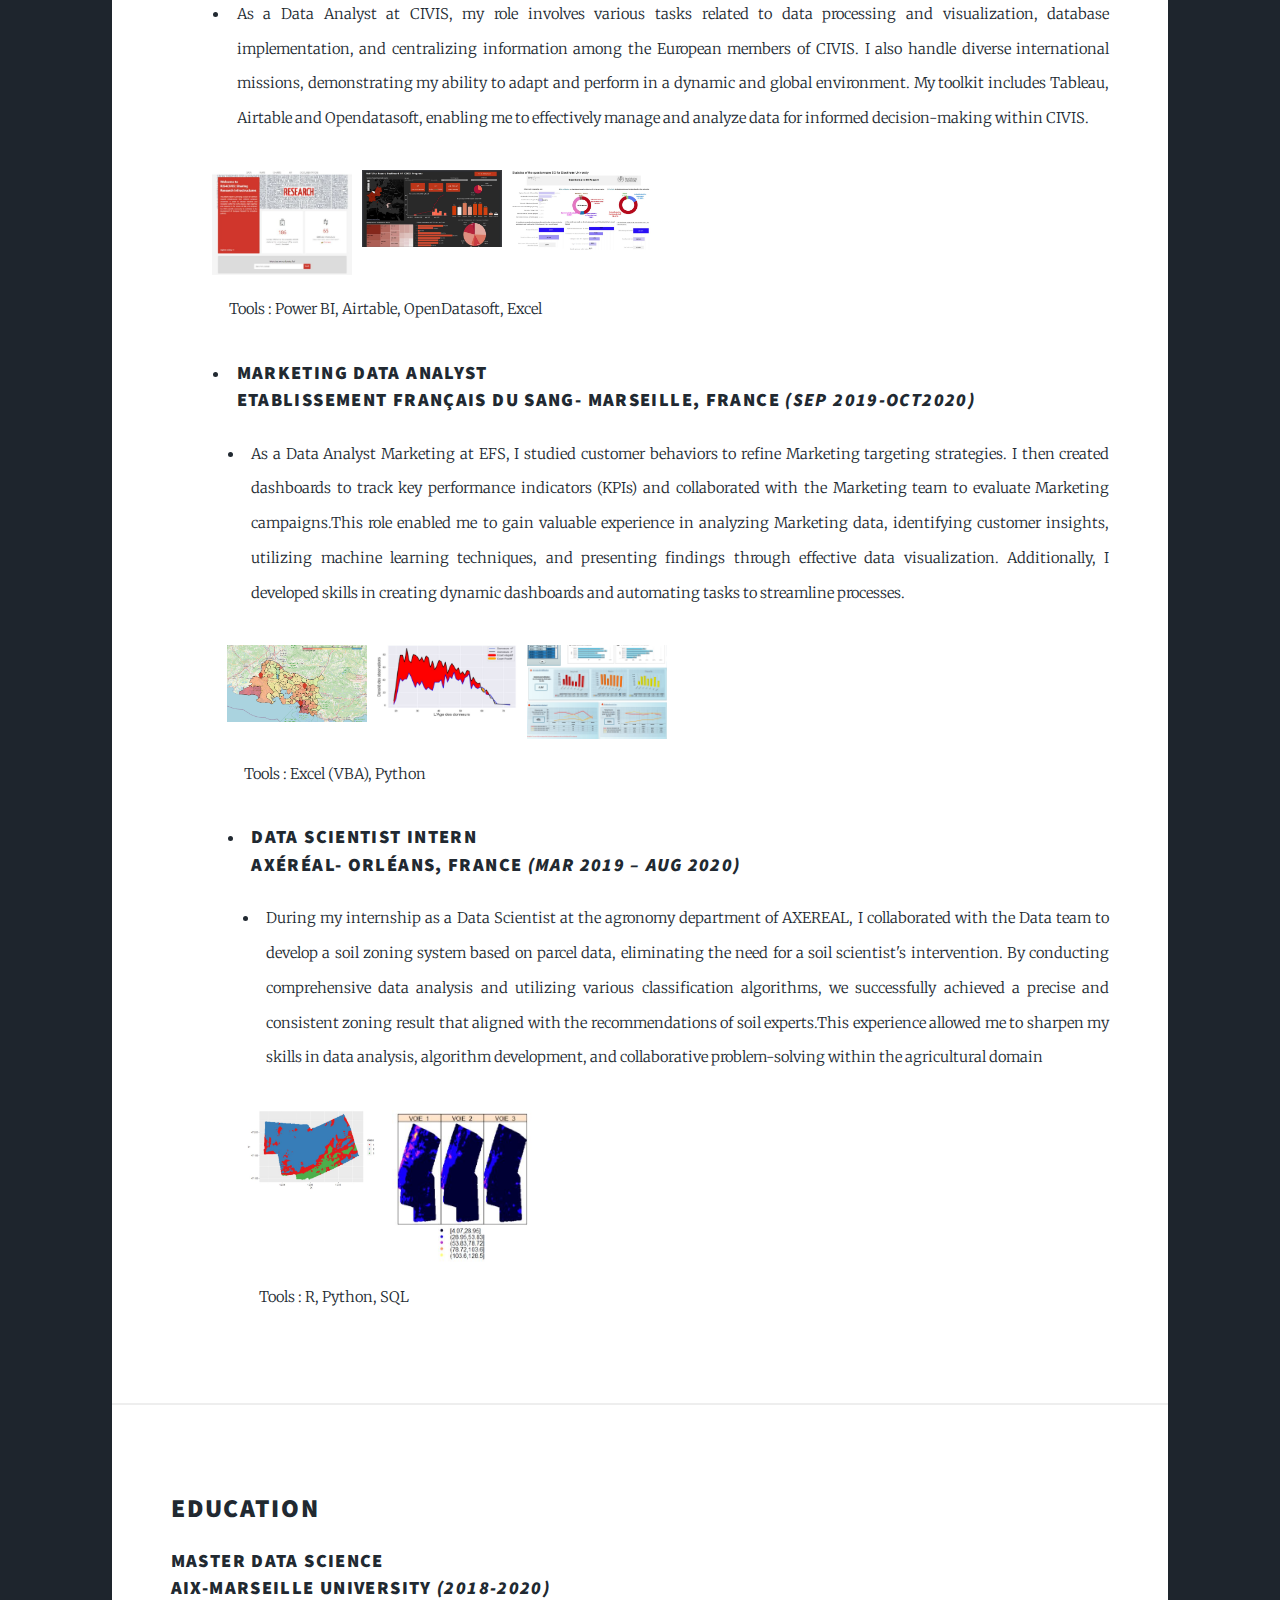
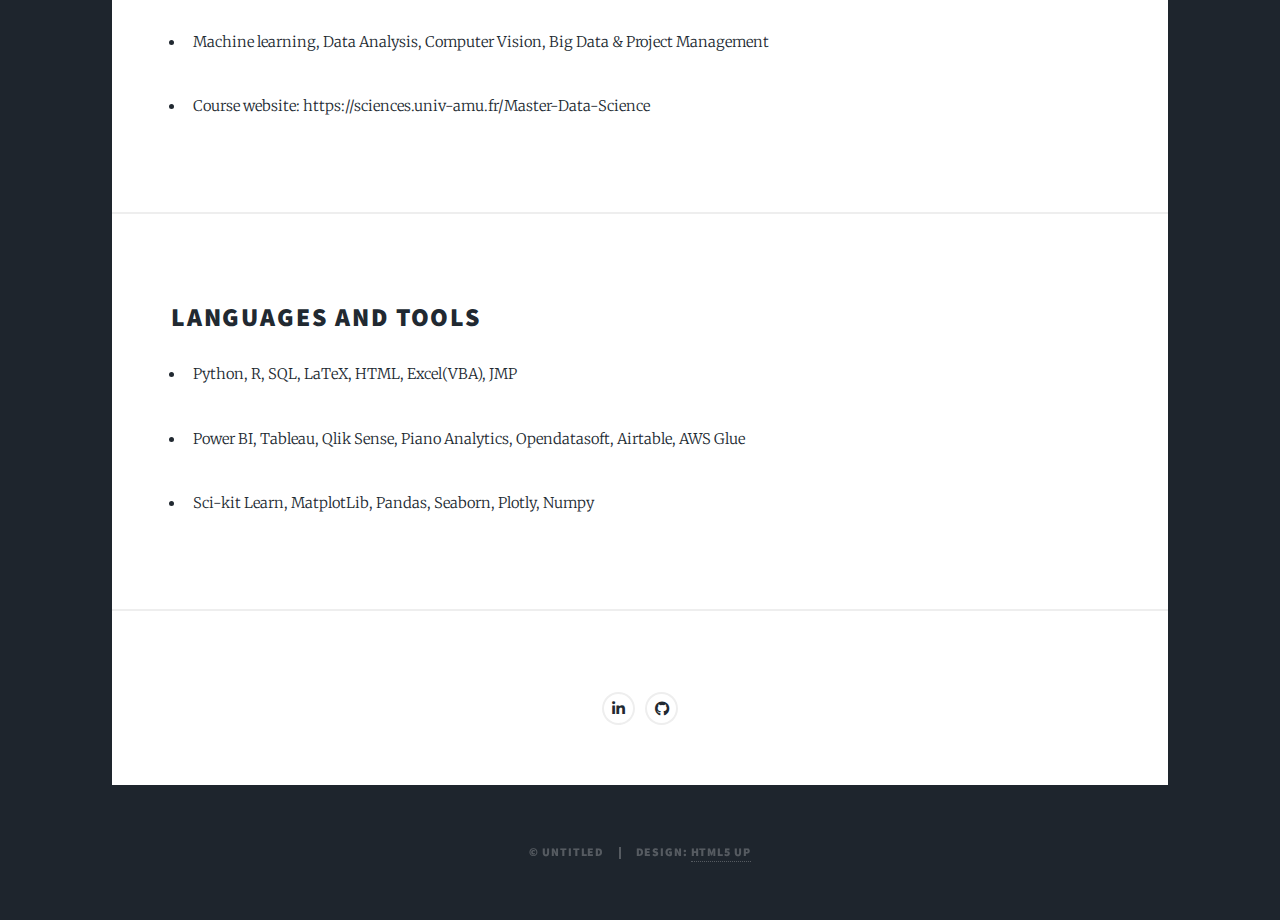
==== commit 03531325: "Update generic.html" ====
--- a/generic.html
+++ b/generic.html
@@ -98,10 +98,10 @@
 											<img src="images\questio.jpg" alt="Mountains" style="width:100%">
 										  </div>
 									  </div>
-									<p>Tools : Tableau, Airtable, OpenDatasoft, Excel </p>
+									<p>Tools : Power BI, Airtable, OpenDatasoft, Excel </p>
 									<li><h3>Marketing Data Analyst <br> ETABLISSEMENT FRANÇAIS DU SANG- Marseille, France <i>(sep 2019-Oct2020)</i></h3></li>
 									<ul>
-									<li><p>As a Data Analyst Marketing at EFS, I was involved in studying customer behaviors to refine Marketing targeting strategies. I then created dashboards to track key performance indicators (KPIs) and collaborated with the Marketing team to evaluate Marketing campaigns.This role enabled me to gain valuable experience in analyzing Marketing data, identifying customer insights, utilizing machine learning techniques, and presenting findings through effective data visualization. Additionally, I developed skills in creating dynamic dashboards and automating tasks to streamline processes.</p></li>
+									<li><p>As a Data Analyst Marketing at EFS, I studied customer behaviors to refine Marketing targeting strategies. I then created dashboards to track key performance indicators (KPIs) and collaborated with the Marketing team to evaluate Marketing campaigns.This role enabled me to gain valuable experience in analyzing Marketing data, identifying customer insights, utilizing machine learning techniques, and presenting findings through effective data visualization. Additionally, I developed skills in creating dynamic dashboards and automating tasks to streamline processes.</p></li>
 									<div class="row">
 										<div class="column">
 										  <img src="images\moye_don.png" alt="Snow" style="width:100%">
@@ -146,8 +146,8 @@
 							<h2>Languages and Tools</h2>
 							<ul>
 							<li><p>Python, R, SQL, LaTeX, HTML, Excel(VBA), JMP </p></li>
-							<li><p>Tableau, Power BI , Qlik Sense , Piano Analytics ,Opendatasoft, Airtable, AWS Glue </p></li>
-							<li><p> Sci-kit Learn, MatplotLib,Pandas , Seaborn, Plotly, Numpy </p></li>
+							<li><p>Power BI, Tableau, Qlik Sense, Piano Analytics, Opendatasoft, Airtable, AWS Glue </p></li>
+							<li><p> Sci-kit Learn, MatplotLib, Pandas, Seaborn, Plotly, Numpy </p></li>
 
 
 						</ul>
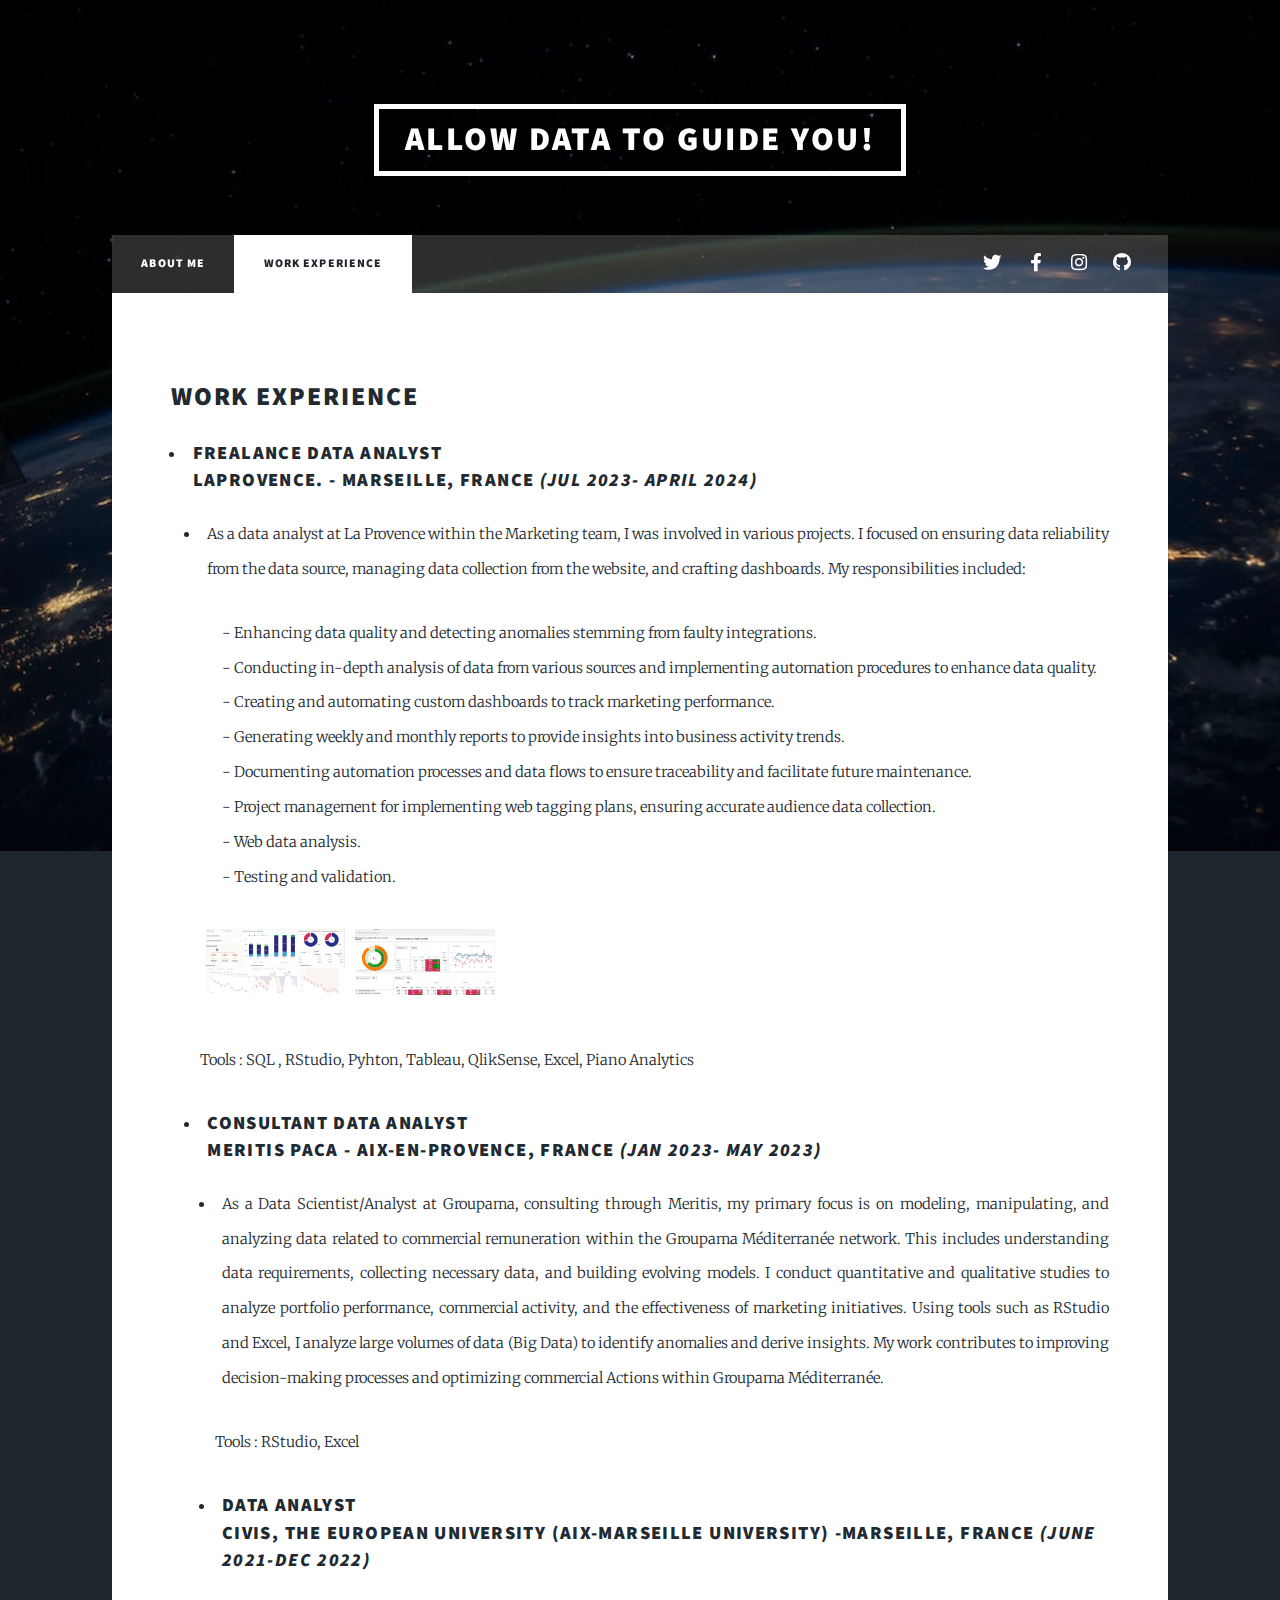
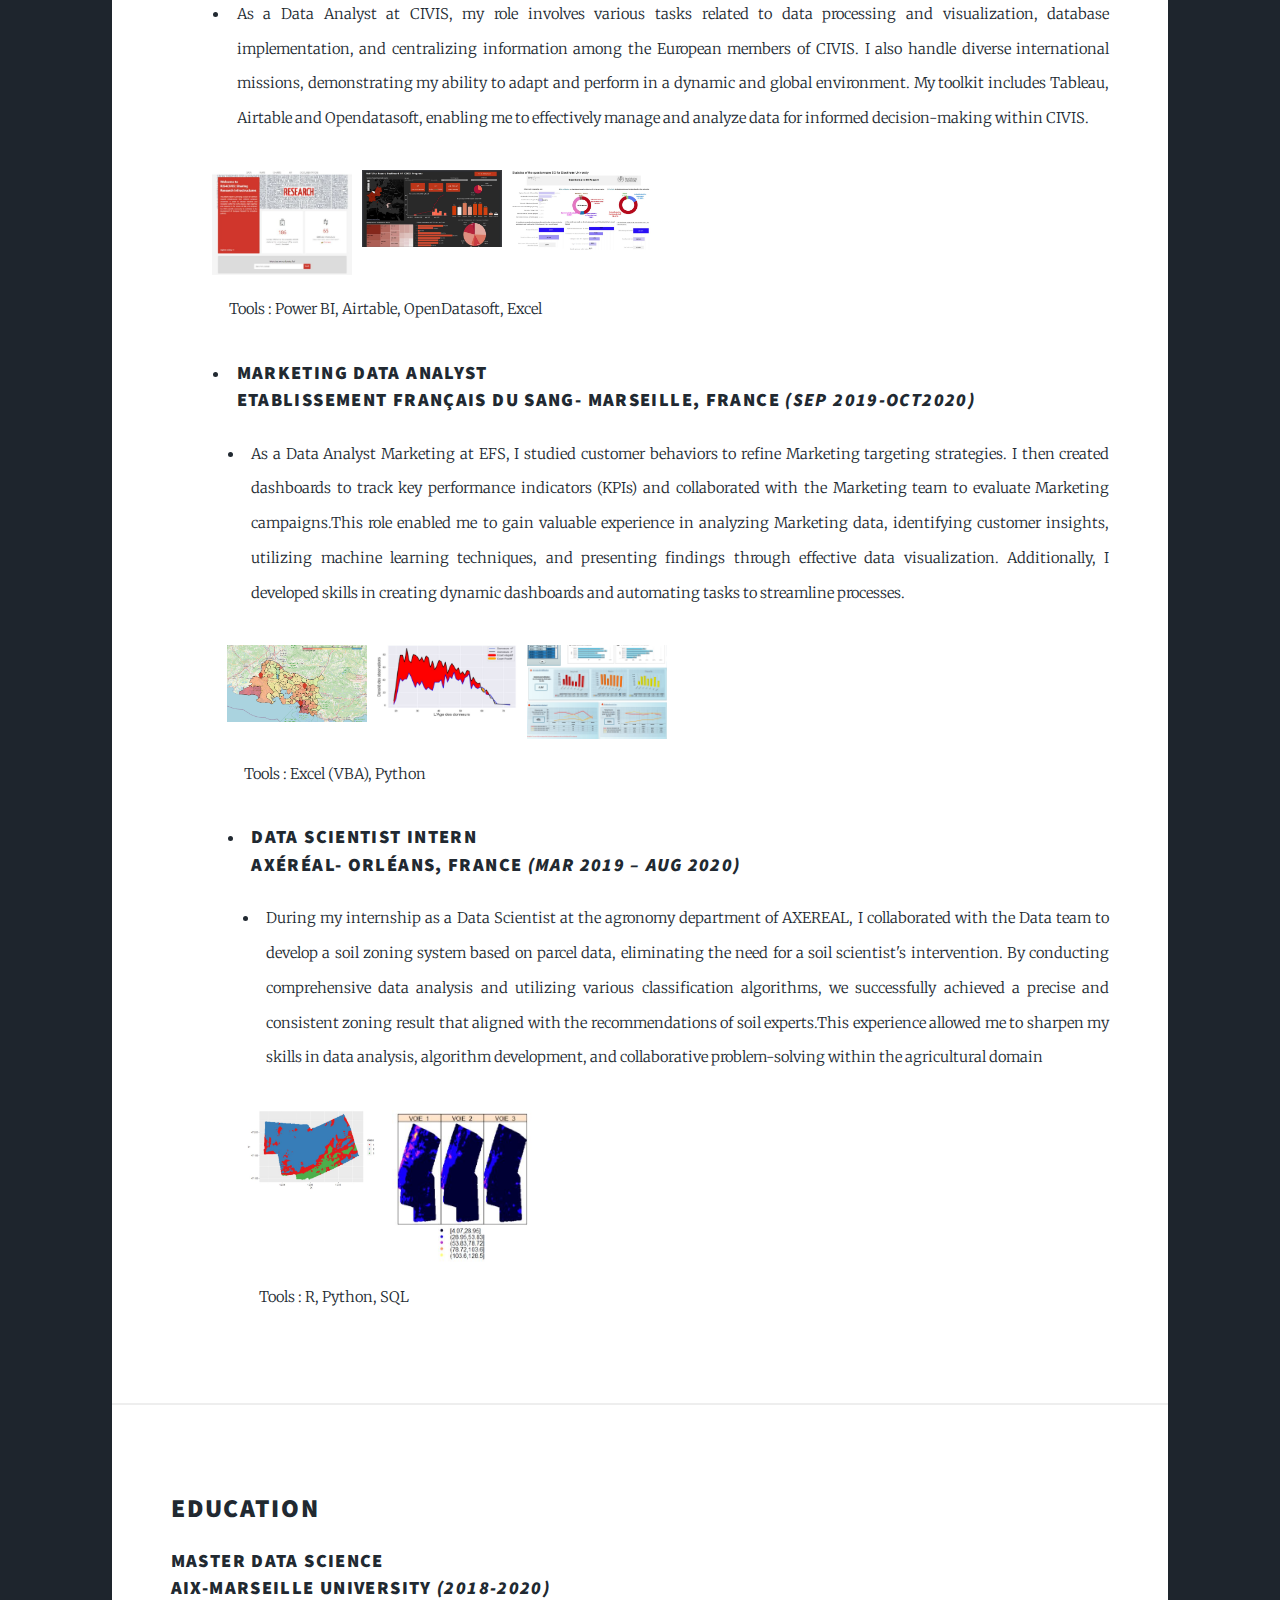
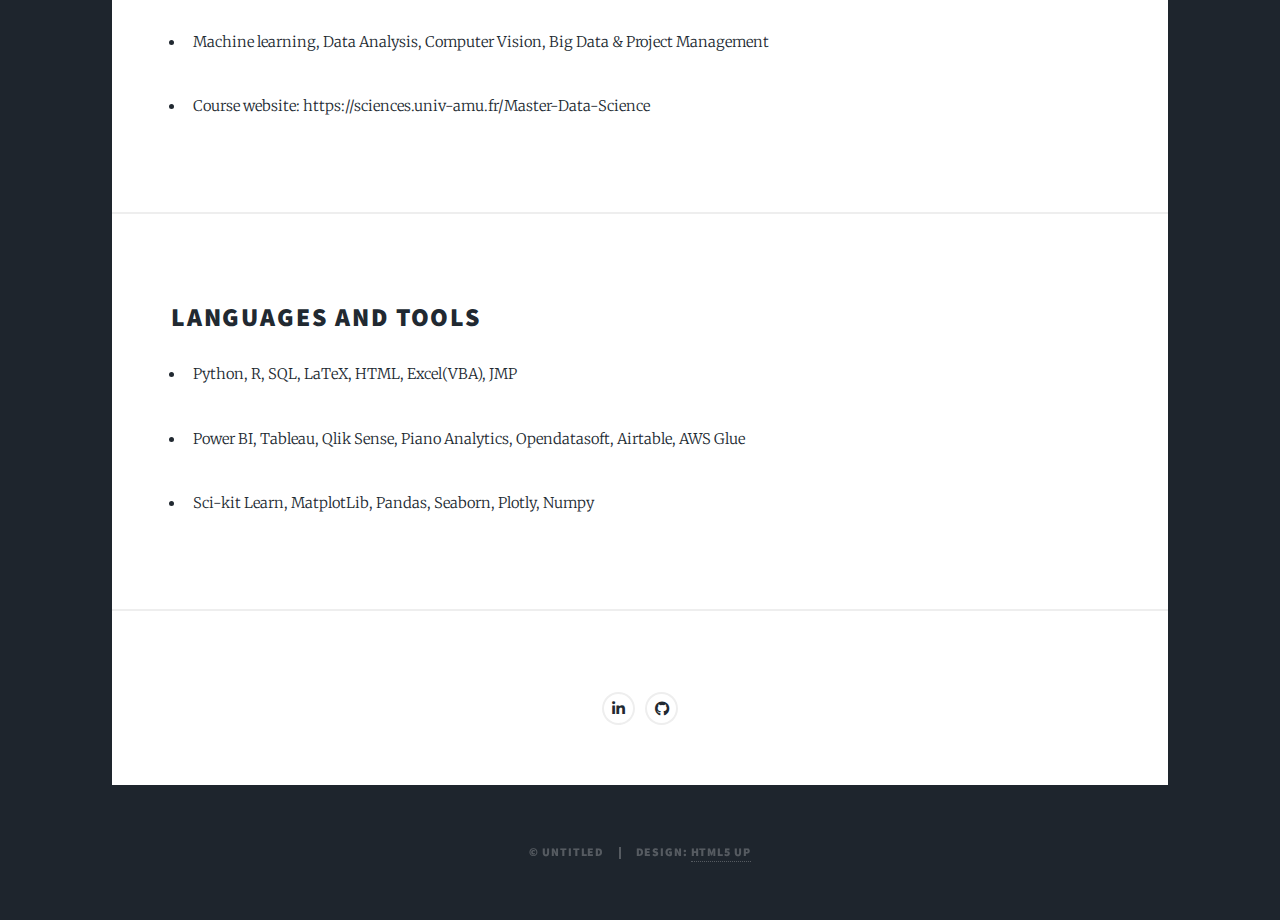
==== commit 1f99cdea: "Update generic.html" ====
--- a/generic.html
+++ b/generic.html
@@ -26,7 +26,7 @@
 					<nav id="nav">
 						<ul class="links">
 							<li><a href="index.html">about me</a></li>
-							<li class="active"><a href="generic.html">CV</a></li>
+							<li class="active"><a href="generic.html">Work Experience</a></li>
 							
 						</ul>
 						<ul class="icons">
@@ -44,7 +44,7 @@
 							<section class="post">
 								<div class="row">
 									<div class="col-12 col-12-small">
-									<h2 class="cv">Work Experience</h2>
+									<h2 class="Work Experience">Work Experience</h2>
 									<ul>
 									<li><h3>Frealance Data Analyst <br>LaProvence. - Marseille, France <i>(Jul 2023- April 2024)</i></h3></li>
 									<ul>
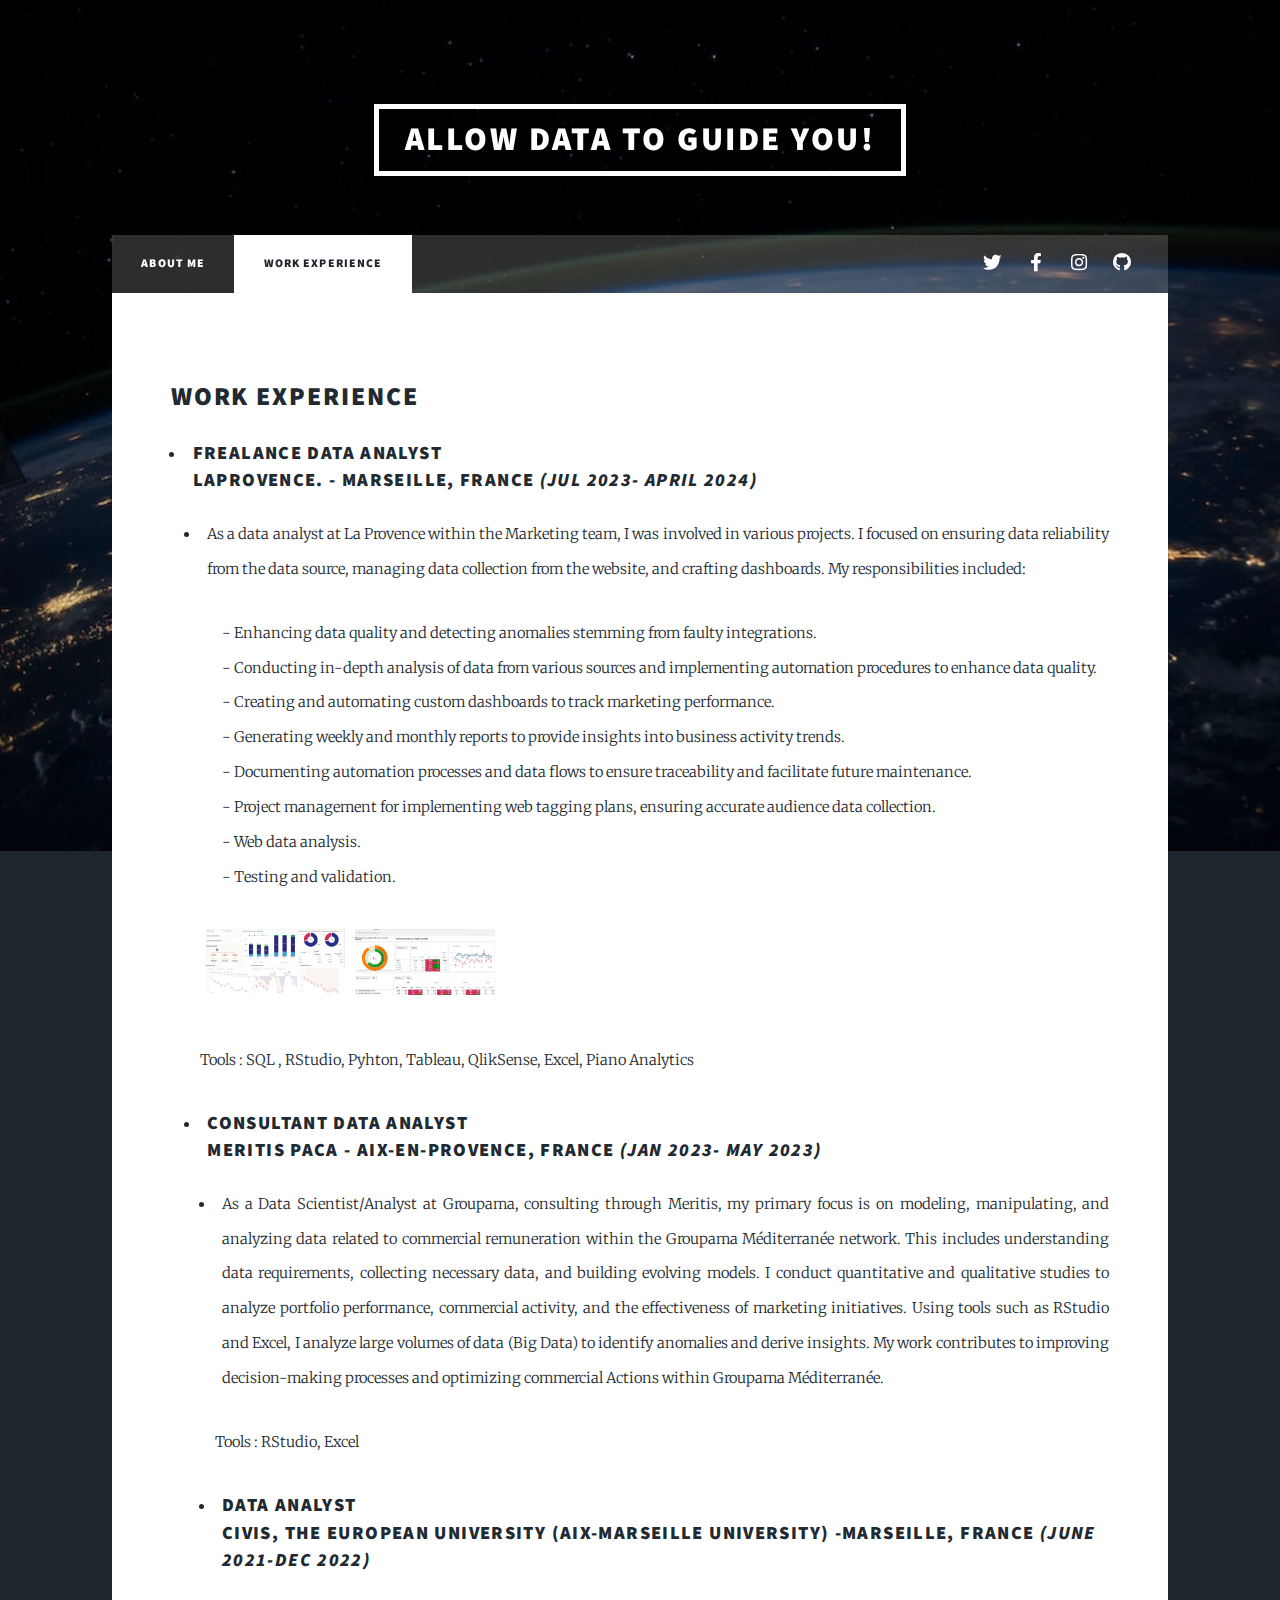
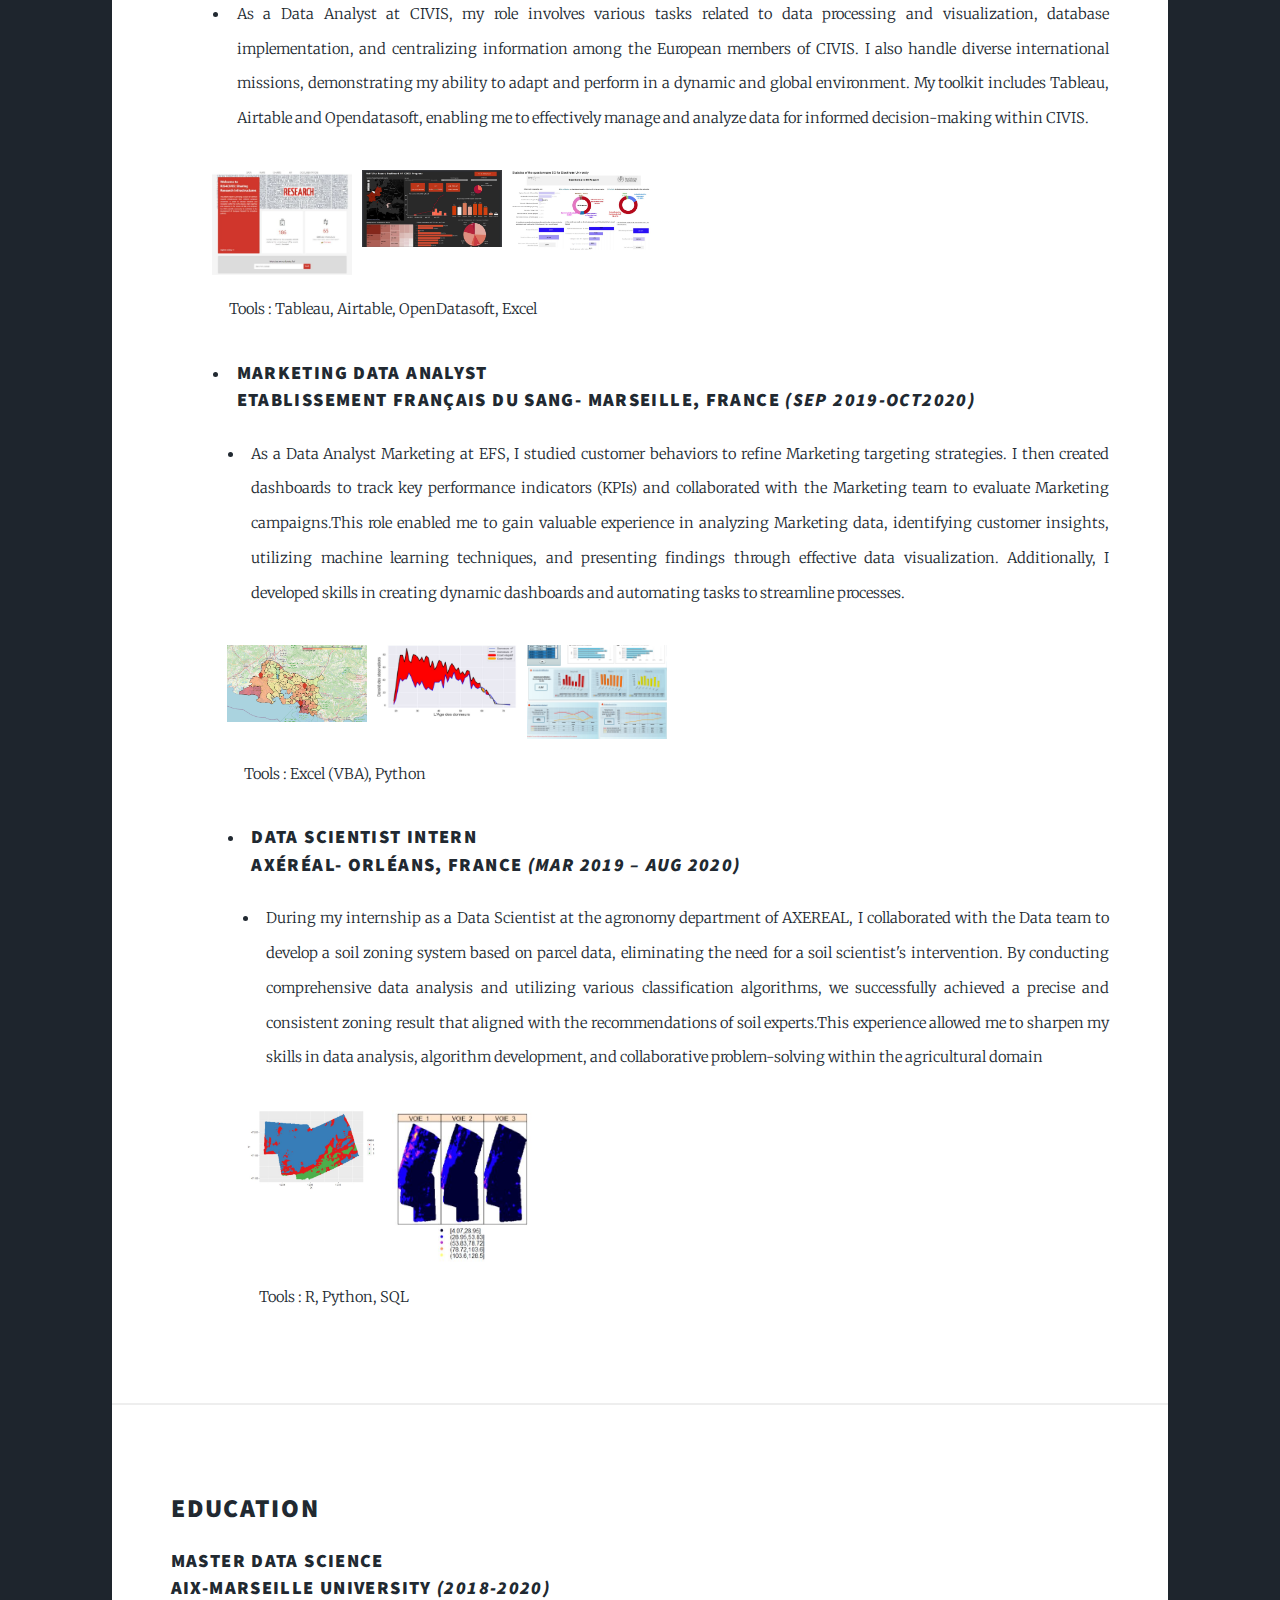
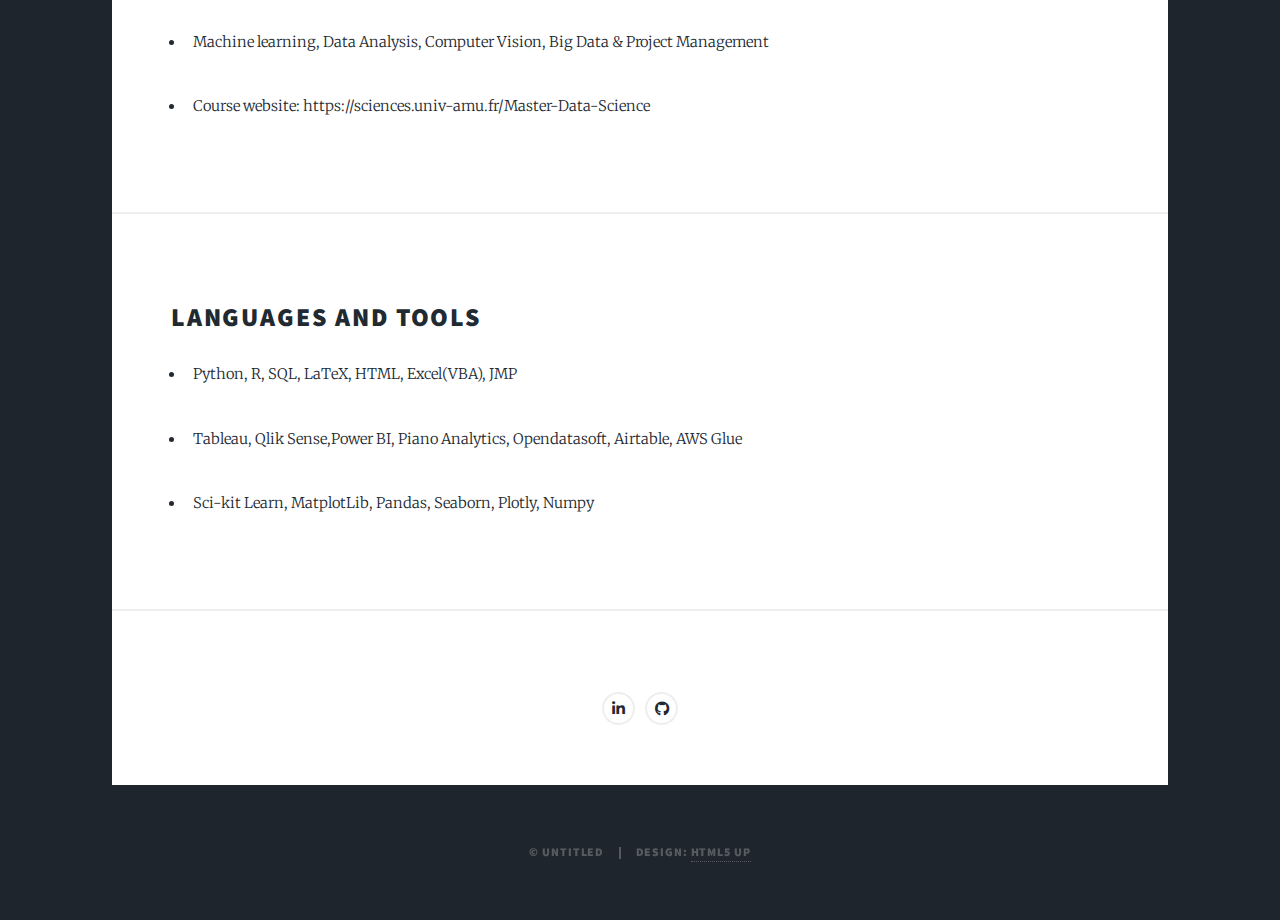
==== commit 3335afc1: "Update generic.html" ====
--- a/generic.html
+++ b/generic.html
@@ -98,7 +98,7 @@
 											<img src="images\questio.jpg" alt="Mountains" style="width:100%">
 										  </div>
 									  </div>
-									<p>Tools : Power BI, Airtable, OpenDatasoft, Excel </p>
+									<p>Tools : Tableau, Airtable, OpenDatasoft, Excel </p>
 									<li><h3>Marketing Data Analyst <br> ETABLISSEMENT FRANÇAIS DU SANG- Marseille, France <i>(sep 2019-Oct2020)</i></h3></li>
 									<ul>
 									<li><p>As a Data Analyst Marketing at EFS, I studied customer behaviors to refine Marketing targeting strategies. I then created dashboards to track key performance indicators (KPIs) and collaborated with the Marketing team to evaluate Marketing campaigns.This role enabled me to gain valuable experience in analyzing Marketing data, identifying customer insights, utilizing machine learning techniques, and presenting findings through effective data visualization. Additionally, I developed skills in creating dynamic dashboards and automating tasks to streamline processes.</p></li>
@@ -146,7 +146,7 @@
 							<h2>Languages and Tools</h2>
 							<ul>
 							<li><p>Python, R, SQL, LaTeX, HTML, Excel(VBA), JMP </p></li>
-							<li><p>Power BI, Tableau, Qlik Sense, Piano Analytics, Opendatasoft, Airtable, AWS Glue </p></li>
+							<li><p>Tableau, Qlik Sense,Power BI,  Piano Analytics, Opendatasoft, Airtable, AWS Glue </p></li>
 							<li><p> Sci-kit Learn, MatplotLib, Pandas, Seaborn, Plotly, Numpy </p></li>
 
 
